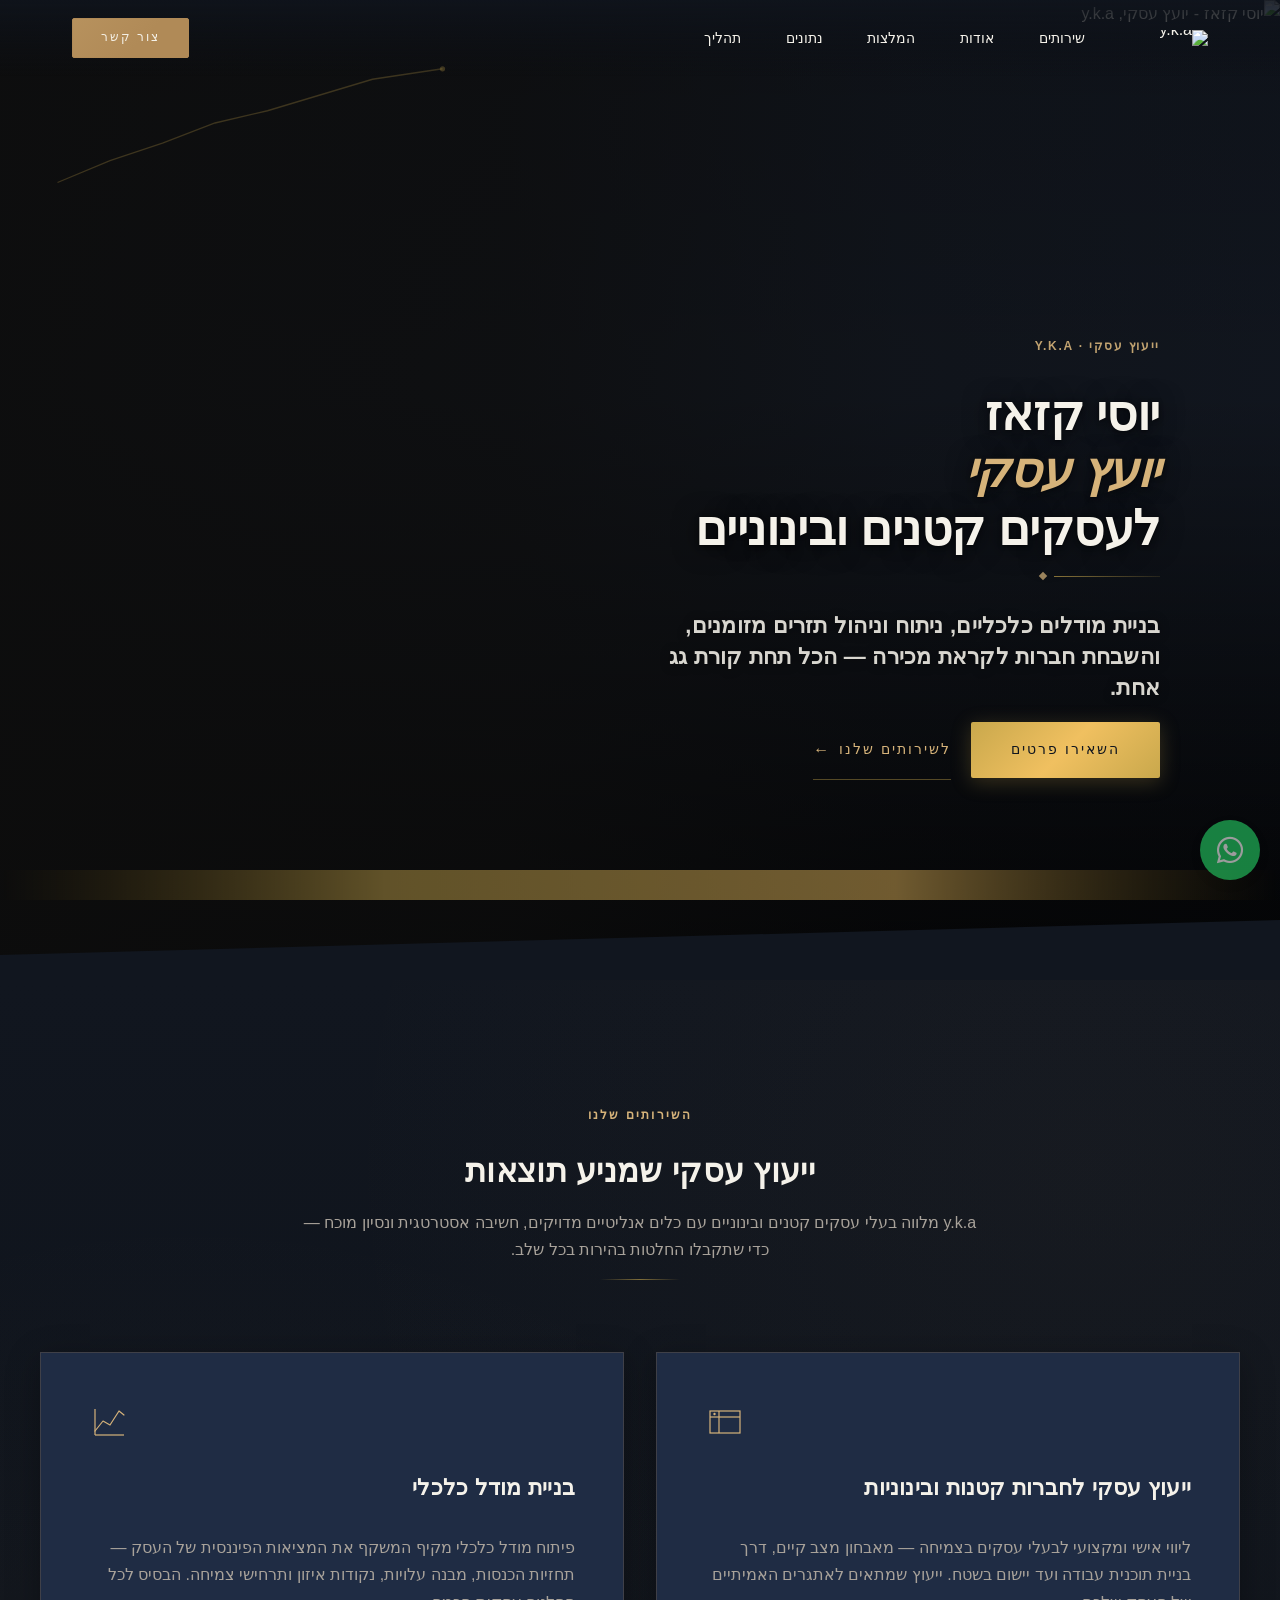
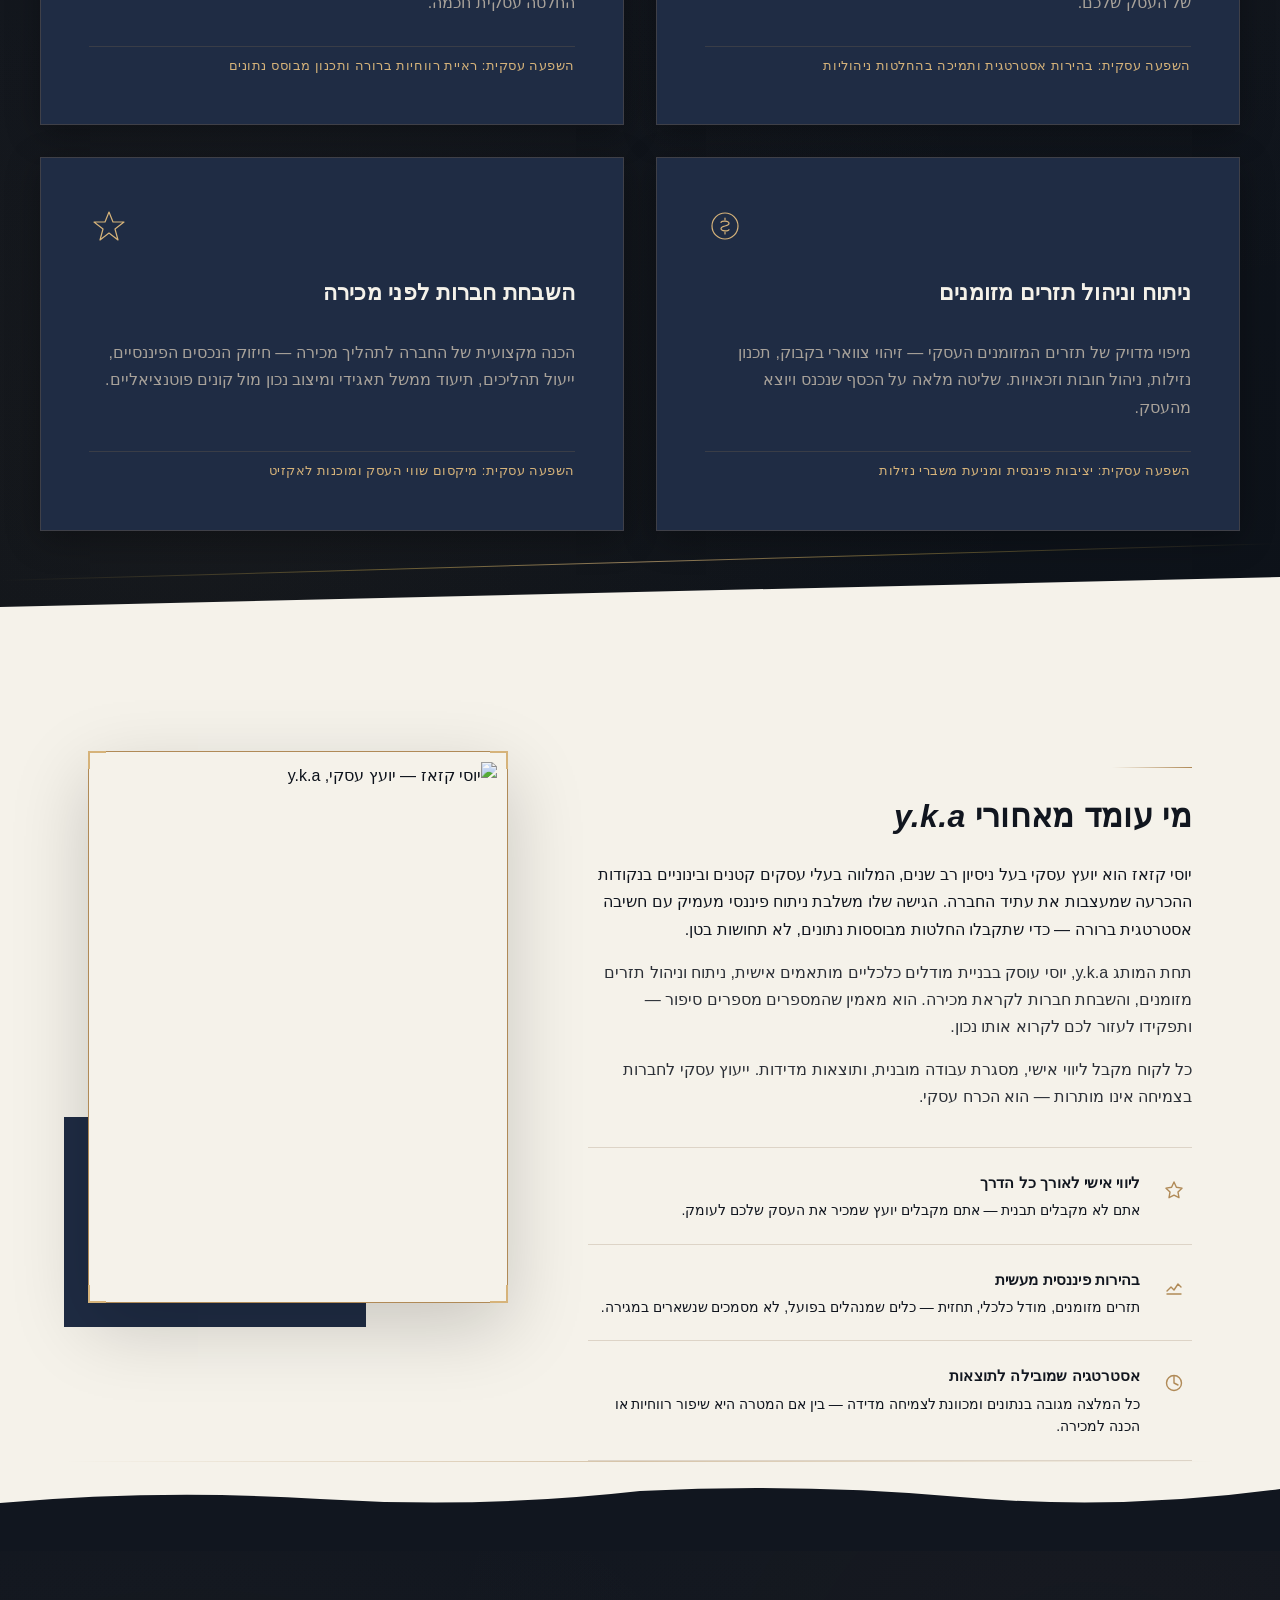
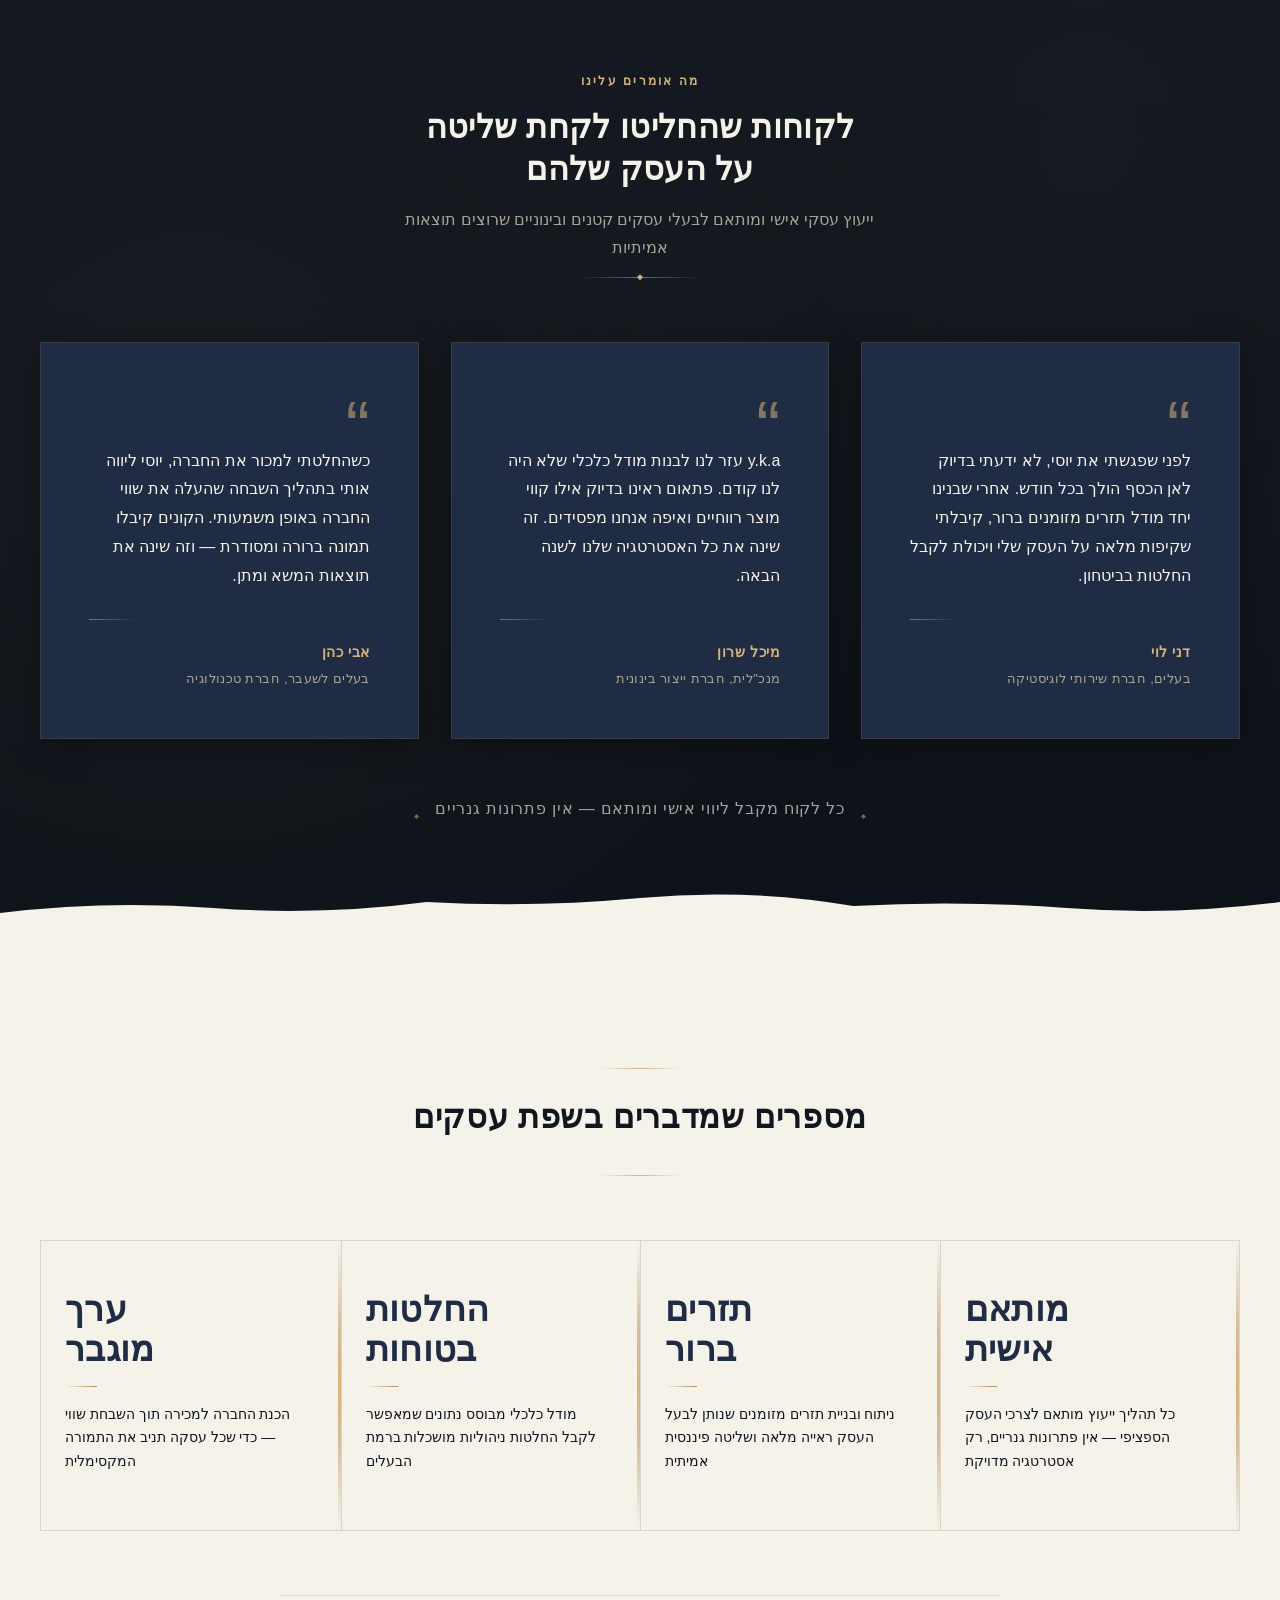
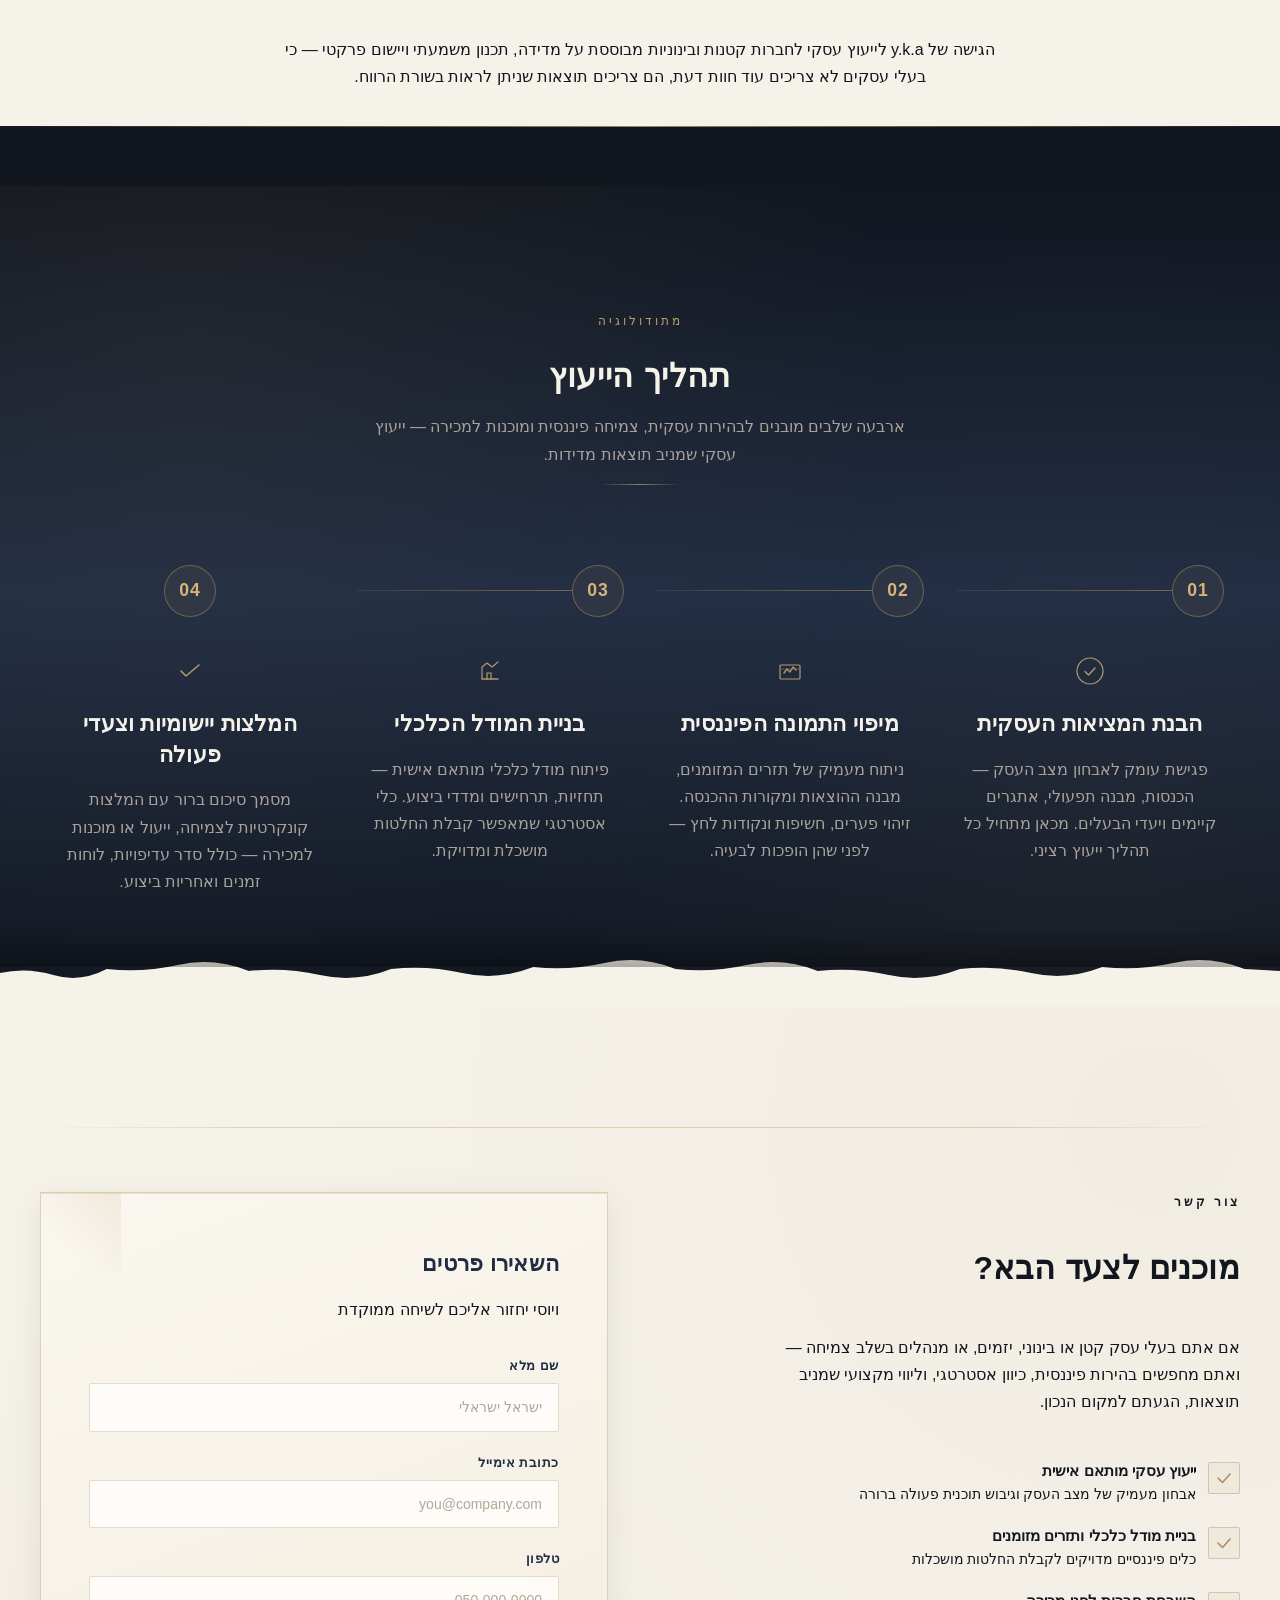
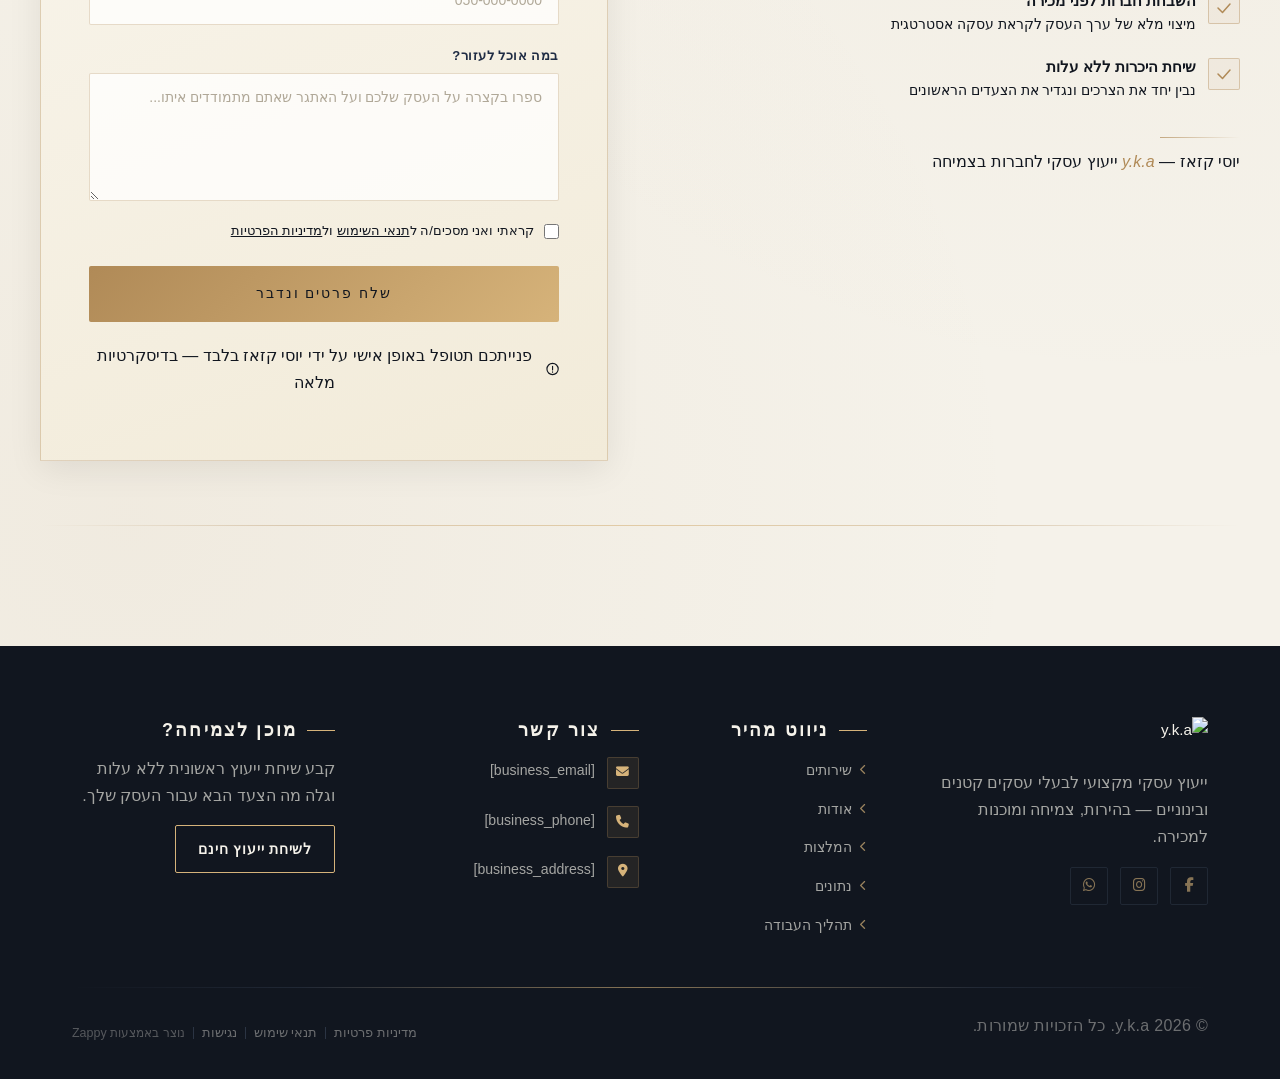
==== index.html @ fb137218 "Background sync: Progressive GitHub Sync" ====
<!DOCTYPE html>
<html lang="he" dir="rtl">
<head>
    <meta charset="UTF-8">
    <meta name="viewport" content="width=device-width, initial-scale=1.0">
    <meta name="robots" content="index, follow">
    <title>y.k.a — y.k.a</title>
    <meta name="description" content="Yossi Kazaz is an experienced business consultant operating under the brand y.k.a, specializing in serving small and medium-sized businesses. His core expertise">
    <meta name="keywords" content="y.k.a, ייעוץ עסקי, ייעוץ עסקי לעסקים קטנים ובינוניים, יועץ עסקי לחברות בצמיחה">
    
    <!-- Favicons -->
    <link rel="icon" type="image/x-icon" href="/assets/favicon.ico">
    <link rel="icon" type="image/png" sizes="16x16" href="/assets/favicon-16x16.png">
    <link rel="icon" type="image/png" sizes="32x32" href="/assets/favicon-32x32.png">
    <link rel="icon" type="image/png" sizes="48x48" href="/assets/favicon-48x48.png">
    <link rel="icon" type="image/png" sizes="192x192" href="/assets/favicon-192x192.png">
    <link rel="icon" type="image/png" sizes="512x512" href="/assets/favicon-512x512.png">
    <link rel="apple-touch-icon" href="/assets/apple-touch-icon.png">
    <!-- Zappy Analytics -->
<script>
(function() {
  'use strict';
  
  // Configuration
  var config = {
    websiteId: '34b3c376-20d6-4aac-999a-56f126b0f53a',
    apiUrl: 'https://api.zappy5.com/api/analytics/track',
    sessionDuration: 30 * 60 * 1000, // 30 minutes
    visitorDuration: 30 * 24 * 60 * 60 * 1000, // 30 days
    trackPageViews: true,
    trackClicks: true,
    trackFormSubmissions: true
  };
  
  // Generate or retrieve persistent visitor ID (30 days)
  function getVisitorId() {
    var visitorKey = 'zappy_visitor_' + config.websiteId;
    var visitor = null;
    
    try {
      visitor = localStorage.getItem(visitorKey);
      if (visitor) {
        var visitorData = JSON.parse(visitor);
        var now = Date.now();
        
        // Check if visitor ID is still valid (30 days)
        if (now - visitorData.created < config.visitorDuration) {
          // Update last seen timestamp
          visitorData.lastSeen = now;
          localStorage.setItem(visitorKey, JSON.stringify(visitorData));
          return visitorData.id;
        }
      }
    } catch (e) {
      console.warn('Zappy Analytics: LocalStorage not available');
    }
    
    // Generate new visitor ID
    var newVisitorId = 'zv_' + Date.now() + '_' + Math.random().toString(36).substr(2, 9);
    
    try {
      localStorage.setItem(visitorKey, JSON.stringify({
        id: newVisitorId,
        created: Date.now(),
        lastSeen: Date.now()
      }));
    } catch (e) {
      // Continue without local storage
    }
    
    return newVisitorId;
  }
  
  // Generate or retrieve session ID (30 minutes)
  function getSessionId() {
    var sessionKey = 'zappy_session_' + config.websiteId;
    var session = null;
    
    try {
      session = sessionStorage.getItem(sessionKey);
      if (session) {
        var sessionData = JSON.parse(session);
        var now = Date.now();
        
        // Check if session is still valid
        if (now - sessionData.timestamp < config.sessionDuration) {
          // Update timestamp
          sessionData.timestamp = now;
          sessionStorage.setItem(sessionKey, JSON.stringify(sessionData));
          return sessionData.id;
        }
      }
    } catch (e) {
      console.warn('Zappy Analytics: SessionStorage not available');
    }
    
    // Generate new session ID
    var newSessionId = 'zs_' + Date.now() + '_' + Math.random().toString(36).substr(2, 9);
    
    try {
      sessionStorage.setItem(sessionKey, JSON.stringify({
        id: newSessionId,
        timestamp: Date.now()
      }));
    } catch (e) {
      // Continue without session storage
    }
    
    return newSessionId;
  }
  
  var visitorId = getVisitorId();
  var sessionId = getSessionId();
  
  // Track an event
  function trackEvent(eventType, data) {
    data = data || {};
    
    var eventData = {
      website_id: config.websiteId,
      event_type: eventType,
      page_path: window.location.pathname,
      referrer: document.referrer || 'direct',
      visitor_id: visitorId,
      session_id: sessionId,
      metadata: data
    };
    
    // Use sendBeacon if available (better for page unload events)
    if (navigator.sendBeacon) {
      var blob = new Blob([JSON.stringify(eventData)], { type: 'application/json' });
      navigator.sendBeacon(config.apiUrl, blob);
    } else {
      // Fallback to fetch
      fetch(config.apiUrl, {
        method: 'POST',
        headers: {
          'Content-Type': 'application/json'
        },
        body: JSON.stringify(eventData),
        keepalive: true
      }).catch(function(error) {
        console.warn('Zappy Analytics: Failed to track event', error);
      });
    }
  }
  
  // Track page view
  if (config.trackPageViews) {
    trackEvent('pageview', {
      title: document.title,
      url: window.location.href
    });
  }
  
  // Track clicks on important elements
  if (config.trackClicks) {
    document.addEventListener('click', function(e) {
      var target = e.target;
      
      // Track button clicks (counted as actions)
      if (target.tagName === 'BUTTON' || target.closest('button')) {
        var button = target.tagName === 'BUTTON' ? target : target.closest('button');
        trackEvent('click', {
          element: 'button',
          text: button.textContent.trim().substring(0, 100),
          id: button.id || null,
          class: button.className || null
        });
      }
      
      // Track link clicks (navigation - not counted as actions)
      else if (target.tagName === 'A' || target.closest('a')) {
        var link = target.tagName === 'A' ? target : target.closest('a');
        trackEvent('navigation', {
          element: 'link',
          text: link.textContent.trim().substring(0, 100),
          href: link.href,
          external: link.hostname !== window.location.hostname
        });
      }
    }, true);
  }
  
  // Track form submissions
  if (config.trackFormSubmissions) {
    document.addEventListener('submit', function(e) {
      var form = e.target;
      
      trackEvent('form_submit', {
        form_id: form.id || null,
        form_name: form.name || null,
        form_action: form.action || null,
        form_method: form.method || 'GET'
      });
    }, true);
  }
  
  // Track time on page (send on page unload)
  var pageLoadTime = Date.now();
  
  window.addEventListener('beforeunload', function() {
    var timeOnPage = Math.floor((Date.now() - pageLoadTime) / 1000); // in seconds
    
    trackEvent('page_unload', {
      time_on_page: timeOnPage,
      page_path: window.location.pathname
    });
  });
  
  // Expose tracking function globally for custom events
  window.zappyAnalytics = {
    track: trackEvent,
    getVisitorId: function() { return visitorId; },
    getSessionId: function() { return sessionId; }
  };
  
})();
</script>
<!-- End Zappy Analytics -->
    <meta property="og:title" content="y.k.a — y.k.a">
    <meta property="og:description" content="Yossi Kazaz is an experienced business consultant operating under the brand y.k.a, specializing in serving small and medium-sized businesses. His core expertise">
    <meta name="twitter:card" content="summary_large_image">
    <meta name="twitter:title" content="y.k.a — y.k.a">
    <meta name="twitter:description" content="Yossi Kazaz is an experienced business consultant operating under the brand y.k.a, specializing in serving small and medium-sized businesses. His core expertise">
    <meta property="og:type" content="website">
  <meta property="og:locale" content="he_IL">
  
  
  
  
  
  <link rel="stylesheet" href="https://cdnjs.cloudflare.com/ajax/libs/font-awesome/6.4.0/css/all.min.css">

    <!-- Favicons -->
    <link rel="icon" type="image/x-icon" href="/assets/favicon.ico">
    <link rel="icon" type="image/png" sizes="16x16" href="/assets/favicon-16x16.png">
    <link rel="icon" type="image/png" sizes="32x32" href="/assets/favicon-32x32.png">
    <link rel="icon" type="image/png" sizes="48x48" href="/assets/favicon-48x48.png">
    <link rel="icon" type="image/png" sizes="192x192" href="/assets/favicon-192x192.png">
    <link rel="icon" type="image/png" sizes="512x512" href="/assets/favicon-512x512.png">
    <link rel="apple-touch-icon" href="/assets/apple-touch-icon.png">
    <!-- Cookie Consent -->
    <link rel="stylesheet" href="https://cdn.jsdelivr.net/npm/vanilla-cookieconsent@3/dist/cookieconsent.css">
    <script src="https://cdn.jsdelivr.net/npm/vanilla-cookieconsent@3/dist/cookieconsent.umd.js"></script>
    <!-- Mickidum Accessibility Toolbar -->
    <script src="https://cdn.jsdelivr.net/gh/mickidum/acc_toolbar/acctoolbar/acctoolbar.min.js"></script>
    <link rel="stylesheet" href="/styles.css">

    <style id="zappy-dropdown-submenu-styles">
      /* ========== DESKTOP DROPDOWN SUBMENU STYLES ========== */
      /* Base styles for dropdown submenus - parent must be positioned */
      .nav-menu li:has(.sub-menu), nav li:has(.sub-menu), .navbar li:has(.sub-menu), #navMenu li:has(.sub-menu) { position: relative; }
      /* Submenu base - hidden by default */
      .nav-menu .sub-menu, nav .sub-menu, .navbar .sub-menu, #navMenu .sub-menu { display: block !important; position: absolute !important; top: 100%; left: 0; min-width: 220px; background: white; border-radius: 8px; box-shadow: 0 8px 25px rgba(0,0,0,0.15); padding: 8px 0; opacity: 0; visibility: hidden; transform: translateY(10px); transition: all 0.3s ease; z-index: 1000; list-style: none; pointer-events: none; }
      /* CRITICAL: Desktop hover styles to show dropdown */
      .nav-menu li:hover > .sub-menu, nav li:hover > .sub-menu, .navbar li:hover > .sub-menu, #navMenu li:hover > .sub-menu { opacity: 1 !important; visibility: visible !important; transform: translateY(0) !important; pointer-events: auto !important; }
      /* Submenu item styling */
      .sub-menu li { list-style: none; margin: 0; padding: 0; }
      .sub-menu a { display: block !important; padding: 10px 16px !important; color: var(--text-dark, #333) !important; font-weight: 500; text-decoration: none; white-space: nowrap; transition: background-color 0.2s; }
      .sub-menu .zappy-nav-child > a { padding-left: 28px !important; font-size: 0.9em !important; opacity: 0.85 !important; }
      [dir="rtl"] .sub-menu .zappy-nav-child > a, html[lang="he"] .sub-menu .zappy-nav-child > a, html[lang="ar"] .sub-menu .zappy-nav-child > a { padding-left: 10px !important; padding-right: 28px !important; }
      .sub-menu .zappy-nav-parent > a { font-weight: 600 !important; }
      .sub-menu a:hover { background-color: #f5f5f5; }
      /* RTL (Hebrew/Arabic) dropdown positioning */
      [dir="rtl"] .nav-menu .sub-menu, [dir="rtl"] nav .sub-menu, [dir="rtl"] .navbar .sub-menu, html[lang="he"] .nav-menu .sub-menu, html[lang="he"] nav .sub-menu, html[lang="he"] .navbar .sub-menu, html[lang="ar"] .nav-menu .sub-menu, html[lang="ar"] nav .sub-menu, html[lang="ar"] .navbar .sub-menu { left: auto !important; right: 0 !important; }
      /* Hide empty dropdown menus (exclude catalog sub-menus that use <a> children instead of <li>) */
      .sub-menu:empty, .sub-menu:not(:has(li:not(.zappy-hidden-menu-item))):not(:has(> a)), .sub-menu:not(:has(li)):not(:has(> a)) { display: none !important; opacity: 0 !important; visibility: hidden !important; pointer-events: none !important; }
      /* Desktop: show submenu on Menu Group hover */
      li:has(.menu-group-title):hover > .sub-menu { opacity: 1 !important; visibility: visible !important; transform: translateY(0) !important; pointer-events: auto !important; }
      /* Menu Group title styling */
      .nav-menu > li > .menu-group-title, #navMenu > li > .menu-group-title { display: inline-block; padding: 0.5rem 1rem; cursor: default; user-select: none; }
      
      /* ========== MOBILE SUBMENU STYLES ========== */
      @media (max-width: 768px) {
        .nav-menu .sub-menu, nav .sub-menu, .navbar .sub-menu, #navMenu .sub-menu { position: static !important; transform: none !important; box-shadow: none !important; background: transparent !important; max-height: 0; overflow: hidden; opacity: 0; visibility: hidden; transition: max-height 0.3s ease, opacity 0.3s ease; padding: 0 !important; border-radius: 0 !important; }
        .navbar .sub-menu.mobile-expanded, .nav-menu .sub-menu.mobile-expanded, #navMenu .sub-menu.mobile-expanded { max-height: none !important; overflow-y: visible !important; opacity: 1 !important; visibility: visible !important; padding: 8px 0 8px 16px !important; }
        [dir="rtl"] .sub-menu.mobile-expanded, html[lang="he"] .sub-menu.mobile-expanded { padding: 8px 16px 8px 0 !important; }
        /* Disable hover behavior on mobile */
        .nav-menu li:hover > .sub-menu, nav li:hover > .sub-menu, .navbar li:hover > .sub-menu, #navMenu li:hover > .sub-menu { opacity: 0; visibility: hidden; pointer-events: none; }
        .nav-menu li > .sub-menu.mobile-expanded, nav li > .sub-menu.mobile-expanded, .navbar li > .sub-menu.mobile-expanded, #navMenu li > .sub-menu.mobile-expanded { opacity: 1 !important; visibility: visible !important; pointer-events: auto !important; }
        .nav-menu li:has(.sub-menu), nav li:has(.sub-menu), .navbar li:has(.sub-menu), #navMenu li:has(.sub-menu) { display: flex !important; flex-wrap: wrap !important; align-items: center !important; position: relative !important; min-height: 44px !important; }
        .nav-menu li:has(.sub-menu) > a, nav li:has(.sub-menu) > a, .navbar li:has(.sub-menu) > a, #navMenu li:has(.sub-menu) > a { flex: 1 !important; min-width: 0 !important; }
        .nav-menu li:has(.sub-menu) > .menu-group-title, nav li:has(.sub-menu) > .menu-group-title, .navbar li:has(.sub-menu) > .menu-group-title, #navMenu li:has(.sub-menu) > .menu-group-title { flex: 1 !important; min-width: 0 !important; padding: 0 !important; line-height: inherit !important; }
        .nav-menu li:has(.sub-menu) > .sub-menu, nav li:has(.sub-menu) > .sub-menu, .navbar li:has(.sub-menu) > .sub-menu, #navMenu li:has(.sub-menu) > .sub-menu { flex-basis: 100% !important; width: 100% !important; }
        .nav-menu li:has(.sub-menu) > a [class*="chevron"], .nav-menu li:has(.sub-menu) > a [class*="arrow"], .nav-menu li:has(.sub-menu) > a .fa-chevron-down, .nav-menu li:has(.sub-menu) > a .fa-angle-down, nav li:has(.sub-menu) > a [class*="chevron"], nav li:has(.sub-menu) > a [class*="arrow"], #navMenu li:has(.sub-menu) > a [class*="chevron"], #navMenu li:has(.sub-menu) > a [class*="arrow"] { display: none !important; visibility: hidden !important; }
        .mobile-submenu-toggle { display: flex !important; align-items: center !important; justify-content: center !important; width: 44px !important; height: auto !important; background: transparent !important; border: none !important; cursor: pointer !important; color: var(--text-dark) !important; position: static !important; flex-shrink: 0 !important; align-self: stretch !important; z-index: 2 !important; padding: 0 !important; margin: 0 !important; }
        .mobile-submenu-toggle::after { content: '' !important; width: 0 !important; height: 0 !important; border-left: 6px solid transparent !important; border-right: 6px solid transparent !important; border-top: 7px solid currentColor !important; transition: transform 0.3s ease !important; }
        .mobile-submenu-toggle.expanded::after { transform: rotate(180deg) !important; }
        .sub-menu a { padding: 10px 0 !important; display: block !important; color: var(--text-dark) !important; white-space: normal !important; }
        .sub-menu .zappy-nav-child > a { padding-left: 28px !important; font-size: 0.9em !important; opacity: 0.85 !important; }
        [dir="rtl"] .sub-menu .zappy-nav-child > a, html[lang="he"] .sub-menu .zappy-nav-child > a, html[lang="ar"] .sub-menu .zappy-nav-child > a { padding-left: 0 !important; padding-right: 28px !important; }
        .sub-menu .zappy-nav-parent > a { font-weight: 600 !important; }
        .nav-menu.active, #navMenu.active { max-width: 100vw !important; overflow-x: hidden !important; box-sizing: border-box !important; }
        .navbar .sub-menu li a, nav.navbar .sub-menu li a, .zappy-products-dropdown .sub-menu a { color: var(--text-dark) !important; }
      }
      @media (min-width: 769px) { .mobile-submenu-toggle { display: none !important; } }
    </style>

    <style id="zappy-widget-visibility">
      html[dir="rtl"] .whatsapp-float { right: 20px !important; left: auto !important; }
      html[dir="ltr"] .whatsapp-float, html:not([dir]) .whatsapp-float { left: 20px !important; right: auto !important; }
      html[dir="rtl"] #mic-access-tool-general-button, html[dir="rtl"] .mic-access-tool-general-button,
      html[dir="rtl"] #mic-init-access-tool .mic-access-tool-general-button,
      html[dir="rtl"] #mic-init-access-tool #mic-access-tool-general-button,
      html[dir="rtl"] ._access-icon { left: 20px !important; right: auto !important; }
      html[dir="ltr"] #mic-access-tool-general-button, html[dir="ltr"] .mic-access-tool-general-button,
      html[dir="ltr"] #mic-init-access-tool .mic-access-tool-general-button,
      html[dir="ltr"] #mic-init-access-tool #mic-access-tool-general-button,
      html[dir="ltr"] ._access-icon,
      html:not([dir]) #mic-access-tool-general-button, html:not([dir]) .mic-access-tool-general-button,
      html:not([dir]) #mic-init-access-tool .mic-access-tool-general-button,
      html:not([dir]) #mic-init-access-tool #mic-access-tool-general-button,
      html:not([dir]) ._access-icon { right: 20px !important; left: auto !important; }
      @media (max-width: 768px) { .whatsapp-float { display: flex !important; } }
      @media (min-width: 769px) { .whatsapp-float { display: flex !important; } }
      @media (max-width: 768px) {
        #mic-access-tool-general-button, .mic-access-tool-general-button,
        #mic-init-access-tool .mic-access-tool-general-button, #mic-init-access-tool #mic-access-tool-general-button,
        ._access-icon { display: flex !important; visibility: visible !important; opacity: 1 !important; pointer-events: auto !important; }
        #mic-access-tool-box, .mic-access-tool-box, #mic-init-access-tool #mic-access-tool-box,
        div[id*="mic-access-tool-box"], ._access-menu {
          visibility: hidden; opacity: 0; pointer-events: auto !important;
        }
      }
      @media (min-width: 769px) {
        #mic-access-tool-general-button, .mic-access-tool-general-button,
        #mic-init-access-tool .mic-access-tool-general-button, #mic-init-access-tool #mic-access-tool-general-button,
        ._access-icon { display: flex !important; visibility: visible !important; opacity: 1 !important; pointer-events: auto !important; }
        #mic-access-tool-box, .mic-access-tool-box, #mic-init-access-tool #mic-access-tool-box,
        div[id*="mic-access-tool-box"], ._access-menu {
          visibility: hidden; opacity: 0; pointer-events: auto !important;
        }
      }
    </style>
</head>
<body>

  <nav class="navbar" dir="rtl">
  <button class="mobile-toggle" id="mobileToggle" aria-label="Menu">
    <svg class="hamburger-icon" width="24" height="24" viewBox="0 0 24 24" fill="none">
      <path d="M3 12h18M3 6h18M3 18h18" stroke="currentColor" stroke-width="2" stroke-linecap="round"></path>
    </svg>
    <svg class="close-icon" width="24" height="24" viewBox="0 0 24 24" fill="none" style="display: none;">
      <path d="M18 6L6 18M6 6l12 12" stroke="currentColor" stroke-width="2" stroke-linecap="round"></path>
    </svg>
  </button>

  <button class="phone-header-btn" data-phone="" aria-label="Call">
    <svg width="20" height="20" viewBox="0 0 24 24" fill="currentColor">
      <path d="M22 16.92v3a2 2 0 0 1-2.18 2 19.79 19.79 0 0 1-8.63-3.07 19.5 19.5 0 0 1-6-6 19.79 19.79 0 0 1-3.07-8.67A2 2 0 0 1 4.11 2h3a2 2 0 0 1 2 1.72 12.84 12.84 0 0 0 .7 2.81 2 2 0 0 1-.45 2.11L8.09 9.91a16 16 0 0 0 6 6l1.27-1.27a2 2 0 0 1 2.11-.45 12.84 12.84 0 0 0 2.81.7A2 2 0 0 1 22 16.92z"></path>
    </svg>
  </button>

  <div class="nav-container">
    <div class="nav-right-group"><div class="nav-brand">
      <a href="/" class="logo-link">
        <img src="/assets/y-k-a-logo.webp" alt="y.k.a" class="logo">
      </a>
    </div><ul class="nav-menu" id="navMenu"><li><a href="#services">שירותים</a></li><li><a href="#about">אודות</a></li><li><a href="#testimonials">המלצות</a></li><li><a href="#stats">נתונים</a></li><li><a href="#process">תהליך</a></li></ul></div>

    

    <div class="nav-cta-container">
      <a href="#contact" class="nav-cta-btn">צור קשר</a>
    </div>
  </div>
</nav>
<script>

// Navbar Mobile Menu Toggle and Contrast Fix
(function() {
  // Use 'load' event instead of 'DOMContentLoaded' to ensure we run AFTER all other scripts
  window.addEventListener('load', function() {
    
    // FIX MOBILE BUTTON CONTRAST
    // Detect navbar background color and apply contrasting color to mobile buttons
    const navbar = document.querySelector('.navbar, nav, header');
    if (!navbar) {
      console.log('[Navbar] Navbar element not found');
      return;
    }
    
    // DECLARE VARIABLES EARLY to avoid Temporal Dead Zone errors
    // These are used in multiple places below
    let mobileToggle = document.getElementById('mobileToggle') ||
                       document.querySelector('.mobile-toggle') ||
                       document.querySelector('.hamburger') ||
                       document.querySelector('.hamburger-menu') ||
                       document.querySelector('.menu-toggle') ||
                       document.querySelector('.burger-menu') ||
                       document.querySelector('[aria-label="Menu"]') ||
                       document.querySelector('[aria-label="תפריט"]');
    
    const phoneBtn = document.querySelector('.phone-header-btn');
    
    const computedStyle = window.getComputedStyle(navbar);
    let bgColor = computedStyle.backgroundColor;
    
    console.log('[Navbar] Initial navbar background:', bgColor);
    
    // Check if background is transparent or rgba with 0 alpha
    const isTransparent = bgColor === 'transparent' || 
                         bgColor === 'rgba(0, 0, 0, 0)' ||
                         (bgColor.startsWith('rgba') && bgColor.includes(', 0)'));
    
    if (isTransparent) {
      // Check for background-image or gradient
      const bgImage = computedStyle.backgroundImage;
      if (bgImage && bgImage !== 'none') {
        console.log('[Navbar] Navbar has background image/gradient, using dark text');
        bgColor = 'rgb(240, 240, 240)'; // Assume light background
      } else {
        // Transparent navbar - check body background
        const bodyBg = window.getComputedStyle(document.body).backgroundColor;
        console.log('[Navbar] Navbar transparent, using body background:', bodyBg);
        bgColor = bodyBg;
      }
    }
    
    // Calculate luminance to determine if background is light or dark
    const rgb = bgColor.match(/\d+/g);
    if (rgb && rgb.length >= 3) {
      const r = parseInt(rgb[0]);
      const g = parseInt(rgb[1]);
      const b = parseInt(rgb[2]);
      const luminance = (0.299 * r + 0.587 * g + 0.114 * b) / 255;
      
      // Mobile button colors are set by Claude's AI-generated CSS (same as .nav-menu a)
      // No dynamic color overrides needed - colors come from the generated navbar CSS
      console.log('[Navbar] Mobile button colors preserved from Claude CSS (luminance:', luminance.toFixed(2) + ')');
      
      // FIX ICON SIZES - Ensure SVGs are properly sized and visible
      // INJECT CRITICAL CSS TO OVERRIDE ANY CONFLICTING RULES
      const criticalCSS = document.createElement('style');
      criticalCSS.id = 'zappy-mobile-nav-fix';
      const htmlLang = document.documentElement.lang || 'en';
      const htmlDir = document.documentElement.dir || 'ltr';
      // Check both dir attribute AND lang for RTL detection
      // dir="rtl" is the most reliable indicator
      const isRTL = htmlDir === 'rtl' || htmlLang === 'he' || htmlLang === 'ar';
      
      criticalCSS.textContent = `
        /* Hide mobile buttons on desktop, show only on mobile */
        @media (min-width: 769px) {
          .mobile-toggle,
          .phone-header-btn {
            display: none !important;
          }
        }
        
        /* Show and position mobile buttons correctly on mobile */
        @media (max-width: 768px) {
          .mobile-toggle,
          .phone-header-btn {
            position: absolute !important;
            top: 50% !important;
            transform: translateY(-50%) !important;
            z-index: 1001 !important;
            display: flex !important;
            align-items: center !important;
            justify-content: center !important;
            width: 36px !important;
            height: 36px !important;
            border-radius: 50% !important;
            border: none !important;
            cursor: pointer !important;
            padding: 6px !important;
            background: none !important;
            color: var(--nav-text, var(--text-dark)) !important;
          }
          
          /* LTR positioning (default): hamburger LEFT, phone RIGHT */
          html:not([dir="rtl"]):not([lang="he"]):not([lang="ar"]) .mobile-toggle,
          html[dir="ltr"] .mobile-toggle {
            left: 12px !important;
            right: auto !important;
          }
          html:not([dir="rtl"]):not([lang="he"]):not([lang="ar"]) .phone-header-btn,
          html[dir="ltr"] .phone-header-btn {
            right: 12px !important;
            left: auto !important;
          }
          
          /* RTL positioning: hamburger RIGHT, phone LEFT */
          html[dir="rtl"] .mobile-toggle,
          html[lang="he"] .mobile-toggle,
          html[lang="ar"] .mobile-toggle {
            right: 12px !important;
            left: auto !important;
          }
          html[dir="rtl"] .phone-header-btn,
          html[lang="he"] .phone-header-btn,
          html[lang="ar"] .phone-header-btn {
            left: 12px !important;
            right: auto !important;
          }
          
          /* CRITICAL: Ensure nav-container has min-height on mobile */
          /* All children are positioned absolutely/fixed on mobile, so height:auto collapses to 0 */
          .nav-container {
            min-height: 70px !important;
            position: relative !important;
          }
          
          /* Ensure SVG icons are properly sized and inherit color */
          .mobile-toggle svg,
          .phone-header-btn svg {
            width: 24px !important;
            height: 24px !important;
            /* Don't force display - let JavaScript control hamburger/close toggle */
          }
          
          /* Reset nav-cta-container on mobile - remove desktop box-shadow/padding */
          /* that creates a visible ghost box when CTA button is hidden */
          .nav-cta-container {
            box-shadow: none !important;
            padding: 0 !important;
          }
          
          /* Hide nav-cta-container entirely on mobile when there's no lang-switcher */
          /* (only the CTA button is inside, and it's hidden on mobile) */
          .nav-cta-container:not(:has(.lang-switcher)) {
            display: none !important;
          }
          
          /* CRITICAL: Prevent hero image fade gradient from bleeding over headline text */
          /* The .image-fade-gradient has bottom: -30px (extends below parent) */
          /* On mobile stacked layout, this overlaps the h1 text below the image */
          .hero-image-column {
            overflow: hidden !important;
          }
          .image-fade-gradient {
            bottom: 0 !important;
          }
          
          /* Hide desktop language switcher on mobile - hamburger menu handles it */
          /* High specificity to override stored CSS */
          .lang-switcher,
          .nav-cta-container .lang-switcher,
          .nav-container .lang-switcher,
          .navbar .lang-switcher,
          .navbar .nav-cta-container .lang-switcher {
            display: none !important;
          }
        }
      `;
      
      // Remove existing fix if present and inject new one
      const existing = document.getElementById('zappy-mobile-nav-fix');
      if (existing) existing.remove();
      document.head.appendChild(criticalCSS);
      
      console.log('[Navbar] Critical CSS injected for mobile nav positioning');
      
      // ONLY apply inline positioning styles on mobile viewport
      // On desktop, the CSS handles hiding these buttons with display: none
      // Inline styles were breaking desktop layout by overriding CSS
      const isMobileViewport = window.innerWidth <= 768;
      
      if (mobileToggle) {
        // Icon sizing applies to all viewports for consistency
        const hamburgerIcon = mobileToggle.querySelector('.hamburger-icon');
        const closeIcon = mobileToggle.querySelector('.close-icon');
        
        if (hamburgerIcon) {
          hamburgerIcon.style.setProperty('width', '24px', 'important');
          hamburgerIcon.style.setProperty('height', '24px', 'important');
          hamburgerIcon.style.setProperty('display', 'block', 'important'); // Show hamburger by default
        }
        if (closeIcon) {
          closeIcon.style.setProperty('width', '24px', 'important');
          closeIcon.style.setProperty('height', '24px', 'important');
          closeIcon.style.setProperty('display', 'none', 'important'); // Hide close icon by default
        }
        
        // ONLY set positioning inline styles on mobile
        if (isMobileViewport) {
          mobileToggle.style.setProperty('position', 'absolute', 'important');
          mobileToggle.style.setProperty('top', '50%', 'important');
          mobileToggle.style.setProperty('transform', 'translateY(-50%)', 'important');
          mobileToggle.style.setProperty('z-index', '1001', 'important');
          
          // Clear any inline left/right so CSS can take over based on html[dir]
          mobileToggle.style.removeProperty('left');
          mobileToggle.style.removeProperty('right');
          
          console.log('[Navbar] Mobile toggle positioning applied (mobile viewport)');
        } else {
          // On desktop, clear any positioning styles to let CSS handle it
          mobileToggle.style.removeProperty('position');
          mobileToggle.style.removeProperty('top');
          mobileToggle.style.removeProperty('transform');
          mobileToggle.style.removeProperty('z-index');
          mobileToggle.style.removeProperty('left');
          mobileToggle.style.removeProperty('right');
          console.log('[Navbar] Desktop viewport - cleared mobile toggle inline positioning');
        }
      }
      
      if (phoneBtn) {
        // Icon sizing applies to all viewports
        const phoneIcon = phoneBtn.querySelector('svg');
        if (phoneIcon) {
          phoneIcon.style.width = '24px';
          phoneIcon.style.height = '24px';
          phoneIcon.setAttribute('width', '24');
          phoneIcon.setAttribute('height', '24');
        }
        
        // ONLY set positioning inline styles on mobile
        if (isMobileViewport) {
          phoneBtn.style.setProperty('position', 'absolute', 'important');
          phoneBtn.style.setProperty('top', '50%', 'important');
          phoneBtn.style.setProperty('transform', 'translateY(-50%)', 'important');
          phoneBtn.style.setProperty('z-index', '1001', 'important');
          
          // Clear any inline left/right so CSS can take over based on html[dir]
          phoneBtn.style.removeProperty('left');
          phoneBtn.style.removeProperty('right');
          
          console.log('[Navbar] Phone button positioning applied (mobile viewport)');
        } else {
          // On desktop, clear any positioning styles to let CSS handle it
          phoneBtn.style.removeProperty('position');
          phoneBtn.style.removeProperty('top');
          phoneBtn.style.removeProperty('transform');
          phoneBtn.style.removeProperty('z-index');
          phoneBtn.style.removeProperty('left');
          phoneBtn.style.removeProperty('right');
          console.log('[Navbar] Desktop viewport - cleared phone button inline positioning');
        }
      }
    } else {
      console.log('[Navbar] Could not parse background color:', bgColor);
    }
    
    // MOBILE MENU TOGGLE
    // Re-query in case DOM changed (mobileToggle already declared at top of function)
    mobileToggle = document.getElementById('mobileToggle') ||
                   document.querySelector('.mobile-toggle') ||
                   document.querySelector('.hamburger') ||
                   document.querySelector('.hamburger-menu') ||
                   document.querySelector('.menu-toggle') ||
                   document.querySelector('.burger-menu') ||
                   document.querySelector('[aria-label="Menu"]') ||
                   document.querySelector('[aria-label="תפריט"]');
    
    // EXPANDED SEARCH: Find nav menu by ID or class
    const navMenu = document.getElementById('navMenu') ||
                  document.querySelector('.nav-menu') ||
                  document.querySelector('.nav-links') ||
                  document.querySelector('nav ul:not(.submenu)');
    
    if (!mobileToggle || !navMenu) {
      console.log('[Navbar] Mobile toggle or menu not found:', { toggle: !!mobileToggle, menu: !!navMenu });
      return;
    }
    
    // Ensure navMenu has ID for CSS targeting
    if (!navMenu.id) {
      navMenu.id = 'navMenu';
    }
    
    console.log('[Navbar] Initializing mobile menu...');
    
    // Remove any existing event listeners by cloning the button
    const newToggle = mobileToggle.cloneNode(true);
    mobileToggle.parentNode.replaceChild(newToggle, mobileToggle);
    
    // Toggle menu on button click - use newToggle now
    newToggle.addEventListener('click', function(e) {
      e.preventDefault();
      e.stopPropagation();
      
      const hamburgerIcon = this.querySelector('.hamburger-icon');
      const closeIcon = this.querySelector('.close-icon');
      const isActive = navMenu.classList.contains('active');
      
      if (isActive) {
        // Close menu
        navMenu.classList.remove('active');
        if (hamburgerIcon) hamburgerIcon.style.setProperty('display', 'block', 'important');
        if (closeIcon) closeIcon.style.setProperty('display', 'none', 'important');
        document.body.style.overflow = '';
        console.log('[Navbar] Menu closed');
      } else {
        // Open menu
        navMenu.classList.add('active');
        if (hamburgerIcon) hamburgerIcon.style.setProperty('display', 'none', 'important');
        if (closeIcon) closeIcon.style.setProperty('display', 'block', 'important');
        document.body.style.overflow = 'hidden';
        console.log('[Navbar] Menu opened');
      }
    });
    
    // Close menu when clicking nav links (but NOT dropdown toggles)
    const navLinks = navMenu.querySelectorAll('a');
    navLinks.forEach(function(link) {
      link.addEventListener('click', function() {
        // Don't close if it's a dropdown child (unless it's a real navigation link)
        if (this.getAttribute('href') === '#') return;
        
        const hamburgerIcon = newToggle.querySelector('.hamburger-icon');
        const closeIcon = newToggle.querySelector('.close-icon');
        
        navMenu.classList.remove('active');
        if (hamburgerIcon) hamburgerIcon.style.setProperty('display', 'block', 'important');
        if (closeIcon) closeIcon.style.setProperty('display', 'none', 'important');
        document.body.style.overflow = '';
        console.log('[Navbar] Menu closed (link clicked)');
      });
    });
    
    // DROPDOWN MENU TOGGLE (for mobile and touch devices)
    var dropdownToggles = navMenu.querySelectorAll('.dropdown-toggle');
    dropdownToggles.forEach(function(toggle) {
      toggle.addEventListener('click', function(e) {
        e.preventDefault();
        e.stopPropagation();
        var parent = this.closest('.nav-dropdown');
        if (!parent) return;
        
        // Close other open dropdowns at the same level
        var siblings = parent.parentNode.querySelectorAll('.nav-dropdown.open');
        siblings.forEach(function(sib) {
          if (sib !== parent) sib.classList.remove('open');
        });
        
        parent.classList.toggle('open');
        console.log('[Navbar] Dropdown toggled:', parent.classList.contains('open') ? 'open' : 'closed');
      });
    });
    
    // Close dropdowns when clicking outside
    document.addEventListener('click', function(e) {
      if (!e.target.closest('.nav-dropdown')) {
        var openDropdowns = document.querySelectorAll('.nav-dropdown.open');
        openDropdowns.forEach(function(dd) { dd.classList.remove('open'); });
      }
    });
    
    console.log('[Navbar] Dropdown handlers initialized for ' + dropdownToggles.length + ' dropdowns');
    
    // Phone button functionality (phoneBtn already declared at top of function)
    if (phoneBtn) {
      phoneBtn.addEventListener('click', function() {
        // Get phone number from placeholder in page or use default
        const phoneLinks = document.querySelectorAll('a[href^="tel:"]');
        const phoneNumber = phoneLinks.length > 0 
          ? phoneLinks[0].getAttribute('href').replace('tel:', '')
          : '[business_phone]';
        
        window.location.href = 'tel:' + phoneNumber;
        console.log('[Navbar] Phone button clicked');
      });
    }
    
    console.log('[Navbar] Mobile menu initialized successfully');
    
    // WhatsApp button visibility is now controlled via CSS (siteSettings).
    // No JS-based desktop hiding — the button is visible on both mobile and desktop by default.
  });
})();

</script>
  
  <main>
    <section class="index-hero-section" data-layout-spec="בית-hero" dir="rtl" data-hero-type="fullscreen-scrim">
  <!-- Background Image -->
  <div class="index-hero-bg">
    <img data-hero-bg="true" data-placeholder="index-hero-image-1" data-context="Professional studio portrait of Yossi Kazaz, an Israeli business consultant in his 40s-50s, wearing a dark navy or charcoal suit, confident and authoritative expression, low-key cinematic lighting against a near-black backdrop, positioned slightly toward the left side of frame leaving right side for text overlay, editorial financial advisory mood, sharp details, dramatic shadows, quiet luxury atmosphere" width="1200" height="800" src="/assets/site-index-hero-image-1.webp" alt="יוסי קזאז - יועץ עסקי, y.k.a">
  </div>

  <!-- Gradient Scrim Overlay -->
  <div class="index-hero-scrim" aria-hidden="true"></div>

  <!-- Decorative: Ascending gold chart line (top-left in RTL = top-end) -->
  <svg class="index-hero-deco-chart" data-no-icon-edit="true" aria-hidden="true" viewBox="0 0 480 160" fill="none" xmlns="http://www.w3.org/2000/svg" preserveAspectRatio="none">
    <polyline points="20,140 80,115 140,95 200,72 260,58 320,40 380,22 460,10" stroke="#C9A84C" stroke-width="1.5" fill="none" opacity="0.25"></polyline>
    <circle cx="460" cy="10" r="3" fill="#C9A84C" opacity="0.3"></circle>
  </svg>

  <!-- Content Overlay -->
  <div class="index-hero-container">
    <div class="index-hero-content">
      <!-- Gold eyebrow label -->
      <span class="index-hero-eyebrow">ייעוץ עסקי · y.k.a</span>

      <!-- Main Headline -->
      <h1 class="index-hero-h1">יוסי קזאז<br><span class="index-hero-h1-accent">יועץ עסקי</span><br>לעסקים קטנים ובינוניים</h1>

      <!-- Gold horizontal divider with diamond -->
      <div class="index-hero-rule" aria-hidden="true">
        <div class="index-hero-rule-line"></div>
        <div class="index-hero-rule-diamond"></div>
      </div>

      <!-- Supporting Subtitle -->
      <h3 class="index-hero-subtitle">בניית מודלים כלכליים, ניתוח וניהול תזרים מזומנים,<br class="index-hero-br"> והשבחת חברות לקראת מכירה — הכל תחת קורת גג אחת.</h3>

      <!-- CTA Group -->
      <div class="index-hero-ctas">
        <a href="#contact" class="index-hero-btn-primary">השאירו פרטים</a>
        <a href="#services" class="index-hero-btn-secondary">לשירותים שלנו <span class="index-hero-arrow">←</span></a>
      </div>
    </div>
  </div>

  <!-- Bottom Divider: diagonal fade to next dark section -->
  <div class="index-hero-divider-wrapper" aria-hidden="true">
    <svg data-no-icon-edit="true" aria-hidden="true" viewBox="0 0 1200 80" preserveAspectRatio="none" xmlns="http://www.w3.org/2000/svg">
      <path d="M0,80 L0,55 L1200,20 L1200,80 Z" fill="#11161F"></path>
    </svg>
    <!-- Brushed gold hairline edge -->
    <svg data-no-icon-edit="true" aria-hidden="true" class="index-hero-gold-edge" viewBox="0 0 1200 4" preserveAspectRatio="none" xmlns="http://www.w3.org/2000/svg">
      <line x1="0" y1="2" x2="1200" y2="2" stroke="url(#goldLine)" stroke-width="1.5" opacity="0.45"></line>
      <defs>
        <linearGradient id="goldLine" x1="0" y1="0" x2="1200" y2="0" gradientUnits="userSpaceOnUse">
          <stop offset="0%" stop-color="#8B6914" stop-opacity="0"></stop>
          <stop offset="30%" stop-color="#C9A84C" stop-opacity="1"></stop>
          <stop offset="70%" stop-color="#F0C060" stop-opacity="1"></stop>
          <stop offset="100%" stop-color="#8B6914" stop-opacity="0"></stop>
        </linearGradient>
      </defs>
    </svg>
  </div>
</section>

<section id="services" class="index-services-section" data-layout-spec="בית-services" dir="rtl">
  <div class="index-services-container">

    <!-- Intro Block -->
    <div class="index-services-intro">
      <span class="index-services-eyebrow">השירותים שלנו</span>
      <h2 class="index-services-heading">ייעוץ עסקי שמניע תוצאות</h2>
      <p class="index-services-subtext">y.k.a מלווה בעלי עסקים קטנים ובינוניים עם כלים אנליטיים מדויקים, חשיבה אסטרטגית ונסיון מוכח — כדי שתקבלו החלטות בהירות בכל שלב.</p>
      <div class="index-services-rule" aria-hidden="true"></div>
    </div>

    <!-- 2x2 Services Grid -->
    <div class="index-services-grid">

      <!-- Card 1: Business Consulting -->
      <article class="index-services-card">
        <div class="index-services-card-icon" aria-hidden="true">
          <svg data-element-type="icon" data-icon-type="svg" width="40" height="40" viewBox="0 0 40 40" fill="none" xmlns="http://www.w3.org/2000/svg">
            <rect x="5" y="10" width="30" height="22" rx="0" stroke="currentColor" stroke-width="1.2"></rect>
            <line x1="5" y1="16" x2="35" y2="16" stroke="currentColor" stroke-width="1.2"></line>
            <line x1="14" y1="10" x2="14" y2="32" stroke="currentColor" stroke-width="1.2"></line>
            <circle cx="9.5" cy="13" r="1.2" fill="currentColor"></circle>
          </svg>
        </div>
        <div class="index-services-card-content">
          <h3 class="index-services-card-title">ייעוץ עסקי לחברות קטנות ובינוניות</h3>
          <p class="index-services-card-desc">ליווי אישי ומקצועי לבעלי עסקים בצמיחה — מאבחון מצב קיים, דרך בניית תוכנית עבודה ועד יישום בשטח. ייעוץ שמתאים לאתגרים האמיתיים של העסק שלכם.</p>
          <span class="index-services-card-impact">השפעה עסקית: בהירות אסטרטגית ותמיכה בהחלטות ניהוליות</span>
        </div>
      </article>

      <!-- Card 2: Economic Model -->
      <article class="index-services-card">
        <div class="index-services-card-icon" aria-hidden="true">
          <svg data-element-type="icon" data-icon-type="svg" width="40" height="40" viewBox="0 0 40 40" fill="none" xmlns="http://www.w3.org/2000/svg">
            <polyline points="6,30 14,20 21,24 30,10 35,14" stroke="currentColor" stroke-width="1.2" stroke-linejoin="round" stroke-linecap="round"></polyline>
            <line x1="6" y1="34" x2="35" y2="34" stroke="currentColor" stroke-width="1.2"></line>
            <line x1="6" y1="34" x2="6" y2="8" stroke="currentColor" stroke-width="1.2"></line>
          </svg>
        </div>
        <div class="index-services-card-content">
          <h3 class="index-services-card-title">בניית מודל כלכלי</h3>
          <p class="index-services-card-desc">פיתוח מודל כלכלי מקיף המשקף את המציאות הפיננסית של העסק — תחזיות הכנסות, מבנה עלויות, נקודות איזון ותרחישי צמיחה. הבסיס לכל החלטה עסקית חכמה.</p>
          <span class="index-services-card-impact">השפעה עסקית: ראיית רווחיות ברורה ותכנון מבוסס נתונים</span>
        </div>
      </article>

      <!-- Card 3: Cash Flow -->
      <article class="index-services-card">
        <div class="index-services-card-icon" aria-hidden="true">
          <svg data-element-type="icon" data-icon-type="svg" width="40" height="40" viewBox="0 0 40 40" fill="none" xmlns="http://www.w3.org/2000/svg">
            <circle cx="20" cy="20" r="13" stroke="currentColor" stroke-width="1.2"></circle>
            <path d="M20 12 L20 14" stroke="currentColor" stroke-width="1.2" stroke-linecap="round"></path>
            <path d="M20 26 L20 28" stroke="currentColor" stroke-width="1.2" stroke-linecap="round"></path>
            <path d="M16 16.5 C16 14.5 24 14.5 24 17.5 C24 20.5 16 19.5 16 22.5 C16 25.5 24 25.5 24 23.5" stroke="currentColor" stroke-width="1.2" stroke-linecap="round"></path>
          </svg>
        </div>
        <div class="index-services-card-content">
          <h3 class="index-services-card-title">ניתוח וניהול תזרים מזומנים</h3>
          <p class="index-services-card-desc">מיפוי מדויק של תזרים המזומנים העסקי — זיהוי צווארי בקבוק, תכנון נזילות, ניהול חובות וזכאויות. שליטה מלאה על הכסף שנכנס ויוצא מהעסק.</p>
          <span class="index-services-card-impact">השפעה עסקית: יציבות פיננסית ומניעת משברי נזילות</span>
        </div>
      </article>

      <!-- Card 4: Company Value Enhancement -->
      <article class="index-services-card">
        <div class="index-services-card-icon" aria-hidden="true">
          <svg data-element-type="icon" data-icon-type="svg" width="40" height="40" viewBox="0 0 40 40" fill="none" xmlns="http://www.w3.org/2000/svg">
            <polygon points="20,6 24,16 35,16 26,23 29,34 20,27 11,34 14,23 5,16 16,16" stroke="currentColor" stroke-width="1.2" stroke-linejoin="round" fill="none"></polygon>
          </svg>
        </div>
        <div class="index-services-card-content">
          <h3 class="index-services-card-title">השבחת חברות לפני מכירה</h3>
          <p class="index-services-card-desc">הכנה מקצועית של החברה לתהליך מכירה — חיזוק הנכסים הפיננסיים, ייעול תהליכים, תיעוד ממשל תאגידי ומיצוב נכון מול קונים פוטנציאליים.</p>
          <span class="index-services-card-impact">השפעה עסקית: מיקסום שווי העסק ומוכנות לאקזיט</span>
        </div>
      </article>

    </div>
    <!-- End Grid -->

  </div>

  <!-- Bottom Divider: angled clip with champagne-gold glow line -->
  <div class="index-services-divider-wrapper" aria-hidden="true">
    <div class="index-services-gold-line" aria-hidden="true"></div>
    <svg data-no-icon-edit="true" aria-hidden="true" viewBox="0 0 1440 72" preserveAspectRatio="none" xmlns="http://www.w3.org/2000/svg">
      <path d="M0,72 L0,48 L1440,18 L1440,72 Z" fill="var(--bg-light)"></path>
    </svg>
  </div>

</section>

<section id="about" class="index-about-section" data-layout-spec="בית-about" dir="rtl">
  <div class="index-about-container">

    <!-- Content Column (START = RIGHT in RTL) -->
    <div class="index-about-content">

      <!-- Gold rule above heading -->
      <div class="index-about-gold-rule"></div>

      <h2 class="index-about-heading">מי עומד מאחורי <span class="index-about-name-accent">y.k.a</span></h2>

      <p class="index-about-lead">יוסי קזאז הוא יועץ עסקי בעל ניסיון רב שנים, המלווה בעלי עסקים קטנים ובינוניים בנקודות ההכרעה שמעצבות את עתיד החברה. הגישה שלו משלבת ניתוח פיננסי מעמיק עם חשיבה אסטרטגית ברורה — כדי שתקבלו החלטות מבוססות נתונים, לא תחושות בטן.</p>

      <p class="index-about-body">תחת המותג y.k.a, יוסי עוסק בבניית מודלים כלכליים מותאמים אישית, ניתוח וניהול תזרים מזומנים, והשבחת חברות לקראת מכירה. הוא מאמין שהמספרים מספרים סיפור — ותפקידו לעזור לכם לקרוא אותו נכון.</p>

      <p class="index-about-body">כל לקוח מקבל ליווי אישי, מסגרת עבודה מובנית, ותוצאות מדידות. ייעוץ עסקי לחברות בצמיחה אינו מותרות — הוא הכרח עסקי.</p>

      <!-- Principle Statements -->
      <ul class="index-about-principles" aria-label="עקרונות מנחים">
        <li class="index-about-principle">
          <div class="index-about-principle-icon" aria-hidden="true">
            <svg data-element-type="icon" data-icon-type="svg" width="20" height="20" viewBox="0 0 20 20" fill="none" xmlns="http://www.w3.org/2000/svg">
              <path d="M10 2L12.39 7.26L18 8.18L14 12.08L14.96 17.66L10 15.13L5.04 17.66L6 12.08L2 8.18L7.61 7.26L10 2Z" stroke="currentColor" stroke-width="1.4" stroke-linejoin="round"></path>
            </svg>
          </div>
          <div class="index-about-principle-content">
            <strong class="index-about-principle-title">ליווי אישי לאורך כל הדרך</strong>
            <span class="index-about-principle-desc">אתם לא מקבלים תבנית — אתם מקבלים יועץ שמכיר את העסק שלכם לעומק.</span>
          </div>
        </li>
        <li class="index-about-principle">
          <div class="index-about-principle-icon" aria-hidden="true">
            <svg data-element-type="icon" data-icon-type="svg" width="20" height="20" viewBox="0 0 20 20" fill="none" xmlns="http://www.w3.org/2000/svg">
              <path d="M3 14L7 10L10 13L14 7L17 10" stroke="currentColor" stroke-width="1.4" stroke-linecap="round" stroke-linejoin="round"></path>
              <path d="M3 17H17" stroke="currentColor" stroke-width="1.4" stroke-linecap="round"></path>
            </svg>
          </div>
          <div class="index-about-principle-content">
            <strong class="index-about-principle-title">בהירות פיננסית מעשית</strong>
            <span class="index-about-principle-desc">תזרים מזומנים, מודל כלכלי, תחזית — כלים שמנהלים בפועל, לא מסמכים שנשארים במגירה.</span>
          </div>
        </li>
        <li class="index-about-principle">
          <div class="index-about-principle-icon" aria-hidden="true">
            <svg data-element-type="icon" data-icon-type="svg" width="20" height="20" viewBox="0 0 20 20" fill="none" xmlns="http://www.w3.org/2000/svg">
              <path d="M10 3V10L14 12" stroke="currentColor" stroke-width="1.4" stroke-linecap="round" stroke-linejoin="round"></path>
              <circle cx="10" cy="10" r="7.5" stroke="currentColor" stroke-width="1.4"></circle>
            </svg>
          </div>
          <div class="index-about-principle-content">
            <strong class="index-about-principle-title">אסטרטגיה שמובילה לתוצאות</strong>
            <span class="index-about-principle-desc">כל המלצה מגובה בנתונים ומכוונת לצמיחה מדידה — בין אם המטרה היא שיפור רווחיות או הכנה למכירה.</span>
          </div>
        </li>
      </ul>
    </div>

    <!-- Image Column (END = LEFT in RTL) -->
    <div class="index-about-image-col">
      <!-- Deep navy backplate -->
      <div class="index-about-backplate" aria-hidden="true"></div>

      <!-- Gold border frame -->
      <div class="index-about-image-frame">
        <img data-placeholder="index-about-image-1" data-context="Professional portrait of Yossi Kazaz, an experienced Israeli business consultant in his 40s-50s, wearing a dark navy or charcoal suit, photographed in a refined office or studio environment. Warm editorial lighting, confident but approachable expression, bookshelves or a clean desk with financial documents subtly visible in the background. High-end photography style, vertical 3:4 aspect ratio, muted luxury tones." width="480" height="640" src="/assets/site-index-about-image-1.webp" alt="יוסי קזאז — יועץ עסקי, y.k.a" class="index-about-portrait">
        <!-- Gold corner accents -->
        <span class="index-about-corner index-about-corner--tl" aria-hidden="true"></span>
        <span class="index-about-corner index-about-corner--tr" aria-hidden="true"></span>
        <span class="index-about-corner index-about-corner--bl" aria-hidden="true"></span>
        <span class="index-about-corner index-about-corner--br" aria-hidden="true"></span>
      </div>
    </div>

  </div>

  <!-- Bottom Divider: ivory → deep navy -->
  <div class="index-about-divider-wrapper">
    <div class="index-about-divider-metallic-line" aria-hidden="true"></div>
    <svg data-no-icon-edit="true" aria-hidden="true" viewBox="0 0 1200 90" preserveAspectRatio="none" xmlns="http://www.w3.org/2000/svg">
      <path d="M0,90 L0,42 Q150,28 300,38 T600,30 Q750,22 900,36 T1200,28 L1200,90 Z" fill="#11161F"></path>
    </svg>
  </div>

</section>

<section id="testimonials" class="index-testimonials-section" dir="rtl" data-layout-spec="בית-testimonials">
  <div class="index-testimonials-container">

    <!-- Section Header -->
    <div class="index-testimonials-header">
      <div class="index-testimonials-eyebrow">מה אומרים עלינו</div>
      <h2 class="index-testimonials-title">לקוחות שהחליטו לקחת שליטה<br>על העסק שלהם</h2>
      <p class="index-testimonials-trust">ייעוץ עסקי אישי ומותאם לבעלי עסקים קטנים ובינוניים שרוצים תוצאות אמיתיות</p>
      <div class="index-testimonials-rule" aria-hidden="true"></div>
    </div>

    <!-- Testimonial Cards -->
    <div class="index-testimonials-grid">

      <!-- Card 1 -->
      <article class="index-testimonials-card">
        <div class="index-testimonials-quote-mark" aria-hidden="true">“</div>
        <blockquote class="index-testimonials-quote">
          לפני שפגשתי את יוסי, לא ידעתי בדיוק לאן הכסף הולך בכל חודש. אחרי שבנינו יחד מודל תזרים מזומנים ברור, קיבלתי שקיפות מלאה על העסק שלי ויכולת לקבל החלטות בביטחון.
        </blockquote>
        <div class="index-testimonials-divider" aria-hidden="true"></div>
        <footer class="index-testimonials-client">
          <div class="index-testimonials-client-name">דני לוי</div>
          <div class="index-testimonials-client-role">בעלים, חברת שירותי לוגיסטיקה</div>
        </footer>
      </article>

      <!-- Card 2 -->
      <article class="index-testimonials-card">
        <div class="index-testimonials-quote-mark" aria-hidden="true">“</div>
        <blockquote class="index-testimonials-quote">
          y.k.a עזר לנו לבנות מודל כלכלי שלא היה לנו קודם. פתאום ראינו בדיוק אילו קווי מוצר רווחיים ואיפה אנחנו מפסידים. זה שינה את כל האסטרטגיה שלנו לשנה הבאה.
        </blockquote>
        <div class="index-testimonials-divider" aria-hidden="true"></div>
        <footer class="index-testimonials-client">
          <div class="index-testimonials-client-name">מיכל שרון</div>
          <div class="index-testimonials-client-role">מנכ"לית, חברת ייצור בינונית</div>
        </footer>
      </article>

      <!-- Card 3 -->
      <article class="index-testimonials-card">
        <div class="index-testimonials-quote-mark" aria-hidden="true">“</div>
        <blockquote class="index-testimonials-quote">
          כשהחלטתי למכור את החברה, יוסי ליווה אותי בתהליך השבחה שהעלה את שווי החברה באופן משמעותי. הקונים קיבלו תמונה ברורה ומסודרת — וזה שינה את תוצאות המשא ומתן.
        </blockquote>
        <div class="index-testimonials-divider" aria-hidden="true"></div>
        <footer class="index-testimonials-client">
          <div class="index-testimonials-client-name">אבי כהן</div>
          <div class="index-testimonials-client-role">בעלים לשעבר, חברת טכנולוגיה</div>
        </footer>
      </article>

    </div>

    <!-- Bottom Trust Line -->
    <div class="index-testimonials-bottom-trust">
      <span class="index-testimonials-trust-dot" aria-hidden="true"></span>
      <p class="index-testimonials-trust-text">כל לקוח מקבל ליווי אישי ומותאם — אין פתרונות גנריים</p>
      <span class="index-testimonials-trust-dot" aria-hidden="true"></span>
    </div>

  </div>

  <!-- Bottom Divider -->
  <div class="index-testimonials-divider-wrapper">
    <svg data-no-icon-edit="true" aria-hidden="true" viewBox="0 0 1200 90" preserveAspectRatio="none" xmlns="http://www.w3.org/2000/svg">
      <path d="M0,90 L0,55 Q100,42 200,50 T400,44 Q500,50 600,40 T800,48 Q900,42 1000,50 T1200,44 L1200,90 Z" fill="var(--bg-light)"></path>
      <path d="M0,90 L0,68 Q150,58 300,64 T600,56 Q750,62 900,56 T1200,62 L1200,90 Z" fill="var(--bg-light)"></path>
    </svg>
  </div>

</section>

<section id="stats" class="index-stats-section" data-layout-spec="בית-stats" dir="rtl">
  <div class="index-stats-container">

    <div class="index-stats-header">
      <div class="index-stats-gold-rule-top"></div>
      <h2 class="index-stats-title">מספרים שמדברים בשפת עסקים</h2>
      <div class="index-stats-gold-rule-bottom"></div>
    </div>

    <div class="index-stats-grid">

      <article class="index-stat-block">
        <div class="index-stat-separator-right"></div>
        <div class="index-stat-inner">
          <span class="index-stat-numeral">מותאם<br>אישית</span>
          <div class="index-stat-rule"></div>
          <p class="index-stat-label">כל תהליך ייעוץ מותאם לצרכי העסק הספציפי — אין פתרונות גנריים, רק אסטרטגיה מדויקת</p>
        </div>
      </article>

      <article class="index-stat-block">
        <div class="index-stat-separator-right"></div>
        <div class="index-stat-inner">
          <span class="index-stat-numeral">תזרים<br>ברור</span>
          <div class="index-stat-rule"></div>
          <p class="index-stat-label">ניתוח ובניית תזרים מזומנים שנותן לבעל העסק ראייה מלאה ושליטה פיננסית אמיתית</p>
        </div>
      </article>

      <article class="index-stat-block">
        <div class="index-stat-separator-right"></div>
        <div class="index-stat-inner">
          <span class="index-stat-numeral">החלטות<br>בטוחות</span>
          <div class="index-stat-rule"></div>
          <p class="index-stat-label">מודל כלכלי מבוסס נתונים שמאפשר לקבל החלטות ניהוליות מושכלות ברמת הבעלים</p>
        </div>
      </article>

      <article class="index-stat-block index-stat-block--last">
        <div class="index-stat-separator-right"></div>
        <div class="index-stat-inner">
          <span class="index-stat-numeral">ערך<br>מוגבר</span>
          <div class="index-stat-rule"></div>
          <p class="index-stat-label">הכנת החברה למכירה תוך השבחת שווי — כדי שכל עסקה תניב את התמורה המקסימלית</p>
        </div>
      </article>

    </div>

    <div class="index-stats-footer-text">
      <p>הגישה של y.k.a לייעוץ עסקי לחברות קטנות ובינוניות מבוססת על מדידה, תכנון משמעתי ויישום פרקטי — כי בעלי עסקים לא צריכים עוד חוות דעת, הם צריכים תוצאות שניתן לראות בשורת הרווח.</p>
    </div>

  </div>

  <div class="index-stats-divider-wrapper">
    <svg data-no-icon-edit="true" aria-hidden="true" viewBox="0 0 1200 60" preserveAspectRatio="none" xmlns="http://www.w3.org/2000/svg">
      <defs>
        <linearGradient id="goldFadeGrad" x1="0%" y1="0%" x2="100%" y2="0%">
          <stop offset="0%" stop-color="rgba(176,138,87,0)"></stop>
          <stop offset="20%" stop-color="rgba(176,138,87,0.45)"></stop>
          <stop offset="50%" stop-color="rgba(214,179,122,0.7)"></stop>
          <stop offset="80%" stop-color="rgba(176,138,87,0.45)"></stop>
          <stop offset="100%" stop-color="rgba(176,138,87,0)"></stop>
        </linearGradient>
        <radialGradient id="darkRadialGrad" cx="50%" cy="100%" r="70%">
          <stop offset="0%" stop-color="#11161F" stop-opacity="1"></stop>
          <stop offset="100%" stop-color="#11161F" stop-opacity="1"></stop>
        </radialGradient>
      </defs>
      <rect x="0" y="0" width="1200" height="60" fill="url(#darkRadialGrad)"></rect>
      <rect x="0" y="0" width="1200" height="1" fill="url(#goldFadeGrad)"></rect>
    </svg>
  </div>

</section>

<section id="process" class="index-process-section" data-layout-spec="בית-process" dir="rtl">
  <div class="index-process-container">

    <!-- Intro Block -->
    <div class="index-process-intro">
      <span class="index-process-eyebrow">מתודולוגיה</span>
      <h2 class="index-process-title">תהליך הייעוץ</h2>
      <p class="index-process-subtitle">ארבעה שלבים מובנים לבהירות עסקית, צמיחה פיננסית ומוכנות למכירה — ייעוץ עסקי שמניב תוצאות מדידות.</p>
      <div class="index-process-title-rule" aria-hidden="true"></div>
    </div>

    <!-- Steps Timeline -->
    <div class="index-process-timeline">

      <!-- Step 1 -->
      <div class="index-process-step">
        <div class="index-process-step-marker">
          <div class="index-process-step-number">01</div>
          <div class="index-process-connector" aria-hidden="true"></div>
        </div>
        <div class="index-process-step-content">
          <div class="index-process-step-icon" aria-hidden="true">
            <svg data-element-type="icon" data-icon-type="svg" width="28" height="28" viewBox="0 0 28 28" fill="none" xmlns="http://www.w3.org/2000/svg">
              <circle cx="14" cy="14" r="13" stroke="currentColor" stroke-width="1.2"></circle>
              <path d="M9 14.5l3.5 3.5 6.5-7" stroke="currentColor" stroke-width="1.4" stroke-linecap="round" stroke-linejoin="round"></path>
            </svg>
          </div>
          <h3 class="index-process-step-title">הבנת המציאות העסקית</h3>
          <p class="index-process-step-desc">פגישת עומק לאבחון מצב העסק — הכנסות, מבנה תפעולי, אתגרים קיימים ויעדי הבעלים. מכאן מתחיל כל תהליך ייעוץ רציני.</p>
        </div>
      </div>

      <!-- Step 2 -->
      <div class="index-process-step">
        <div class="index-process-step-marker">
          <div class="index-process-step-number">02</div>
          <div class="index-process-connector" aria-hidden="true"></div>
        </div>
        <div class="index-process-step-content">
          <div class="index-process-step-icon" aria-hidden="true">
            <svg data-element-type="icon" data-icon-type="svg" width="28" height="28" viewBox="0 0 28 28" fill="none" xmlns="http://www.w3.org/2000/svg">
              <rect x="4" y="8" width="20" height="14" rx="1" stroke="currentColor" stroke-width="1.2"></rect>
              <path d="M8 16l3-4 3 3 3-5 3 3" stroke="currentColor" stroke-width="1.4" stroke-linecap="round" stroke-linejoin="round"></path>
              <path d="M4 12h20" stroke="currentColor" stroke-width="1" opacity="0.4"></path>
            </svg>
          </div>
          <h3 class="index-process-step-title">מיפוי התמונה הפיננסית</h3>
          <p class="index-process-step-desc">ניתוח מעמיק של תזרים המזומנים, מבנה ההוצאות ומקורות ההכנסה. זיהוי פערים, חשיפות ונקודות לחץ — לפני שהן הופכות לבעיה.</p>
        </div>
      </div>

      <!-- Step 3 -->
      <div class="index-process-step">
        <div class="index-process-step-marker">
          <div class="index-process-step-number">03</div>
          <div class="index-process-connector" aria-hidden="true"></div>
        </div>
        <div class="index-process-step-content">
          <div class="index-process-step-icon" aria-hidden="true">
            <svg data-element-type="icon" data-icon-type="svg" width="28" height="28" viewBox="0 0 28 28" fill="none" xmlns="http://www.w3.org/2000/svg">
              <path d="M6 22V10l5-4 5 4 6-5" stroke="currentColor" stroke-width="1.2" stroke-linecap="round" stroke-linejoin="round"></path>
              <path d="M11 22v-6h4v6" stroke="currentColor" stroke-width="1.2" stroke-linecap="round"></path>
              <path d="M6 22h16" stroke="currentColor" stroke-width="1.4" stroke-linecap="round"></path>
            </svg>
          </div>
          <h3 class="index-process-step-title">בניית המודל הכלכלי</h3>
          <p class="index-process-step-desc">פיתוח מודל כלכלי מותאם אישית — תחזיות, תרחישים ומדדי ביצוע. כלי אסטרטגי שמאפשר קבלת החלטות מושכלת ומדויקת.</p>
        </div>
      </div>

      <!-- Step 4 -->
      <div class="index-process-step index-process-step--last">
        <div class="index-process-step-marker">
          <div class="index-process-step-number">04</div>
        </div>
        <div class="index-process-step-content">
          <div class="index-process-step-icon" aria-hidden="true">
            <svg data-element-type="icon" data-icon-type="svg" width="28" height="28" viewBox="0 0 28 28" fill="none" xmlns="http://www.w3.org/2000/svg">
              <path d="M5 14l5 5L23 8" stroke="currentColor" stroke-width="1.6" stroke-linecap="round" stroke-linejoin="round"></path>
            </svg>
          </div>
          <h3 class="index-process-step-title">המלצות יישומיות וצעדי פעולה</h3>
          <p class="index-process-step-desc">מסמך סיכום ברור עם המלצות קונקרטיות לצמיחה, ייעול או מוכנות למכירה — כולל סדר עדיפויות, לוחות זמנים ואחריות ביצוע.</p>
        </div>
      </div>

    </div>
    <!-- End Timeline -->

  </div>

  <!-- Bottom Divider: torn-metal SVG -->
  <div class="index-process-divider-wrapper">
    <div class="index-process-divider-shadow" aria-hidden="true"></div>
    <svg data-no-icon-edit="true" aria-hidden="true" viewBox="0 0 1440 72" preserveAspectRatio="none" xmlns="http://www.w3.org/2000/svg">
      <path d="M0,72 L0,38 Q30,32 60,40 T120,34 Q160,38 200,30 T280,36 Q320,32 360,40 T440,34 Q480,30 520,38 T600,32 Q640,36 680,28 T760,34 Q800,38 840,30 T920,36 Q960,32 1000,40 T1080,34 Q1120,30 1160,38 T1240,32 Q1280,36 1320,28 T1400,34 L1440,36 L1440,72 Z" fill="var(--bg-light)"></path>
    </svg>
  </div>

</section>

<section id="contact" class="index-contact-section" data-layout-spec="בית-contact" dir="rtl">
  <div class="index-contact-container">

    <!-- Gold rule top -->
    <div class="index-contact-gold-rule" aria-hidden="true"></div>

    <div class="index-contact-grid">

      <!-- START column: persuasive closing content -->
      <div class="index-contact-content">
        <span class="index-contact-eyebrow">צור קשר</span>
        <h2 class="index-contact-heading">מוכנים לצעד הבא?</h2>
        <p class="index-contact-subtext">אם אתם בעלי עסק קטן או בינוני, יזמים, או מנהלים בשלב צמיחה — ואתם מחפשים בהירות פיננסית, כיוון אסטרטגי, וליווי מקצועי שמניב תוצאות, הגעתם למקום הנכון.</p>

        <ul class="index-contact-reasons">
          <li class="index-contact-reason-item">
            <span class="index-contact-reason-icon" aria-hidden="true">
              <svg width="18" height="18" viewBox="0 0 18 18" fill="none" xmlns="http://www.w3.org/2000/svg" data-element-type="icon" data-icon-type="svg">
                <path d="M3 9L7.5 13.5L15 5" stroke="currentColor" stroke-width="1.5" stroke-linecap="round" stroke-linejoin="round"></path>
              </svg>
            </span>
            <div class="index-contact-reason-text">
              <strong>ייעוץ עסקי מותאם אישית</strong>
              <span>אבחון מעמיק של מצב העסק וגיבוש תוכנית פעולה ברורה</span>
            </div>
          </li>
          <li class="index-contact-reason-item">
            <span class="index-contact-reason-icon" aria-hidden="true">
              <svg width="18" height="18" viewBox="0 0 18 18" fill="none" xmlns="http://www.w3.org/2000/svg" data-element-type="icon" data-icon-type="svg">
                <path d="M3 9L7.5 13.5L15 5" stroke="currentColor" stroke-width="1.5" stroke-linecap="round" stroke-linejoin="round"></path>
              </svg>
            </span>
            <div class="index-contact-reason-text">
              <strong>בניית מודל כלכלי ותזרים מזומנים</strong>
              <span>כלים פיננסיים מדויקים לקבלת החלטות מושכלות</span>
            </div>
          </li>
          <li class="index-contact-reason-item">
            <span class="index-contact-reason-icon" aria-hidden="true">
              <svg width="18" height="18" viewBox="0 0 18 18" fill="none" xmlns="http://www.w3.org/2000/svg" data-element-type="icon" data-icon-type="svg">
                <path d="M3 9L7.5 13.5L15 5" stroke="currentColor" stroke-width="1.5" stroke-linecap="round" stroke-linejoin="round"></path>
              </svg>
            </span>
            <div class="index-contact-reason-text">
              <strong>השבחת חברות לפני מכירה</strong>
              <span>מיצוי מלא של ערך העסק לקראת עסקה אסטרטגית</span>
            </div>
          </li>
          <li class="index-contact-reason-item">
            <span class="index-contact-reason-icon" aria-hidden="true">
              <svg width="18" height="18" viewBox="0 0 18 18" fill="none" xmlns="http://www.w3.org/2000/svg" data-element-type="icon" data-icon-type="svg">
                <path d="M3 9L7.5 13.5L15 5" stroke="currentColor" stroke-width="1.5" stroke-linecap="round" stroke-linejoin="round"></path>
              </svg>
            </span>
            <div class="index-contact-reason-text">
              <strong>שיחת היכרות ללא עלות</strong>
              <span>נבין יחד את הצרכים ונגדיר את הצעדים הראשונים</span>
            </div>
          </li>
        </ul>

        <div class="index-contact-signature">
          <div class="index-contact-signature-line" aria-hidden="true"></div>
          <p class="index-contact-signature-text">יוסי קזאז — <em>y.k.a</em> ייעוץ עסקי לחברות בצמיחה</p>
        </div>
      </div>

      <!-- END column: contact form -->
      <div class="index-contact-form-wrapper">
        <div class="index-contact-form-panel">
          <div class="index-contact-form-header">
            <h3 class="index-contact-form-title">השאירו פרטים</h3>
            <p class="index-contact-form-subtitle">ויוסי יחזור אליכם לשיחה ממוקדת</p>
          </div>

          <form class="contact-form index-contact-form" novalidate="">
            <div class="index-contact-field">
              <label class="index-contact-label" for="contact-name">שם מלא</label>
              <input class="index-contact-input" type="text" id="contact-name" name="name" placeholder="ישראל ישראלי" required="">
            </div>
            <div class="index-contact-field">
              <label class="index-contact-label" for="contact-email">כתובת אימייל</label>
              <input class="index-contact-input" type="email" id="contact-email" name="email" placeholder="you@company.com" required="">
            </div>
            <div class="index-contact-field">
              <label class="index-contact-label" for="contact-phone">טלפון</label>
              <input class="index-contact-input" type="tel" id="contact-phone" name="phone" placeholder="050-000-0000" required="">
            </div>
            <div class="index-contact-field">
              <label class="index-contact-label" for="contact-message">במה אוכל לעזור?</label>
              <textarea class="index-contact-input index-contact-textarea" id="contact-message" name="message" rows="4" placeholder="ספרו בקצרה על העסק שלכם ועל האתגר שאתם מתמודדים איתו..."></textarea>
            </div>

            <div class="privacy-consent">
              <label class="privacy-consent-label">
                <input type="checkbox" name="privacy_consent" class="privacy-consent-checkbox" required="">
                <span>קראתי ואני מסכים/ה ל<a href="/terms" target="_blank">תנאי השימוש</a> ול<a href="/privacy" target="_blank">מדיניות הפרטיות</a></span>
              </label>
            </div>

            <button type="submit" class="index-contact-submit">שלח פרטים ונדבר</button>
          </form>

          <p class="index-contact-reassurance">
            <svg width="14" height="14" viewBox="0 0 14 14" fill="none" xmlns="http://www.w3.org/2000/svg" aria-hidden="true" data-no-icon-edit="true" style="display:inline-block; vertical-align:middle; margin-inline-end:6px;">
              <circle cx="7" cy="7" r="6" stroke="currentColor" stroke-width="1.2"></circle>
              <path d="M7 4v4M7 10v.5" stroke="currentColor" stroke-width="1.2" stroke-linecap="round"></path>
            </svg>
            פנייתכם תטופל באופן אישי על ידי יוסי קזאז בלבד — בדיסקרטיות מלאה
          </p>
        </div>
      </div>

    </div>

    <!-- Gold rule bottom -->
    <div class="index-contact-gold-rule index-contact-gold-rule--bottom" aria-hidden="true"></div>

  </div>
</section>
  </main>
  
  <footer class="site-footer" dir="rtl">
  <div class="footer-main">
    <div class="footer-container">
      <div class="footer-grid">

        <!-- Column 1: Company Info -->
        <div class="footer-col footer-col--brand">
          <div class="footer-logo-wrap">
            <img src="/assets/y-k-a-logo.webp" alt="y.k.a" class="logo">
          </div>
          <p class="footer-tagline">ייעוץ עסקי מקצועי לבעלי עסקים קטנים ובינוניים — בהירות, צמיחה ומוכנות למכירה.</p>
          <div class="footer-social">
            <a href="[facebook_handle]" aria-label="Facebook"><i class="fab fa-facebook-f"></i></a>
            <a href="[instagram_handle]" aria-label="Instagram"><i class="fab fa-instagram"></i></a>
            <a href="[whatsapp_handle]" aria-label="WhatsApp"><i class="fab fa-whatsapp"></i></a>
          </div>
        </div>

        <!-- Column 2: Quick Links -->
        <div class="footer-col footer-col--links">
          <h4 class="footer-heading"><span class="footer-heading-line"></span>ניווט מהיר</h4>
          <ul class="footer-nav">
            <li><a href="#services"><i class="fas fa-chevron-left footer-nav-icon"></i>שירותים</a></li>
            <li><a href="#about"><i class="fas fa-chevron-left footer-nav-icon"></i>אודות</a></li>
            <li><a href="#testimonials"><i class="fas fa-chevron-left footer-nav-icon"></i>המלצות</a></li>
            <li><a href="#stats"><i class="fas fa-chevron-left footer-nav-icon"></i>נתונים</a></li>
            <li><a href="#process"><i class="fas fa-chevron-left footer-nav-icon"></i>תהליך העבודה</a></li>
          </ul>
        </div>

        <!-- Column 3: Contact -->
        <div class="footer-col footer-col--contact">
          <h4 class="footer-heading"><span class="footer-heading-line"></span>צור קשר</h4>
          <ul class="footer-contact">
            <li>
              <span class="contact-icon"><i class="fas fa-envelope"></i></span>
              <span class="contact-text"><a href="mailto:[business_email]">[business_email]</a></span>
            </li>
            <li>
              <span class="contact-icon"><i class="fas fa-phone"></i></span>
              <span class="contact-text"><a href="tel:[business_phone]">[business_phone]</a></span>
            </li>
            <li><a href="/"><span class="contact-icon"><i class="fas fa-map-marker-alt"></i></span>
              <span class="contact-text">[business_address]</span></a></li>
          </ul>
        </div>

        <!-- Column 4: CTA / Accent -->
        <div class="footer-col footer-col--cta">
          <h4 class="footer-heading"><span class="footer-heading-line"></span>מוכן לצמיחה?</h4>
          <p class="footer-cta-text">קבע שיחת ייעוץ ראשונית ללא עלות וגלה מה הצעד הבא עבור העסק שלך.</p>
          <a href="#contact" class="footer-cta-btn">לשיחת ייעוץ חינם</a>
        </div>

      </div>
    </div>
  </div>

  <!-- Divider -->
  <div class="footer-divider-wrap">
    <div class="footer-container">
      <div class="footer-divider"></div>
    </div>
  </div>

  <!-- Bottom Bar -->
  <div class="footer-bottom">
    <div class="footer-container">
      <div class="footer-bottom-inner">
        <p class="footer-copyright">© 2026 y.k.a. כל הזכויות שמורות.</p>
        <div class="footer-legal">
          <a href="/privacy">מדיניות פרטיות</a>
          <span class="footer-legal-sep"></span>
          <a href="/terms">תנאי שימוש</a>
          <span class="footer-legal-sep"></span>
          <a href="/accessibility">נגישות</a>
          <span class="footer-legal-sep"></span>
          <a href="https://zappy5.com" target="_blank" class="zappy-attribution">נוצר באמצעות Zappy</a>
        </div>
      </div>
    </div>
  </div>
</footer>
  
  <a href="https://wa.me/[whatsapp_handle]" class="whatsapp-float" aria-label="WhatsApp">
    <i class="fab fa-whatsapp"></i>
  </a>
  
  <div data-integration="accessibility:toolbar"></div>

    <script src="/script.js"></script>

    <script id="zappy-mobile-submenu-script">
    (function() {
      function initMobileSubmenuToggles() {
        if (window.innerWidth > 768) {
          document.querySelectorAll('.mobile-submenu-toggle').forEach(function(btn) { btn.remove(); });
          document.querySelectorAll('.sub-menu.mobile-expanded').forEach(function(menu) { menu.classList.remove('mobile-expanded'); });
          return;
        }
        var items = document.querySelectorAll('.nav-menu li:has(.sub-menu), nav li:has(.sub-menu), .navbar li:has(.sub-menu), #navMenu li:has(.sub-menu)');
        items.forEach(function(li) {
          if (li.querySelector('.mobile-submenu-toggle')) return;
          var submenu = li.querySelector('.sub-menu');
          var parentLink = li.querySelector(':scope > a');
          if (!submenu || !parentLink) return;
          var toggleBtn = document.createElement('button');
          toggleBtn.className = 'mobile-submenu-toggle';
          toggleBtn.setAttribute('aria-label', 'Toggle submenu');
          toggleBtn.setAttribute('type', 'button');
          parentLink.insertAdjacentElement('afterend', toggleBtn);
          toggleBtn.addEventListener('click', function(e) {
            e.preventDefault(); e.stopPropagation();
            document.querySelectorAll('.sub-menu.mobile-expanded').forEach(function(menu) {
              if (menu !== submenu) { menu.classList.remove('mobile-expanded'); var t = menu.parentElement.querySelector('.mobile-submenu-toggle'); if(t) t.classList.remove('expanded'); }
            });
            submenu.classList.toggle('mobile-expanded');
            toggleBtn.classList.toggle('expanded');
          });
        });
      }
      if (document.readyState === 'loading') { document.addEventListener('DOMContentLoaded', initMobileSubmenuToggles); }
      else { initMobileSubmenuToggles(); }
      var resizeTimer; window.addEventListener('resize', function() { clearTimeout(resizeTimer); resizeTimer = setTimeout(initMobileSubmenuToggles, 250); });
      // Re-initialize when mobile menu becomes visible (MutationObserver)
      var observer = new MutationObserver(function(mutations) {
        mutations.forEach(function(mutation) {
          if (mutation.type === 'attributes') {
            var target = mutation.target;
            if (target.classList && (target.classList.contains('active') || target.classList.contains('open'))) {
              setTimeout(initMobileSubmenuToggles, 100);
            }
          }
        });
      });
      setTimeout(function() {
        document.querySelectorAll('.mobile-menu, .nav-menu, #navMenu, nav').forEach(function(menu) {
          observer.observe(menu, { attributes: true, attributeFilter: ['class', 'style'] });
        });
      }, 500);
    })();
    </script>

    <script id="zappy-navbar-scroll-effect">
    (function(){
      var nb=document.querySelector('nav.navbar,.navbar:not(.zappy-catalog-menu)');
      var cm=document.querySelector('.zappy-catalog-menu,#zappy-catalog-menu');
      if(!nb)return;
      var fb='rgba(245,242,234,0.85)';
      var th=60;
      var rs=getComputedStyle(document.documentElement);
      var td=rs.getPropertyValue('--text-dark').trim()||'#1a1a1a';
      var tl=rs.getPropertyValue('--text-light').trim()||'#ffffff';
      var st=true?td:tl;
      nb.style.transition='background 0.3s ease,backdrop-filter 0.3s ease,-webkit-backdrop-filter 0.3s ease,box-shadow 0.3s ease';
      if(cm)cm.style.transition='background 0.3s ease,backdrop-filter 0.3s ease,-webkit-backdrop-filter 0.3s ease';
      var neSel='a,.navbar-brand,.navbar-brand a,.dropdown-toggle,.mobile-toggle,.phone-header-btn,.mobile-hamburger-btn,.mobile-close-btn,.mobile-submenu-toggle,.nav-link';
      var skipCls=['cart-link','login-link','nav-search-toggle','search-toggle'];
      function sTC(c,clr){var els=c.querySelectorAll(neSel);for(var i=0;i<els.length;i++){var sk=false;if(els[i].closest('.sub-menu')||els[i].closest('.dropdown-menu')){sk=true;}for(var j=0;j<skipCls.length;j++){if(els[i].classList.contains(skipCls[j])){sk=true;break;}}if(!sk)els[i].style.setProperty('color',clr,'important');}}
      function cTC(c){var els=c.querySelectorAll(neSel);for(var i=0;i<els.length;i++){if(els[i].closest('.sub-menu')||els[i].closest('.dropdown-menu'))continue;els[i].style.removeProperty('color');}}
      function applyScrolled(){
        nb.classList.add('scrolled');
        if(window.innerWidth>768){
          nb.style.setProperty('--frosted-text',st);
          nb.style.setProperty('background-image','none','important');
          nb.style.setProperty('background-color',fb,'important');
          nb.style.backdropFilter='blur(12px)';nb.style.webkitBackdropFilter='blur(12px)';nb.style.boxShadow='0 2px 16px rgba(0,0,0,0.12)';
          sTC(nb,st);
        }
        if(cm){cm.classList.add('scrolled');if(window.innerWidth>768){cm.style.setProperty('background',fb,'important');cm.style.setProperty('backdrop-filter','blur(12px)','important');cm.style.setProperty('-webkit-backdrop-filter','blur(12px)','important');sTC(cm,st);}}
      }
      function onS(){
        if(window._zappyNavNoDarkHero) return;
        if(window.innerWidth<=768){nb.classList.remove('scrolled');cTC(nb);if(cm){cm.classList.remove('scrolled');cTC(cm);}return;}
        var y=window.scrollY||window.pageYOffset;
        if(y>th){
          nb.classList.add('scrolled');nb.style.setProperty('background-color',fb,'important');nb.style.setProperty('background-image','none','important');
          nb.style.setProperty('--frosted-text',st);nb.style.backdropFilter='blur(12px)';nb.style.webkitBackdropFilter='blur(12px)';nb.style.boxShadow='0 2px 16px rgba(0,0,0,0.12)';
          sTC(nb,st);
          if(cm){cm.classList.add('scrolled');cm.style.setProperty('background',fb,'important');cm.style.setProperty('backdrop-filter','blur(12px)','important');cm.style.setProperty('-webkit-backdrop-filter','blur(12px)','important');sTC(cm,st);}
        }else{
          nb.classList.remove('scrolled');nb.style.setProperty('background-color','transparent','important');nb.style.removeProperty('background-image');
          nb.style.removeProperty('--frosted-text');nb.style.backdropFilter='none';nb.style.webkitBackdropFilter='none';nb.style.boxShadow='none';
          cTC(nb);
          if(cm){cm.classList.remove('scrolled');cm.style.setProperty('background','transparent','important');cm.style.setProperty('backdrop-filter','none','important');cm.style.setProperty('-webkit-backdrop-filter','none','important');cTC(cm);}
        }
      }
      function sLum(rv,gv,bv){rv/=255;gv/=255;bv/=255;rv=rv<=0.03928?rv/12.92:Math.pow((rv+0.055)/1.055,2.4);gv=gv<=0.03928?gv/12.92:Math.pow((gv+0.055)/1.055,2.4);bv=bv<=0.03928?bv/12.92:Math.pow((bv+0.055)/1.055,2.4);return 0.2126*rv+0.7152*gv+0.0722*bv;}
      window.addEventListener('scroll',onS,{passive:true});
      window.addEventListener('resize',onS,{passive:true});
      onS();
      var heroEl=document.querySelector('section[class*="hero"],[data-hero-type],main>section:first-child');
      var hasDH=false;
      if(heroEl){var hCs=getComputedStyle(heroEl);var hBI=hCs.backgroundImage;if(hBI&&hBI!=='none'){if(hBI.indexOf('url(')!==-1){var hM2=hCs.backgroundColor.match(/\d+/g);if(hM2&&hM2.length>=3){hasDH=sLum(parseInt(hM2[0]),parseInt(hM2[1]),parseInt(hM2[2]))<0.4;}else{hasDH=true;}}else if(hBI.indexOf('gradient')!==-1){var cM=hBI.match(/rgba?\(\s*(\d+)\s*,\s*(\d+)\s*,\s*(\d+)/g);if(cM&&cM.length>0){var tLm=0;for(var ci=0;ci<cM.length;ci++){var pts=cM[ci].match(/\d+/g);tLm+=sLum(parseInt(pts[0]),parseInt(pts[1]),parseInt(pts[2]));}hasDH=(tLm/cM.length)<0.4;}else{hasDH=true;}}else{hasDH=true;}}else{var hM=hCs.backgroundColor.match(/\d+/g);if(hM&&hM.length>=3){hasDH=sLum(parseInt(hM[0]),parseInt(hM[1]),parseInt(hM[2]))<0.4;}}}
      if(!hasDH){window.removeEventListener('scroll',onS);window.removeEventListener('resize',onS);applyScrolled();window._zappyNavNoDarkHero=true;}
    })();
    </script>
</body>
</html>
---- styles.css ----
/* Self-hosted fonts (Inter + Rubik for multi-language support) */

/* Inter font (English / LTR languages) */
@font-face {
  font-family: 'Inter';
  font-style: normal;
  font-weight: 400;
  font-display: swap;
  src: url('assets/fonts/Inter-Regular.woff2') format('woff2');
}

@font-face {
  font-family: 'Inter';
  font-style: normal;
  font-weight: 500;
  font-display: swap;
  src: url('assets/fonts/Inter-Medium.woff2') format('woff2');
}

@font-face {
  font-family: 'Inter';
  font-style: normal;
  font-weight: 600;
  font-display: swap;
  src: url('assets/fonts/Inter-SemiBold.woff2') format('woff2');
}

@font-face {
  font-family: 'Inter';
  font-style: normal;
  font-weight: 700;
  font-display: swap;
  src: url('assets/fonts/Inter-Bold.woff2') format('woff2');
}

/* Rubik font (Hebrew / RTL languages) */
@font-face {
  font-family: 'Rubik';
  font-style: normal;
  font-weight: 400;
  font-display: swap;
  src: url('assets/fonts/Rubik-Regular.woff2') format('woff2');
}

@font-face {
  font-family: 'Rubik';
  font-style: normal;
  font-weight: 500;
  font-display: swap;
  src: url('assets/fonts/Rubik-Medium.woff2') format('woff2');
}

@font-face {
  font-family: 'Rubik';
  font-style: normal;
  font-weight: 600;
  font-display: swap;
  src: url('assets/fonts/Rubik-SemiBold.woff2') format('woff2');
}

@font-face {
  font-family: 'Rubik';
  font-style: normal;
  font-weight: 700;
  font-display: swap;
  src: url('assets/fonts/Rubik-Bold.woff2') format('woff2');
}


/* Self-hosted fonts (Inter + Rubik for multi-language support) */

/* Inter font (English / LTR languages) */
@font-face {
  font-family: 'Inter';
  font-style: normal;
  font-weight: 400;
  font-display: swap;
  src: url('assets/fonts/Inter-Regular.woff2') format('woff2');
}

@font-face {
  font-family: 'Inter';
  font-style: normal;
  font-weight: 500;
  font-display: swap;
  src: url('assets/fonts/Inter-Medium.woff2') format('woff2');
}

@font-face {
  font-family: 'Inter';
  font-style: normal;
  font-weight: 600;
  font-display: swap;
  src: url('assets/fonts/Inter-SemiBold.woff2') format('woff2');
}

@font-face {
  font-family: 'Inter';
  font-style: normal;
  font-weight: 700;
  font-display: swap;
  src: url('assets/fonts/Inter-Bold.woff2') format('woff2');
}

/* Rubik font (Hebrew / RTL languages) */
@font-face {
  font-family: 'Rubik';
  font-style: normal;
  font-weight: 400;
  font-display: swap;
  src: url('assets/fonts/Rubik-Regular.woff2') format('woff2');
}

@font-face {
  font-family: 'Rubik';
  font-style: normal;
  font-weight: 500;
  font-display: swap;
  src: url('assets/fonts/Rubik-Medium.woff2') format('woff2');
}

@font-face {
  font-family: 'Rubik';
  font-style: normal;
  font-weight: 600;
  font-display: swap;
  src: url('assets/fonts/Rubik-SemiBold.woff2') format('woff2');
}

@font-face {
  font-family: 'Rubik';
  font-style: normal;
  font-weight: 700;
  font-display: swap;
  src: url('assets/fonts/Rubik-Bold.woff2') format('woff2');
}
:root {
  --primary: #B08A57;
  --secondary: #1F2C44;
  --accent: #D6B37A;
  --bg-light: #F5F2EA;
  --bg-dark: #11161F;
  --text-dark: #11161F;
  --text-light: #F5F2EA;
  --text-muted: #A8A29A;
  --border-light: #DDD4C7;
  --border-dark: #2B3443;
  --nav-bg: transparent;
  --nav-text: #F5F2EA;
  --nav-text-hover: #D6B37A;

  --radius-sm: 2px;
  --radius-card: 0px;
  --radius-btn: 2px;
  --radius-img: 0px;
  --radius-badge: 2px;
  --radius-input: 2px;
  --shadow-subtle: 0 4px 16px rgba(0,0,0,0.18);
  --shadow-card: 0 8px 32px rgba(0,0,0,0.3);
  --shadow-elevated: 0 16px 48px rgba(0,0,0,0.4);
  --shadow-btn-hover: 0 0 32px rgba(201,168,76,0.35);
  --spacing-section: 120px;
  --spacing-section-mobile: 64px;
  --spacing-card-padding: 48px;
  --spacing-card-gap: 32px;
  --spacing-element-gap: 24px;
  --transition-default: all 0.3s ease;
  --transition-hover: all 0.35s ease;

  --gradient-primary: linear-gradient(135deg, #C9A84C 0%, #F0C060 50%, #C9A84C 100%);
  --gradient-gold-shine: linear-gradient(90deg, #8B6914 0%, #C9A84C 30%, #F0C060 50%, #C9A84C 70%, #8B6914 100%);
  --gradient-secondary: linear-gradient(180deg, #1A1A1A 0%, #0D0D0D 100%);
  --gradient-gold-accent: linear-gradient(135deg, #D4AF37 0%, #C9A84C 100%);
  --gradient-dark-section: linear-gradient(180deg, #151515 0%, #0D0D0D 100%);
  --gradient-overlay-dark: linear-gradient(180deg, rgba(0,0,0,0) 0%, rgba(0,0,0,0.85) 100%);
  --gradient-light-section: linear-gradient(180deg, #1E1E1E 0%, #151515 100%);
  --gradient-overlay-light: linear-gradient(90deg, rgba(13,13,13,0.95) 0%, rgba(13,13,13,0.4) 100%);
}

*,
*::before,
*::after {
  box-sizing: border-box;
  margin: 0;
  padding: 0;
}

html {
  font-size: 16px !important;
  scroll-behavior: smooth;
  -webkit-text-size-adjust: 100%;
  direction: rtl;
}

body {
  font-size: 16px !important;
  line-height: 1.7 !important;
  font-family: 'Rubik', sans-serif;
  background-color: var(--bg-dark);
  color: var(--text-light);
  -webkit-font-smoothing: antialiased;
  -moz-osx-font-smoothing: grayscale;
  text-rendering: optimizeLegibility;
  min-height: 100vh;
}

img,
picture,
video,
canvas,
svg {
  display: block;
  max-width: 100%;
  border-radius: var(--radius-img);
}

input,
button,
textarea,
select {
  font: inherit;
}

ul,
ol {
  list-style: none;
}

table {
  border-collapse: collapse;
  border-spacing: 0;
}

h1,
h2,
h3,
h4,
h5,
h6 {
  font-family: 'Rubik', sans-serif;
  color: var(--text-light);
  letter-spacing: 0.01em;
}

h1 {
  font-size: 48px !important;
  font-weight: 700 !important;
  line-height: 1.2 !important;
  margin-bottom: 1rem !important;
  margin-top: 0.5rem !important;
}

h2 {
  font-size: 32px !important;
  font-weight: 600 !important;
  line-height: 1.3 !important;
  margin-bottom: 1rem !important;
  margin-top: 0.5rem !important;
}

h3 {
  font-size: 22px !important;
  font-weight: 600 !important;
  line-height: 1.4 !important;
  margin-bottom: 1rem !important;
  margin-top: 0.5rem !important;
}

h4 {
  font-size: 18px !important;
  font-weight: 600 !important;
  line-height: 1.4 !important;
  margin-bottom: 0.75rem !important;
  margin-top: 0.5rem !important;
}

h5 {
  font-size: 16px !important;
  font-weight: 600 !important;
  line-height: 1.5 !important;
  margin-bottom: 0.75rem !important;
  margin-top: 0.5rem !important;
}

h6 {
  font-size: 14px !important;
  font-weight: 600 !important;
  line-height: 1.5 !important;
  margin-bottom: 0.75rem !important;
  margin-top: 0.5rem !important;
}

p {
  font-size: 16px !important;
  font-weight: 400 !important;
  line-height: 1.7 !important;
  margin-bottom: 1rem !important;
  font-family: 'Rubik', sans-serif;
  color: var(--text-light);
}

small,
.small-text {
  font-size: 14px !important;
  font-weight: 400 !important;
  line-height: 1.6 !important;
  font-family: 'Rubik', sans-serif;
}

span,
div,
li,
td,
th,
label,
figcaption,
blockquote,
cite,
address {
  font-family: 'Rubik', sans-serif;
}

a {
  color: var(--accent, var(--primary));
  text-decoration: none;
  transition: var(--transition-default);
}

a:hover {
  color: var(--primary);
  text-decoration: none;
}

.site-footer a {
  color: inherit;
}

.site-footer a:hover {
  color: var(--accent);
}

@media (max-width: 1024px) {
  h1 {
    font-size: 36px !important;
  }

  h2 {
    font-size: 28px !important;
  }

  h3 {
    font-size: 20px !important;
  }

  p {
    font-size: 15px !important;
  }
}

@media (max-width: 768px) {
  h1 {
    font-size: 28px !important;
    margin-bottom: 1rem !important;
    margin-top: 0.5rem !important;
  }

  h2 {
    font-size: 22px !important;
    margin-bottom: 1rem !important;
    margin-top: 0.5rem !important;
  }

  h3 {
    font-size: 18px !important;
    margin-bottom: 1rem !important;
    margin-top: 0.5rem !important;
  }

  p {
    font-size: 14px !important;
  }
}

.container {
  max-width: 1200px;
  margin: 0 auto;
  padding: 0 20px;
  width: 100%;
}

.section-padding {
  padding-top: var(--spacing-section);
  padding-bottom: var(--spacing-section);
}

@media (max-width: 768px) {
  .section-padding {
    padding-top: var(--spacing-section-mobile);
    padding-bottom: var(--spacing-section-mobile);
  }
}

.btn {
  display: inline-flex;
  align-items: center;
  justify-content: center;
  gap: 8px;
  border-radius: var(--radius-btn);
  padding: 16px 40px;
  font-weight: 500;
  text-transform: uppercase;
  transition: var(--transition-hover);
  font-family: 'Rubik', sans-serif;
  font-size: 14px;
  letter-spacing: 0.08em;
  cursor: pointer;
  border: none;
  text-decoration: none;
  line-height: 1;
  white-space: nowrap;
}

.btn:hover {
  box-shadow: var(--shadow-btn-hover);
  text-decoration: none;
}

.btn:focus {
  outline: 2px solid var(--accent);
  outline-offset: 2px;
}

.btn-primary {
  background: var(--gradient-primary);
  color: var(--text-dark);
  border: none;
}

.btn-primary:hover {
  background: var(--gradient-gold-accent);
  color: var(--text-dark);
  transform: translateY(-2px);
  box-shadow: var(--shadow-btn-hover);
}

.btn-secondary {
  background: transparent;
  color: var(--text-light);
  border: 1px solid var(--border-light);
}

.btn-secondary:hover {
  background: var(--secondary);
  color: var(--accent);
  border-color: var(--accent);
  transform: translateY(-2px);
  box-shadow: var(--shadow-btn-hover);
}

.btn-outline {
  background: transparent;
  color: var(--accent);
  border: 1px solid var(--accent);
}

.btn-outline:hover {
  background: var(--accent);
  color: var(--text-dark);
  transform: translateY(-2px);
}

.btn-sm {
  padding: 10px 24px;
  font-size: 12px;
}

.btn-lg {
  padding: 20px 56px;
  font-size: 15px;
}

.text-primary { color: var(--primary) !important; }
.text-secondary { color: var(--secondary) !important; }
.text-accent { color: var(--accent) !important; }
.text-light { color: var(--text-light) !important; }
.text-dark { color: var(--text-dark) !important; }
.text-muted { color: var(--text-muted) !important; }

.bg-primary { background-color: var(--primary) !important; }
.bg-secondary { background-color: var(--secondary) !important; }
.bg-accent { background-color: var(--accent) !important; }
.bg-light { background-color: var(--bg-light) !important; }
.bg-dark { background-color: var(--bg-dark) !important; }

.text-center { text-align: center !important; }
.text-start { text-align: start !important; }
.text-end { text-align: end !important; }

.d-flex { display: flex !important; }
.d-block { display: block !important; }
.d-none { display: none !important; }
.d-grid { display: grid !important; }

.align-center { align-items: center !important; }
.justify-center { justify-content: center !important; }
.justify-between { justify-content: space-between !important; }
.flex-column { flex-direction: column !important; }
.flex-wrap { flex-wrap: wrap !important; }

.w-100 { width: 100% !important; }
.h-100 { height: 100% !important; }

.mt-0 { margin-top: 0 !important; }
.mb-0 { margin-bottom: 0 !important; }
.mt-1 { margin-top: 0.5rem !important; }
.mb-1 { margin-bottom: 0.5rem !important; }
.mt-2 { margin-top: 1rem !important; }
.mb-2 { margin-bottom: 1rem !important; }
.mt-3 { margin-top: 1.5rem !important; }
.mb-3 { margin-bottom: 1.5rem !important; }
.mt-4 { margin-top: 2rem !important; }
.mb-4 { margin-bottom: 2rem !important; }

.pt-0 { padding-top: 0 !important; }
.pb-0 { padding-bottom: 0 !important; }
.pt-2 { padding-top: 1rem !important; }
.pb-2 { padding-bottom: 1rem !important; }
.pt-4 { padding-top: 2rem !important; }
.pb-4 { padding-bottom: 2rem !important; }

.gap-1 { gap: 0.5rem !important; }
.gap-2 { gap: 1rem !important; }
.gap-3 { gap: 1.5rem !important; }
.gap-4 { gap: 2rem !important; }

.rounded { border-radius: var(--radius-sm) !important; }
.shadow-subtle { box-shadow: var(--shadow-subtle) !important; }
.shadow-card { box-shadow: var(--shadow-card) !important; }
.shadow-elevated { box-shadow: var(--shadow-elevated) !important; }

.overflow-hidden { overflow: hidden !important; }
.position-relative { position: relative !important; }
.position-absolute { position: absolute !important; }

.visually-hidden {
  position: absolute !important;
  width: 1px !important;
  height: 1px !important;
  padding: 0 !important;
  margin: -1px !important;
  overflow: hidden !important;
  clip: rect(0, 0, 0, 0) !important;
  white-space: nowrap !important;
  border: 0 !important;
}

.badge {
  display: inline-flex;
  align-items: center;
  padding: 4px 12px;
  border-radius: var(--radius-badge);
  font-size: 12px;
  font-weight: 500;
  letter-spacing: 0.06em;
  text-transform: uppercase;
  line-height: 1;
}

.badge-primary {
  background: var(--primary);
  color: var(--text-dark);
}

.badge-accent {
  background: var(--accent);
  color: var(--text-dark);
}

.badge-secondary {
  background: var(--secondary);
  color: var(--text-light);
  border: 1px solid var(--border-dark);
}

.card {
  border-radius: var(--radius-card);
  background: var(--secondary);
  box-shadow: var(--shadow-card);
  padding: var(--spacing-card-padding);
  transition: var(--transition-hover);
  border: 1px solid var(--border-dark);
}

.card:hover {
  box-shadow: var(--shadow-elevated);
  transform: translateY(-4px);
}

.divider {
  width: 60px;
  height: 2px;
  background: var(--gradient-primary);
  margin: 1.5rem auto;
  border: none;
}

.divider-start {
  margin-inline-start: 0;
  margin-inline-end: auto;
}

.section-label {
  font-size: 12px !important;
  font-weight: 600 !important;
  letter-spacing: 0.15em;
  text-transform: uppercase;
  color: var(--accent);
  font-family: 'Rubik', sans-serif;
  display: block;
  margin-bottom: 0.75rem;
}

.grid-2 {
  display: grid;
  grid-template-columns: repeat(2, 1fr);
  gap: var(--spacing-card-gap);
}

.grid-3 {
  display: grid;
  grid-template-columns: repeat(3, 1fr);
  gap: var(--spacing-card-gap);
}

.grid-4 {
  display: grid;
  grid-template-columns: repeat(4, 1fr);
  gap: var(--spacing-card-gap);
}

@media (max-width: 1024px) {
  .grid-4 {
    grid-template-columns: repeat(2, 1fr);
  }

  .grid-3 {
    grid-template-columns: repeat(2, 1fr);
  }
}

@media (max-width: 768px) {
  .grid-2,
  .grid-3,
  .grid-4 {
    grid-template-columns: 1fr;
  }

  .container {
    padding: 0 16px;
  }

  .btn {
    padding: 14px 28px;
    font-size: 13px;
  }

  .btn-lg {
    padding: 16px 36px;
    font-size: 14px;
  }

  .card {
    padding: 24px;
  }

  .d-none-mobile {
    display: none !important;
  }
}

@media (max-width: 480px) {
  .container {
    padding: 0 12px;
  }

  .btn {
    padding: 12px 24px;
    font-size: 12px;
    width: 100%;
    justify-content: center;
  }

  .btn + .btn {
    margin-top: 0.75rem;
  }
}

@media (min-width: 769px) {
  .d-none-desktop {
    display: none !important;
  }
}

.whatsapp-float {
  position: fixed;
  bottom: 20px;
  width: 60px;
  height: 60px;
  background: #25D366;
  color: white;
  border-radius: 50%;
  display: flex;
  align-items: center;
  justify-content: center;
  font-size: 30px;
  z-index: 999;
  box-shadow: 0 4px 12px rgba(0,0,0,0.15);
  text-decoration: none;
  transition: transform 0.3s, box-shadow 0.3s;
}

html[dir="rtl"] .whatsapp-float {
  right: 20px;
  left: auto;
}

html[dir="ltr"] .whatsapp-float,
html:not([dir]) .whatsapp-float {
  left: 20px;
  right: auto;
}

.whatsapp-float:hover {
  transform: scale(1.1);
  box-shadow: 0 6px 20px rgba(0,0,0,0.2);
  color: white;
}

.whatsapp-float:focus {
  outline: 3px solid #25D366;
  outline-offset: 3px;
}

/* Navbar Styles */
:root {
  --nav-bg: transparent;
  --nav-text: #F5F2EA;
  --nav-text-hover: #D6B37A;
  --primary: #B08A57;
  --secondary: #1F2C44;
  --accent: #D6B37A;
  --bg-light: #F5F2EA;
  --bg-dark: #11161F;
  --text-dark: #11161F;
  --text-light: #F5F2EA;
  --text-muted: #A8A29A;
  --border-light: #DDD4C7;
  --border-dark: #2B3443;
}

.navbar {
  position: fixed;
  top: 0;
  left: 0;
  right: 0;
  width: 100%;
  z-index: 1000;
  background: var(--nav-bg);
  direction: rtl;
  padding: 0;
  transition: background 0.35s ease, box-shadow 0.35s ease;
}

.navbar::before {
  content: '';
  position: absolute;
  inset: 0;
  background: linear-gradient(to bottom, rgba(17, 22, 31, 0.82) 0%, rgba(17, 22, 31, 0) 100%);
  pointer-events: none;
  z-index: 0;
}

.navbar.scrolled {
  background: rgba(17, 22, 31, 0.97);
  box-shadow: 0 2px 24px rgba(0, 0, 0, 0.45);
}

.nav-container {
  position: relative;
  z-index: 1;
  display: flex;
  align-items: center;
  justify-content: space-between;
  max-width: 1200px;
  margin: 0 auto;
  padding: 0 32px;
  height: 76px;
  gap: 32px;
}

.nav-brand {
  flex-shrink: 0;
  display: flex;
  align-items: center;
}

.logo-link {
  display: flex;
  align-items: center;
  text-decoration: none;
  outline: none;
}

.logo {
  max-height: 40px;
  height: auto;
  width: auto;
  display: block;
}

.nav-menu {
  display: flex;
  align-items: center;
  list-style: none;
  margin: 0;
  padding: 0;
  gap: 4px;
  flex: 1;
  justify-content: center;
}

.nav-item {
  position: relative;
}

.nav-link {
  display: inline-block;
  color: var(--nav-text);
  text-decoration: none;
  font-family: 'Rubik', sans-serif;
  font-size: 0.875rem;
  font-weight: 400;
  letter-spacing: 0.06em;
  padding: 8px 14px;
  border-radius: 2px;
  transition: all 0.35s ease;
  position: relative;
  white-space: nowrap;
}

.nav-link::after {
  content: '';
  position: absolute;
  bottom: 4px;
  right: 14px;
  left: 14px;
  height: 1px;
  background: var(--accent);
  transform: scaleX(0);
  transform-origin: right center;
  transition: transform 0.35s ease;
}

.nav-link:hover {
  color: var(--nav-text-hover);
}

.nav-link:hover::after {
  transform: scaleX(1);
}

.nav-cta-container {
  flex-shrink: 0;
  display: flex;
  align-items: center;
  margin-left: auto;
}

.nav-cta-btn {
  display: inline-flex;
  align-items: center;
  justify-content: center;
  background: var(--primary);
  color: var(--text-light);
  text-decoration: none;
  font-family: 'Rubik', sans-serif;
  font-size: 0.78rem;
  font-weight: 500;
  letter-spacing: 2px;
  text-transform: uppercase;
  padding: 12px 28px;
  border-radius: 2px;
  border: 1px solid var(--primary);
  transition: all 0.35s ease;
  white-space: nowrap;
  position: relative;
  overflow: hidden;
}

.nav-cta-btn::before {
  content: '';
  position: absolute;
  inset: 0;
  background: linear-gradient(135deg, rgba(214, 179, 122, 0.18) 0%, transparent 60%);
  
  transition: opacity 0.35s ease;
}

.nav-cta-btn:hover {
  background: var(--accent);
  border-color: var(--accent);
  color: var(--text-dark);
  box-shadow: 0 0 32px rgba(201, 168, 76, 0.35);
}

.nav-cta-btn:hover::before {
  opacity: 1;
}

.mobile-toggle {
  display: none;
  position: relative;
  z-index: 2;
  background: none;
  border: none;
  cursor: pointer;
  color: var(--nav-text);
  padding: 8px;
  border-radius: 2px;
  transition: color 0.35s ease;
  align-items: center;
  justify-content: center;
}

.mobile-toggle:hover {
  color: var(--nav-text-hover);
}

.phone-header-btn {
  display: none;
  position: relative;
  z-index: 2;
  background: none;
  border: 1px solid rgba(176, 138, 87, 0.45);
  cursor: pointer;
  color: var(--nav-text);
  padding: 8px;
  border-radius: 2px;
  transition: all 0.35s ease;
  align-items: center;
  justify-content: center;
  line-height: 1;
}

.phone-header-btn:hover {
  color: var(--nav-text-hover);
  border-color: var(--accent);
  box-shadow: 0 0 16px rgba(201, 168, 76, 0.2);
}

@media (max-width: 768px) {
  .mobile-toggle {
    display: flex;
  }

  .phone-header-btn {
    display: flex;
  }

  .nav-container {
    padding: 0 20px;
    height: 64px;
  }

  .nav-menu {
    display: none;
    position: absolute;
    top: 64px;
    right: 0;
    left: 0;
    flex-direction: column;
    align-items: stretch;
    background: rgba(17, 22, 31, 0.98);
    border-top: 1px solid var(--border-dark);
    border-bottom: 1px solid var(--border-dark);
    padding: 16px 0;
    gap: 0;
    z-index: 999;
    backdrop-filter: blur(12px);
  }

  .nav-menu.open {
    display: flex;
  }

  .nav-link {
    padding: 14px 28px;
    font-size: 1rem;
    border-radius: 0;
    border-bottom: 1px solid rgba(43, 52, 67, 0.5);
  }

  .nav-link::after {
    display: none;
  }

  .nav-cta-container {
    display: none;
  }
}
:root {
  --nav-bg: transparent;
  --nav-text: #F5F2EA;
  --nav-text-hover: #D6B37A;
  --primary: #B08A57;
  --secondary: #1F2C44;
  --accent: #D6B37A;
  --bg-light: #F5F2EA;
  --bg-dark: #11161F;
  --text-dark: #11161F;
  --text-light: #F5F2EA;
  --text-muted: #A8A29A;
  --border-light: #DDD4C7;
  --border-dark: #2B3443;
}

.navbar {
  position: fixed;
  top: 0;
  left: 0;
  right: 0;
  width: 100%;
  z-index: 1000;
  background: var(--nav-bg);
  direction: rtl;
  padding: 0;
  transition: background 0.35s ease, box-shadow 0.35s ease;
}

.navbar::before {
  content: '';
  position: absolute;
  inset: 0;
  background: linear-gradient(to bottom, rgba(17, 22, 31, 0.82) 0%, rgba(17, 22, 31, 0) 100%);
  pointer-events: none;
  z-index: 0;
}

.navbar.scrolled {
  background: rgba(17, 22, 31, 0.97);
  box-shadow: 0 2px 24px rgba(0, 0, 0, 0.45);
}

.nav-container {
  position: relative;
  z-index: 1;
  display: flex;
  align-items: center;
  justify-content: space-between;
  max-width: 1200px;
  margin: 0 auto;
  padding: 0 32px;
  height: 76px;
  gap: 32px;
}

.nav-brand {
  flex-shrink: 0;
  display: flex;
  align-items: center;
}

.logo-link {
  display: flex;
  align-items: center;
  text-decoration: none;
  outline: none;
}

.logo {
  max-height: 40px;
  height: auto;
  width: auto;
  display: block;
}

.nav-menu {
  display: flex;
  align-items: center;
  list-style: none;
  margin: 0;
  padding: 0;
  gap: 4px;
  flex: 1;
  justify-content: center;
}

.nav-item {
  position: relative;
}

.nav-link {
  display: inline-block;
  color: var(--nav-text);
  text-decoration: none;
  font-family: 'Rubik', sans-serif;
  font-size: 0.875rem;
  font-weight: 400;
  letter-spacing: 0.06em;
  padding: 8px 14px;
  border-radius: 2px;
  transition: all 0.35s ease;
  position: relative;
  white-space: nowrap;
}

.nav-link::after {
  content: '';
  position: absolute;
  bottom: 4px;
  right: 14px;
  left: 14px;
  height: 1px;
  background: var(--accent);
  transform: scaleX(0);
  transform-origin: right center;
  transition: transform 0.35s ease;
}

.nav-link:hover {
  color: var(--nav-text-hover);
}

.nav-link:hover::after {
  transform: scaleX(1);
}

.nav-cta-container {
  flex-shrink: 0;
  display: flex;
  align-items: center;
  margin-left: auto;
}

.nav-cta-btn {
  display: inline-flex;
  align-items: center;
  justify-content: center;
  background: var(--primary);
  color: var(--text-light);
  text-decoration: none;
  font-family: 'Rubik', sans-serif;
  font-size: 0.78rem;
  font-weight: 500;
  letter-spacing: 2px;
  text-transform: uppercase;
  padding: 12px 28px;
  border-radius: 2px;
  border: 1px solid var(--primary);
  transition: all 0.35s ease;
  white-space: nowrap;
  position: relative;
  overflow: hidden;
}

.nav-cta-btn::before {
  content: '';
  position: absolute;
  inset: 0;
  background: linear-gradient(135deg, rgba(214, 179, 122, 0.18) 0%, transparent 60%);
  
  transition: opacity 0.35s ease;
}

.nav-cta-btn:hover {
  background: var(--accent);
  border-color: var(--accent);
  color: var(--text-dark);
  box-shadow: 0 0 32px rgba(201, 168, 76, 0.35);
}

.nav-cta-btn:hover::before {
  opacity: 1;
}

.mobile-toggle {
  display: none;
  position: relative;
  z-index: 2;
  background: none;
  border: none;
  cursor: pointer;
  color: var(--nav-text);
  padding: 8px;
  border-radius: 2px;
  transition: color 0.35s ease;
  align-items: center;
  justify-content: center;
}

.mobile-toggle:hover {
  color: var(--nav-text-hover);
}

.phone-header-btn {
  display: none;
  position: relative;
  z-index: 2;
  background: none;
  border: 1px solid rgba(176, 138, 87, 0.45);
  cursor: pointer;
  color: var(--nav-text);
  padding: 8px;
  border-radius: 2px;
  transition: all 0.35s ease;
  align-items: center;
  justify-content: center;
  line-height: 1;
}

.phone-header-btn:hover {
  color: var(--nav-text-hover);
  border-color: var(--accent);
  box-shadow: 0 0 16px rgba(201, 168, 76, 0.2);
}

@media (max-width: 768px) {
  .mobile-toggle {
    display: flex;
  }

  .phone-header-btn {
    display: flex;
  }

  .nav-container {
    padding: 0 20px;
    height: 64px;
  }

  .nav-menu {
    display: none;
    position: absolute;
    top: 64px;
    right: 0;
    left: 0;
    flex-direction: column;
    align-items: stretch;
    background: rgba(17, 22, 31, 0.98);
    border-top: 1px solid var(--border-dark);
    border-bottom: 1px solid var(--border-dark);
    padding: 16px 0;
    gap: 0;
    z-index: 999;
    backdrop-filter: blur(12px);
  }

  .nav-menu.open {
    display: flex;
  }

  .nav-link {
    padding: 14px 28px;
    font-size: 1rem;
    border-radius: 0;
    border-bottom: 1px solid rgba(43, 52, 67, 0.5);
  }

  .nav-link::after {
    display: none;
  }

  .nav-cta-container {
    display: none;
  }
}


/* ============================================
   NAVBAR LAYOUT - POST-GENERATION FIXES
   Structural layout only - colors from Claude
   ============================================ */

/* Base navbar styles - structural only, colors from AI */
.navbar {
  position: sticky;
  top: 0;
  width: 100%;
  z-index: 1000;
  /* Background color is set by Claude's CSS - don't override */
  box-shadow: 0 2px 4px rgba(0,0,0,0.1);
}

/* ============================================
   DESKTOP LAYOUT (>768px)
   ============================================ */

/* Nav container - constrains max width and provides padding */
.nav-container {
  display: flex;
  align-items: center;
  gap: 1rem;
  position: relative;
  max-width: 1400px;
  margin: 0 auto;
  padding: 1rem 2rem;
  width: 100%;
  box-sizing: border-box;
  min-height: 70px;
}

/* Logo styling (desktop) — mobile logo stays at 110px/35px, do not adjust */
.logo {
  max-height: 40px;
  max-width: 160px !important;
  height: auto;
  width: auto;
  display: block;
  object-fit: contain;
  transition: opacity 0.3s ease;
}

.logo:hover {
  opacity: 0.8;
}

.logo-link {
  display: inline-flex;
  align-items: center;
  text-decoration: none;
  line-height: 0;
}

.logo-link:focus {
  outline: none;
}

/* Remove browser default dark focus box on mouse-click; preserve for keyboard (:focus-visible). */
.navbar a:focus:not(:focus-visible),
.navbar button:focus:not(:focus-visible),
.nav-menu a:focus:not(:focus-visible) {
  outline: none;
}
.navbar a:focus-visible,
.navbar button:focus-visible,
.nav-menu a:focus-visible {
  outline: 2px solid var(--primary-color, var(--primary, #B08A57));
  outline-offset: 2px;
}

/* Nav brand container */
.nav-brand {
  display: flex;
  align-items: center;
  flex-shrink: 0;
  margin: 0;
}

/* Navigation menu - positioned adjacent to logo */
.nav-menu {
  display: flex;
  list-style: none;
  gap: 0.2rem;
  margin: 0;
  padding: 0;
  align-items: center;
  flex-wrap: nowrap;
  flex: 1;
  min-width: 0;
}

.nav-menu li {
  margin: 0;
  padding: 0;
}

.nav-menu > li > a,
.nav-menu > .nav-item > a {
  text-decoration: none;
  transition: color 0.3s ease;
  font-weight: 500;
  font-size: 0.9rem;
  padding: 0.5rem 0.65rem;
  white-space: nowrap;
  color: var(--nav-text, var(--text-dark)) !important;
}

.nav-menu > li > a:hover,
.nav-menu > .nav-item > a:hover {
  color: var(--nav-text-hover, var(--secondary)) !important;
}

/* CTA Container - pushed to end of navbar */
.nav-cta-container {
  margin-left: auto;
  display: flex;
  align-items: center;
  align-self: center;
  height: auto;
  max-height: none;
  padding-top: 0;
  padding-bottom: 0;
}

.nav-cta-item {
  list-style: none;
  margin: 0;
  padding: 0;
}

/* Search container inside CTA area — vertically center to match CTA button */
.nav-cta-container .zappy-search-container {
  align-self: center;
}
.nav-cta-container p {
  margin: 0 !important;
}

/* CTA button - prevent stretching to fill navbar height.
   AI CSS provides colors/gradients/etc - we only constrain sizing.
   display: inline-flex + max-height: 44px keeps it as a compact pill. */
.nav-cta-btn {
  display: inline-flex;
  align-items: center;
  align-self: center;
  height: auto;
  max-height: 44px;
  padding-top: 0.5rem;
  padding-bottom: 0.5rem;
  white-space: nowrap;
  box-sizing: border-box;
  overflow: hidden;
}

/* ============================================
   LTR DESKTOP LAYOUT (English, Spanish, French)
   ============================================ */
html[dir="ltr"] .nav-container,
html[lang="en"] .nav-container,
html[lang="es"] .nav-container,
html[lang="fr"] .nav-container {
  justify-content: flex-start;
}

html[dir="ltr"] .nav-menu,
html[lang="en"] .nav-menu,
html[lang="es"] .nav-menu,
html[lang="fr"] .nav-menu {
  margin-left: 0;
  margin-right: 0;
}

html[dir="ltr"] .nav-cta-container,
html[lang="en"] .nav-cta-container,
html[lang="es"] .nav-cta-container,
html[lang="fr"] .nav-cta-container {
  margin-left: auto;
  margin-right: 0;
}

/* ============================================
   RTL DESKTOP LAYOUT (Hebrew, Arabic)
   ============================================ */
html[dir="rtl"] .nav-container,
html[lang="he"] .nav-container,
html[lang="ar"] .nav-container {
  flex-direction: row-reverse;
  justify-content: space-between;
}

/* CTA on the left in RTL */
html[dir="rtl"] .nav-cta-container,
html[lang="he"] .nav-cta-container,
html[lang="ar"] .nav-cta-container {
  order: -1;
  margin: 0;
}

/* Wrapper groups menu and logo together on the right */
html[dir="rtl"] .nav-right-group,
html[lang="he"] .nav-right-group,
html[lang="ar"] .nav-right-group {
  display: flex;
  align-items: center;
  gap: 1rem;
  order: 1;
  flex: 1;
  min-width: 0;
  flex-direction: row-reverse;
}

/* Within wrapper: Logo on far right, menu to its left */
html[dir="rtl"] .nav-right-group .nav-brand,
html[lang="he"] .nav-right-group .nav-brand,
html[lang="ar"] .nav-right-group .nav-brand {
  order: 2;
}

html[dir="rtl"] .nav-right-group .nav-menu,
html[lang="he"] .nav-right-group .nav-menu,
html[lang="ar"] .nav-right-group .nav-menu {
  order: 1;
}

/* ============================================
   DROPDOWN MENUS (Desktop)
   ============================================ */
.nav-dropdown {
  position: relative;
}

.dropdown-toggle {
  background: none;
  border: none;
  cursor: pointer;
  font-family: 'Rubik', sans-serif;
  font-size: 0.9rem;
  font-weight: 500;
  display: inline-flex;
  align-items: center;
  gap: 4px;
  padding: 0.5rem 0.65rem;
  color: var(--nav-text, var(--text-dark)) !important;
  transition: color 0.3s ease;
  white-space: nowrap;
}

.dropdown-toggle:hover {
  color: var(--nav-text-hover, var(--secondary)) !important;
}

.dropdown-arrow {
  width: 10px;
  height: 10px;
  flex-shrink: 0;
  transition: transform 0.2s ease;
}

.nav-dropdown:hover .dropdown-arrow,
.nav-dropdown.open .dropdown-arrow {
  transform: rotate(180deg);
}

.nav-dropdown {
  overflow: visible !important;
}

.dropdown-menu {
  display: none;
  position: absolute;
  top: calc(100% + 8px);
  min-width: 220px;
  background: var(--bg-light, #ffffff);
  box-shadow: 0 8px 24px rgba(0,0,0,0.15);
  border-radius: 8px;
  padding: 8px 0;
  z-index: 100001;
  list-style: none;
  margin: 0;
}

html[dir="rtl"] .dropdown-menu,
html[lang="he"] .dropdown-menu,
html[lang="ar"] .dropdown-menu {
  right: 0;
  left: auto;
}

html[dir="ltr"] .dropdown-menu,
html:not([dir="rtl"]):not([lang="he"]):not([lang="ar"]) .dropdown-menu {
  left: 0;
  right: auto;
}

@media (min-width: 769px) {
  .nav-dropdown:hover > .dropdown-menu {
    display: block;
  }
}

.dropdown-menu li {
  margin: 0;
  padding: 0;
}

.dropdown-menu li a {
  display: block;
  padding: 10px 20px;
  text-decoration: none;
  white-space: nowrap;
  font-weight: 400;
  font-size: 0.9em;
  color: var(--text-dark, #1a1a1a) !important;
  transition: background 0.2s ease, color 0.2s ease;
}

.dropdown-menu li a:hover {
  background: rgba(128,128,128,0.1);
  color: var(--nav-text-hover, var(--accent, var(--primary))) !important;
}

/* Desktop: Hide mobile-only elements */
@media (min-width: 769px) {
  .mobile-toggle,
  .phone-header-btn {
    display: none !important;
  }
  
  /* Hide Contact in nav-menu on desktop (it shows in CTA container instead) */
  .nav-menu .mobile-contact-link {
    display: none !important;
  }
  
  /* When .nav-right-group wrapper is absent, the nav-container has 3 direct
     children (brand, menu, CTA) with space-between. flex:1 makes the menu
     fill the gap, and justify-content:flex-start pushes items toward the
     logo side instead of centering them in the available space. */
  .nav-menu {
    flex: 1 !important;
    justify-content: flex-start !important;
  }
}

/* ============================================
   MOBILE RESPONSIVE (≤768px)
   ============================================ */
@media (max-width: 768px) {
  /* Reset nav-container for mobile */
  /* CRITICAL: Reset position properties to prevent conflict with AI-generated mobile CSS */
  /* Some AI generations set .nav-container to position:fixed for slide-out menus, */
  /* position:relative is needed so .nav-brand (position:absolute) centers within it */
  .nav-container {
    padding: 0.75rem 1rem;
    gap: 0;
    justify-content: center !important;
    position: relative !important;
    top: auto !important;
    right: auto !important;
    left: auto !important;
    height: auto !important;
    min-height: 70px !important; /* Ensure height for absolutely positioned mobile buttons */
    width: 100% !important;
  }
  
  /* Show mobile elements - positioned as direct children of navbar */
  .mobile-toggle {
    position: absolute;
    top: 50%;
    transform: translateY(-50%);
    left: 12px; /* LTR default - hamburger on left */
    right: auto;
    display: flex !important;
    align-items: center;
    justify-content: center;
    background: none;
    border: none;
    cursor: pointer;
    padding: 6px;
    z-index: 1001;
    width: 36px !important;
    height: 36px !important;
    color: var(--nav-text, var(--text-dark)) !important;
  }
  
  .phone-header-btn {
    position: absolute;
    top: 50%;
    transform: translateY(-50%);
    right: 12px; /* LTR default - phone on right */
    left: auto;
    display: flex !important;
    align-items: center;
    justify-content: center;
    background: none;
    border: none;
    cursor: pointer;
    padding: 6px;
    z-index: 1001;
    width: 36px !important;
    height: 36px !important;
    color: var(--nav-text, var(--text-dark)) !important;
  }
  
  /* Ensure logo-link is centered */
  .logo-link, .nav-brand a {
    display: flex !important;
    justify-content: center !important;
    margin: 0 auto !important;
  }
  
  .mobile-toggle svg,
  .phone-header-btn svg {
    width: 24px !important;
    height: 24px !important;
    color: inherit !important;
    fill: none !important;
    stroke: currentColor !important;
    stroke-width: 2 !important;
    transition: opacity 0.3s ease;
  }
  
  .mobile-toggle svg path,
  .phone-header-btn svg path {
    stroke: currentColor !important;
  }
  
  .mobile-toggle img,
  .phone-header-btn img {
    width: 24px !important;
    height: 24px !important;
    /* Filter removed - preserve original image colors */
    /* ColorContrastService will handle contrast adjustments */
  }
  
  .mobile-toggle:hover svg,
  .phone-header-btn:hover svg {
    opacity: 0.8;
  }
  
  /* Remove default button styles */
  .mobile-toggle:focus,
  .mobile-toggle:active,
  .phone-header-btn:focus,
  .phone-header-btn:active {
    outline: none;
    border: none;
    box-shadow: none;
  }
  
  /* Center logo on mobile - applies to both LTR and RTL */
  /* RTL selectors added for higher specificity to override desktop RTL rules */
  /* IMPORTANT: Do NOT use margin shorthand (margin: 0 auto) — it resets margin-top
     which breaks AI centering hacks (top:50% + margin-top:-Npx).
     Use explicit left/right + transform for robust vertical centering. */
  .nav-brand,
  html[dir="rtl"] .nav-brand,
  html[lang="he"] .nav-brand,
  html[lang="ar"] .nav-brand,
  html[dir="rtl"] .nav-right-group .nav-brand,
  html[lang="he"] .nav-right-group .nav-brand,
  html[lang="ar"] .nav-right-group .nav-brand {
    position: absolute !important;
    left: 50% !important;
    top: 50% !important;
    transform: translate(-50%, -50%) !important;
    margin: 0 !important;
    text-align: center;
    order: 0 !important;
  }
  
  /* Mobile logo size: fixed at 35px/110px — do not adjust, especially for e-commerce/catalog sites */
  .logo {
    max-height: 35px !important;
    max-width: 110px !important;
  }
  
  /* Hide RTL wrapper on mobile */
  .nav-right-group {
    display: contents !important;
  }
  
  /* Hide CTA container on mobile - Contact will be in hamburger menu */
  .nav-cta-container {
    display: none !important;
  }
  
  /* Mobile menu - hidden by default */
  /* CRITICAL: flex-direction: column must have !important to override any desktop rules */
  .nav-menu {
    position: fixed;
    top: 70px;
    width: 50%;
    max-width: 300px;
    /* Mobile menu is position:fixed so it CANNOT inherit background from navbar.
       When --nav-bg is transparent (hero-overlay navbars), the menu would be invisible.
       Always use a solid background derived from the palette. */
    background-color: var(--bg-light, #ffffff) !important;
    flex-direction: column !important;
    gap: 0;
    padding: 20px 0;
    box-shadow: 0 4px 12px rgba(0,0,0,0.15);
    display: none;
    z-index: 999;
    margin: 0 !important;
    /* Align menu items to top, not center */
    align-items: stretch !important;
    justify-content: flex-start !important;
  }
  
  .nav-menu.active {
    display: flex !important;
    flex-direction: column !important;
  }
  
  .nav-menu li {
    width: 100%;
  }
  
  /* Show mobile-contact-link in hamburger menu */
  .nav-menu .mobile-contact-link {
    display: block !important;
  }
  
  /* LTR mobile menu text alignment - left aligned */
  html[dir="ltr"] .nav-menu a,
  html:not([dir="rtl"]):not([lang="he"]):not([lang="ar"]) .nav-menu a {
    text-align: left !important;
  }
  
  .nav-menu a {
    display: block;
    padding: 15px 30px;
    width: 100%;
    font-weight: 500;
  }
  
  /* Mobile dropdown menus */
  .nav-dropdown {
    position: static;
  }
  
  .dropdown-toggle {
    display: flex;
    width: 100%;
    padding: 15px 30px;
    font-weight: 500;
    justify-content: space-between;
  }
  
  .dropdown-menu {
    position: static !important;
    box-shadow: none !important;
    border-radius: 0 !important;
    padding: 0 !important;
    background: rgba(128,128,128,0.06) !important;
    min-width: auto !important;
    max-height: 0 !important;
    overflow: hidden !important;
    opacity: 1 !important;
    visibility: visible !important;
    transform: none !important;
    transition: max-height 0.3s ease !important;
  }
  
  .nav-dropdown .dropdown-menu {
    display: block;
    max-height: 0 !important;
    overflow: hidden !important;
  }
  
  .nav-dropdown.open > .dropdown-menu {
    display: block !important;
    max-height: none !important;
    overflow-y: visible !important;
    padding: 0.5rem 0 !important;
  }
  
  .dropdown-menu li a {
    padding: 12px 30px 12px 50px !important;
    font-size: 0.9em;
  }
  
  html[dir="rtl"] .dropdown-menu li a,
  html[lang="he"] .dropdown-menu li a,
  html[lang="ar"] .dropdown-menu li a {
    padding: 12px 50px 12px 30px !important;
  }

  /* Mobile submenu links: use nav panel text color instead of desktop submenu color.
     Desktop submenu uses light bg + dark text, but mobile submenu is inline (transparent)
     within the nav panel which may be dark. Cannot use 'inherit' because the container
     chain (.sub-menu, li) has dark color — only nav <a> tags get light color explicitly. */
  .navbar .sub-menu li a,
  nav.navbar .sub-menu li a,
  .nav-menu .sub-menu a,
  .zappy-products-dropdown .sub-menu a,
  .sub-menu a {
    color: var(--nav-text, var(--text-dark)) !important;
    white-space: normal !important;
  }
  .mobile-submenu-toggle {
    color: var(--nav-text, var(--text-dark)) !important;
  }

  /* Force sub-menu hidden by default on mobile */
  .navbar .zappy-products-dropdown .sub-menu,
  .navbar .zappy-products-dropdown > .sub-menu {
    display: none !important;
    position: static !important;
    max-height: 0 !important;
    overflow: hidden !important;
     !important;
    visibility: hidden !important;
    pointer-events: none !important;
    box-shadow: none !important;
    border: none !important;
    padding: 0 !important;
    transform: none !important;
  }
  /* Disable hover-triggered dropdowns on mobile — only open via click (.open class) */
  .navbar .zappy-products-dropdown:hover .sub-menu,
  .navbar .zappy-products-dropdown:hover > .sub-menu,
  .navbar .zappy-products-dropdown:focus-within .sub-menu,
  .navbar .zappy-products-dropdown:focus-within > .sub-menu,
  .navbar .menu-item-has-children:hover > .sub-menu,
  .navbar .nav-dropdown:hover > .dropdown-menu {
    display: none !important;
     !important;
    visibility: hidden !important;
    max-height: 0 !important;
    pointer-events: none !important;
  }
  .navbar .zappy-products-dropdown.open .sub-menu,
  .navbar .zappy-products-dropdown.open > .sub-menu,
  .navbar .zappy-products-dropdown .sub-menu.mobile-expanded,
  .navbar .zappy-products-dropdown > .sub-menu.mobile-expanded,
  .navbar .menu-item-has-children.open > .sub-menu,
  .navbar .menu-item-has-children > .sub-menu.mobile-expanded,
  .navbar .nav-dropdown.open > .dropdown-menu {
    display: block !important;
    opacity: 1 !important;
    visibility: visible !important;
    max-height: none !important;
    pointer-events: auto !important;
    position: static !important;
    overflow-y: visible !important;
    padding: 0.5rem 0 !important;
  }

  /* Prevent hero image fade gradient from bleeding over headline text below */
  /* The .image-fade-gradient has bottom: -30px which extends below parent; */
  /* on mobile stacked layout this overlaps the h1 text */
  .hero-image-column {
    overflow: hidden !important;
  }
  .image-fade-gradient {
    bottom: 0 !important;
  }
}

/* ============================================
   LTR POSITIONING (English, Spanish, French, etc.)
   For LTR mobile: hamburger on LEFT, phone on RIGHT
   Uses !important to override any inline styles
   ============================================ */
@media (max-width: 768px) {
  html[dir="ltr"] .mobile-toggle,
  html:not([dir="rtl"]):not([lang="he"]):not([lang="ar"]) .mobile-toggle {
    left: 12px !important;
    right: auto !important;
  }
  
  html[dir="ltr"] .phone-header-btn,
  html:not([dir="rtl"]):not([lang="he"]):not([lang="ar"]) .phone-header-btn {
    right: 12px !important;
    left: auto !important;
  }
  
  html[dir="ltr"] .nav-menu,
  html:not([dir="rtl"]):not([lang="he"]):not([lang="ar"]) .nav-menu {
    left: 0 !important;
    right: auto !important;
  }
}

/* ============================================
   RTL POSITIONING (Hebrew, Arabic)
   For RTL mobile: hamburger on RIGHT, phone on LEFT
   (natural mirror of LTR layout)
   Uses !important to override any inline styles
   ============================================ */
@media (max-width: 768px) {
  html[dir="rtl"] .mobile-toggle,
  html[lang="he"] .mobile-toggle,
  html[lang="ar"] .mobile-toggle {
    left: auto !important;
    right: 12px !important;
  }
  
  html[dir="rtl"] .phone-header-btn,
  html[lang="he"] .phone-header-btn,
  html[lang="ar"] .phone-header-btn {
    left: 12px !important;
    right: auto !important;
  }
  
  html[dir="rtl"] .nav-menu,
  html[lang="he"] .nav-menu,
  html[lang="ar"] .nav-menu {
    right: 0 !important;
    left: auto !important;
  }
  
  html[dir="rtl"] .nav-menu a,
  html[lang="he"] .nav-menu a,
  html[lang="ar"] .nav-menu a {
    text-align: right !important;
  }
  
  /* Hide desktop language switcher on mobile - hamburger menu handles it */
  /* High specificity to override stored CSS */
  .lang-switcher,
  .nav-cta-container .lang-switcher,
  .nav-container .lang-switcher,
  .navbar .lang-switcher,
  .navbar .nav-cta-container .lang-switcher {
    display: none !important;
  }
}

/* ============================================
   CLONED SITE NAVBAR FIXES
   For sites without nav-right-group wrapper
   ============================================ */

/* Force navbar to be truly full width */
header {
  width: 100% !important;
  max-width: 100% !important;
  margin: 0 !important;
  padding: 0 !important;
  box-sizing: border-box !important;
}

.navbar {
  width: 100% !important;
  max-width: 100% !important;
  margin: 0 !important;
  left: 0 !important;
  right: 0 !important;
}

nav.navbar {
  position: fixed;
  top: 0;
  left: 0;
  right: 0;
  width: 100% !important;
  max-width: none !important;
  overflow-x: hidden !important;
}

/* iOS Safari fix: When the page has hidden horizontal overflow (which iOS
   does not clip on the <html> element), width: 100% / 100vw on a fixed
   element resolves to the visual viewport width, which can exceed the
   actual layout viewport. This pushes children positioned with right:0
   off-screen to the right.

   Two-part fix:
   1. Navbar — left:0 + right:0 + width:auto + overflow-x:hidden anchors
      the navbar to the real layout viewport on all mobile browsers.
   2. Mobile dropdown menu — position:fixed + right:0 on the menu still
      anchors to the iOS visual viewport (regardless of its navbar parent).
      We use a CSS variable --ios-viewport-gap, set by a runtime JS snippet
      (see ensureIOSNavbarGapFix in githubService) to
      (window.innerWidth - document.documentElement.clientWidth). Shifting
      the menu's 'right' by that gap lands it on the real layout-viewport
      right edge on iOS, and is a no-op on every other browser (gap=0).  */
@media (max-width: 768px) {
  .navbar,
  nav.navbar {
    width: auto !important;
    max-width: none !important;
    left: 0 !important;
    right: 0 !important;
    overflow-x: hidden !important;
    box-sizing: border-box !important;
  }
  /* Selector list mirrors the RTL selectors used elsewhere in Zappy CSS so
     this rule wins the cascade via equal-or-higher specificity. */
  #navMenu,
  .nav-menu,
  html[dir="rtl"] .nav-menu,
  html[dir="rtl"] .navbar .nav-menu,
  html[dir="rtl"] nav .nav-menu,
  html[dir="rtl"] header .nav-menu,
  html[dir="rtl"] .nav-container .nav-menu,
  [dir="rtl"] .navbar .nav-menu,
  [dir="rtl"] nav .nav-menu,
  [dir="rtl"] header .nav-menu,
  [dir="rtl"] .nav-container .nav-menu,
  [dir="rtl"] .nav-menu,
  html[lang="he"] .nav-menu,
  html[lang="ar"] .nav-menu {
    position: fixed !important;
    top: var(--total-header-height, var(--zappy-navbar-bottom, 70px)) !important;
    right: var(--ios-viewport-gap, 0px) !important;
  }
}

/* Constrained nav-container - content limited to 1200px and centered */
.nav-container {
  width: 100% !important;
  max-width: 1200px !important;
  margin: 0 auto !important;
  padding: 0 2rem !important;
  box-sizing: border-box !important;
  display: flex !important;
  align-items: center !important;
  justify-content: space-between !important;
}

/* RTL layout for cloned sites (without nav-right-group) */
/* Base RTL styles - apply to all screens */
html[dir="rtl"] .nav-container,
html[lang="he"] .nav-container,
html[lang="ar"] .nav-container {
  justify-content: space-between !important;
}

/* Logo stays on right in RTL - DESKTOP ONLY */
/* On mobile, logo should be centered (handled by mobile media query) */
@media (min-width: 769px) {
  html[dir="rtl"] .nav-brand,
  html[dir="rtl"] .logo-link,
  html[lang="he"] .nav-brand,
  html[lang="he"] .logo-link,
  html[lang="ar"] .nav-brand,
  html[lang="ar"] .logo-link {
    order: 2 !important;
    margin-left: 1.5rem !important;
  }
}

/* Base RTL nav-menu styles - display:flex but NOT flex-direction (that's desktop-only) */
html[dir="rtl"] .nav-menu,
html[lang="he"] .nav-menu,
html[lang="ar"] .nav-menu {
  order: 1 !important;
  margin-right: 0 !important;
  margin-left: 0 !important;
}

/* CTA button pushed to far left in RTL */
html[dir="rtl"] .cta-button,
html[dir="rtl"] a.cta-button,
html[dir="rtl"] .nav-cta-btn,
html[lang="he"] .cta-button,
html[lang="he"] a.cta-button,
html[lang="he"] .nav-cta-btn,
html[lang="ar"] .cta-button,
html[lang="ar"] a.cta-button,
html[lang="ar"] .nav-cta-btn {
  order: 0 !important;
  margin-right: auto !important;
  margin-left: 0 !important;
}

/* DESKTOP ONLY: Horizontal flex layout for RTL navbar - prevents breaking mobile vertical menu */
@media (min-width: 769px) {
  html[dir="rtl"] .nav-container,
  html[lang="he"] .nav-container,
  html[lang="ar"] .nav-container {
    flex-direction: row-reverse !important;
  }
  
  html[dir="rtl"] .nav-menu,
  html[lang="he"] .nav-menu,
  html[lang="ar"] .nav-menu {
    display: flex !important;
    flex-direction: row !important;
    align-items: center !important;
    gap: 1.5rem !important;
    /* flex:1 ensures menu fills space between brand and CTA so items
       stay adjacent to the logo instead of centering when the
       .nav-right-group wrapper is absent (cloned sites, etc.).
       justify-content: flex-start pushes items toward the logo
       (in RTL, flex-start = right side, adjacent to the brand). */
    flex: 1 !important;
    justify-content: flex-start !important;
  }
}

/* ============================================
   END NAVBAR FIXES
   ============================================ */

/* Post-generation fix: Remove main element margin-top and padding-top */
main { margin-top: 0 !important; padding-top: 0 !important; }


/* Footer Styles */
.site-footer {
  --primary: #B08A57;
  --secondary: #1F2C44;
  --accent: #D6B37A;
  --bg-light: #F5F2EA;
  --bg-dark: #11161F;
  --text-dark: #11161F;
  --text-light: #F5F2EA;
  --text-muted: #A8A29A;
  --border-light: #DDD4C7;
  --border-dark: #2B3443;

  background-color: var(--bg-dark);
  color: var(--text-light);
  font-family: 'Rubik', sans-serif;
  direction: rtl;
  font-size: 0.95rem;
  line-height: 1.7;
}

.footer-container {
  max-width: 1200px;
  margin: 0 auto;
  padding: 0 2rem;
}

/* ── MAIN GRID ── */
.footer-main {
  padding: 4rem 0 3rem;
}

.footer-grid {
  display: grid;
  grid-template-columns: 1.6fr 1fr 1.4fr 1.4fr;
  gap: 3rem 2.5rem;
  align-items: start;
}

/* ── BRAND COLUMN ── */
.footer-logo-wrap {
  margin-bottom: 1.2rem;
  min-height: 40px;
  display: flex;
  align-items: center;
}

.footer-logo-wrap .logo {
  display: block;
  max-width: 150px;
  height: auto;
  object-fit: contain;
}

.footer-tagline {
  color: rgba(245, 242, 234, 0.65);
  font-size: 0.88rem;
  line-height: 1.75;
  margin: 0 0 1.6rem;
  max-width: 280px;
}

/* ── SOCIAL ── */
.footer-social {
  display: flex;
  gap: 0.75rem;
  flex-direction: row;
}

.footer-social a {
  display: inline-flex;
  align-items: center;
  justify-content: center;
  width: 38px;
  height: 38px;
  border: 1px solid var(--border-dark);
  border-radius: 2px;
  color: var(--accent);
  background: transparent;
  font-size: 0.9rem;
  text-decoration: none;
  transition: all 0.35s ease;
}

.footer-social a:hover {
  background: var(--accent);
  border-color: var(--accent);
  color: var(--bg-dark);
  box-shadow: 0 4px 16px rgba(0,0,0,0.18);
  transform: translateY(-2px);
}

/* ── HEADINGS ── */
.footer-heading {
  color: var(--text-light);
  font-size: 0.78rem;
  font-weight: 700;
  letter-spacing: 0.12em;
  text-transform: uppercase;
  margin: 0 0 1.5rem;
  display: flex;
  align-items: center;
  gap: 0.65rem;
}

.footer-heading-line {
  display: inline-block;
  width: 28px;
  height: 1px;
  background: var(--accent);
  flex-shrink: 0;
}

/* ── NAV LINKS ── */
.footer-nav {
  list-style: none;
  margin: 0;
  padding: 0;
  display: flex;
  flex-direction: column;
  gap: 0.6rem;
}

.footer-nav li a {
  color: rgba(245, 242, 234, 0.65);
  text-decoration: none;
  font-size: 0.9rem;
  display: inline-flex;
  align-items: center;
  gap: 0.5rem;
  transition: all 0.35s ease;
  border-radius: 2px;
  padding: 0.1rem 0;
}

.footer-nav li a:hover {
  color: var(--accent);
  gap: 0.75rem;
}

.footer-nav-icon {
  font-size: 0.65rem;
  color: var(--accent);
  opacity: 0.7;
  transition: all 0.35s ease;
  flex-shrink: 0;
}

.footer-nav li a:hover .footer-nav-icon {
  opacity: 1;
}

/* ── CONTACT ── */
.footer-contact {
  list-style: none;
  margin: 0;
  padding: 0;
  display: flex;
  flex-direction: column;
  gap: 1rem;
}

.footer-contact li {
  display: flex;
  align-items: flex-start;
  gap: 0.75rem;
}

.contact-icon {
  display: inline-flex;
  align-items: center;
  justify-content: center;
  width: 32px;
  height: 32px;
  background: rgba(176, 138, 87, 0.12);
  border: 1px solid rgba(176, 138, 87, 0.25);
  border-radius: 2px;
  color: var(--accent);
  font-size: 0.8rem;
  flex-shrink: 0;
  margin-top: 0.1rem;
  transition: all 0.35s ease;
}

.footer-contact li:hover .contact-icon {
  background: rgba(176, 138, 87, 0.22);
  border-color: var(--accent);
}

.contact-text {
  color: rgba(245, 242, 234, 0.65);
  font-size: 0.88rem;
  line-height: 1.6;
  padding-top: 0.25rem;
}

.contact-text a {
  color: rgba(245, 242, 234, 0.65);
  text-decoration: none;
  transition: all 0.35s ease;
  border-radius: 2px;
}

.contact-text a:hover {
  color: var(--accent);
}

/* ── CTA COLUMN ── */
.footer-cta-text {
  color: rgba(245, 242, 234, 0.65);
  font-size: 0.88rem;
  line-height: 1.75;
  margin: 0 0 1.5rem;
}

.footer-cta-btn {
  display: inline-block;
  background: transparent;
  border: 1px solid var(--accent);
  color: var(--accent);
  text-decoration: none;
  font-size: 0.85rem;
  font-weight: 600;
  letter-spacing: 0.06em;
  padding: 0.7rem 1.4rem;
  border-radius: 2px;
  transition: all 0.35s ease;
  white-space: nowrap;
}

.footer-cta-btn:hover {
  background: var(--accent);
  color: var(--bg-dark);
  box-shadow: 0 4px 16px rgba(0,0,0,0.18);
  transform: translateY(-2px);
}

/* ── DIVIDER ── */
.footer-divider-wrap {
  padding: 0;
}

.footer-divider {
  height: 1px;
  background: linear-gradient(to left, transparent, var(--border-dark) 20%, var(--accent) 50%, var(--border-dark) 80%, transparent);
  opacity: 0.6;
}

/* ── BOTTOM BAR ── */
.footer-bottom {
  padding: 1.5rem 0;
}

.footer-bottom-inner {
  display: flex;
  align-items: center;
  justify-content: space-between;
  flex-wrap: wrap;
  gap: 1rem;
}

.footer-copyright {
  color: rgba(245, 242, 234, 0.4);
  font-size: 0.82rem;
  margin: 0;
  letter-spacing: 0.02em;
}

.footer-legal {
  display: flex;
  align-items: center;
  flex-wrap: wrap;
  gap: 0.5rem;
}

.footer-legal a {
  color: rgba(245, 242, 234, 0.4);
  text-decoration: none;
  font-size: 0.82rem;
  border-radius: 2px;
  transition: all 0.35s ease;
  white-space: nowrap;
}

.footer-legal a:hover {
  color: var(--accent);
}

.footer-legal-sep {
  display: inline-block;
  width: 1px;
  height: 12px;
  background: var(--border-dark);
  flex-shrink: 0;
}

.zappy-attribution {
  color: rgba(245, 242, 234, 0.3) !important;
  font-size: 0.78rem !important;
  transition: all 0.35s ease !important;
}

.zappy-attribution:hover {
  color: var(--accent) !important;
}

/* ── RESPONSIVE ── */
@media (max-width: 1024px) {
  .footer-grid {
    grid-template-columns: 1fr 1fr;
    gap: 2.5rem 2rem;
  }
}

@media (max-width: 767px) {
  .footer-main {
    padding: 3rem 0 2rem;
  }

  .footer-grid {
    grid-template-columns: 1fr;
    gap: 2.25rem;
  }

  .footer-tagline {
    max-width: 100%;
  }

  .footer-social {
    flex-direction: row;
  }

  .footer-bottom-inner {
    flex-direction: column;
    align-items: flex-start;
    gap: 0.75rem;
  }

  .footer-legal {
    gap: 0.4rem;
  }

  .footer-cta-btn {
    width: 100%;
    text-align: center;
  }
}

/* Footer contact alignment fix */
.footer-contact li > a { display: flex; align-items: flex-start; gap: inherit; }
/* RTL footer contact: icon on the right (start) side, text on the left */
html[dir="rtl"] .footer-contact li,
html[dir="rtl"] .site-footer .footer-contact li,
html[dir="rtl"] .site-footer .footer-col:nth-child(3) .footer-contact li {
  flex-direction: row !important;
  justify-content: flex-start !important;
}
html[dir="rtl"] .footer-contact .contact-icon { order: 0 !important; }
html[dir="rtl"] .footer-contact .contact-text { order: 1 !important; }
html[dir="rtl"] .footer-contact li > a { flex-direction: row !important; }
/* index-hero */
.index-hero-section {
  position: relative;
  width: 100%;
  min-height: 100vh;
  overflow: visible;
  background-color: #11161F;
  color: var(--text-light);
  direction: rtl;
  padding-bottom: 80px;
}

/* ── Background Image ── */
.index-hero-section .index-hero-bg {
  position: absolute;
  inset: 0;
  z-index: 0;
  overflow: hidden;
}

.index-hero-section .index-hero-bg img {
  width: 100%;
  height: 100%;
  object-fit: cover;
  object-position: 30% center;
  display: block;
  filter: contrast(1.05) brightness(0.9);
}

/* ── Scrim Overlay ── */
.index-hero-section .index-hero-scrim {
  position: absolute;
  inset: 0;
  z-index: 1;
  pointer-events: none;
  background-image:
    linear-gradient(90deg,
      rgba(13, 13, 13, 0.92) 0%,
      rgba(13, 13, 13, 0.75) 40%,
      rgba(13, 13, 13, 0.25) 70%,
      rgba(13, 13, 13, 0.05) 100%),
    linear-gradient(180deg,
      rgba(0, 0, 0, 0.15) 0%,
      rgba(0, 0, 0, 0.0) 40%,
      rgba(0, 0, 0, 0.6) 80%,
      rgba(0, 0, 0, 0.88) 100%);
}

/* ── Decorative Chart SVG ── */
.index-hero-section .index-hero-deco-chart {
  position: absolute;
  top: 60px;
  inset-inline-end: 40px;
  width: 420px;
  max-width: 38%;
  height: auto;
  z-index: 2;
  pointer-events: none;
}

/* ── Container ── */
.index-hero-section .index-hero-container {
  position: relative;
  z-index: 10;
  max-width: 1200px;
  margin: 0 auto;
  padding: 0 48px;
  min-height: 100vh;
  display: flex;
  align-items: flex-end;
  padding-bottom: 120px;
}

/* ── Content Block ── */
.index-hero-section .index-hero-content {
  max-width: 580px;
  display: flex;
  flex-direction: column;
  align-items: flex-start;
  gap: 0;
  text-align: start;
}

/* ── Eyebrow Label ── */
.index-hero-section .index-hero-eyebrow {
  display: inline-block;
  font-family: 'Rubik', sans-serif;
  font-size: 0.75rem;
  font-weight: 700;
  letter-spacing: 0.14em;
  text-transform: uppercase;
  color: var(--accent);
  margin-bottom: 20px;
  opacity: 0.9;
}

/* ── H1 ── */
.index-hero-section .index-hero-h1 {
  font-family: 'Rubik', sans-serif;
  font-size: 3rem;
  font-weight: 700;
  line-height: 1.18;
  letter-spacing: -0.01em;
  color: var(--text-light);
  margin: 0 0 24px 0;
  text-shadow: 0 2px 24px rgba(0,0,0,0.7), 0 1px 4px rgba(0,0,0,0.5);
}

.index-hero-section .index-hero-h1-accent {
  color: var(--accent);
  font-style: italic;
}

/* ── Gold Rule with Diamond ── */
.index-hero-section .index-hero-rule {
  display: flex;
  align-items: center;
  gap: 8px;
  margin-bottom: 24px;
  width: 120px;
}

.index-hero-section .index-hero-rule-line {
  flex: 1;
  height: 1px;
  background: linear-gradient(90deg, #C9A84C 0%, rgba(201,168,76,0.2) 100%);
  opacity: 0.65;
}

.index-hero-section .index-hero-rule-diamond {
  width: 6px;
  height: 6px;
  background: var(--accent);
  transform: rotate(45deg);
  opacity: 0.7;
  flex-shrink: 0;
}

/* ── Subtitle (H3) ── */
.index-hero-section .index-hero-subtitle {
  font-family: 'Rubik', sans-serif;
  font-size: 1.05rem;
  font-weight: 400;
  line-height: 1.75;
  color: var(--text-light);
  margin: 0 0 36px 0;
  opacity: 0.88;
  text-shadow: 0 1px 12px rgba(0,0,0,0.65);
  max-width: 520px;
}

.index-hero-section .index-hero-br {
  display: none;
}

/* ── CTAs ── */
.index-hero-section .index-hero-ctas {
  display: flex;
  flex-direction: row;
  align-items: center;
  gap: 20px;
  flex-wrap: wrap;
}

.index-hero-section .index-hero-btn-primary {
  display: inline-block;
  font-family: 'Rubik', sans-serif;
  font-size: 0.875rem;
  font-weight: 500;
  letter-spacing: 2px;
  text-transform: uppercase;
  text-decoration: none;
  color: #11161F;
  background: linear-gradient(135deg, #C9A84C 0%, #F0C060 50%, #C9A84C 100%);
  padding: 16px 40px;
  border-radius: 2px;
  border: none;
  cursor: pointer;
  transition: all 0.3s ease;
  box-shadow: 0 4px 20px rgba(201,168,76,0.25);
  white-space: nowrap;
}

.index-hero-section .index-hero-btn-primary:hover {
  box-shadow: 0 0 32px rgba(201,168,76,0.45);
  transform: translateY(-2px);
  color: #11161F;
}

.index-hero-section .index-hero-btn-secondary {
  display: inline-flex;
  align-items: center;
  gap: 8px;
  font-family: 'Rubik', sans-serif;
  font-size: 0.875rem;
  font-weight: 500;
  letter-spacing: 2px;
  text-transform: uppercase;
  text-decoration: none;
  color: var(--accent);
  background: transparent;
  padding: 16px 0;
  border: none;
  border-bottom: 1px solid rgba(201,168,76,0.4);
  cursor: pointer;
  transition: all 0.3s ease;
  white-space: nowrap;
}

.index-hero-section .index-hero-btn-secondary:hover {
  color: #F0C060;
  border-bottom-color: rgba(201,168,76,0.9);
  gap: 12px;
}

.index-hero-section .index-hero-arrow {
  font-size: 1rem;
  transition: transform 0.3s ease;
}

.index-hero-section .index-hero-btn-secondary:hover .index-hero-arrow {
  transform: translateX(-4px);
}

/* ── Bottom Divider ── */
.index-hero-section .index-hero-divider-wrapper {
  position: absolute;
  bottom: 0;
  left: 0;
  width: 100%;
  height: 80px;
  pointer-events: none;
  z-index: 5;
}

.index-hero-section .index-hero-divider-wrapper svg {
  display: block;
  width: 100%;
  height: 100%;
}

.index-hero-section .index-hero-gold-edge {
  position: absolute;
  bottom: 55px;
  left: 0;
  width: 100%;
  height: 4px;
  display: block;
}

/* ── RESPONSIVE: Mobile ── */
@media (max-width: 768px) {
  .index-hero-section {
    padding-bottom: 80px;
  }

  .index-hero-section .index-hero-bg img {
    object-position: 65% center;
  }

  .index-hero-section .index-hero-scrim {
    background-image:
      linear-gradient(180deg,
        rgba(13, 13, 13, 0.55) 0%,
        rgba(13, 13, 13, 0.6) 30%,
        rgba(13, 13, 13, 0.85) 65%,
        rgba(13, 13, 13, 0.97) 100%),
      linear-gradient(90deg,
        rgba(13, 13, 13, 0.7) 0%,
        rgba(13, 13, 13, 0.1) 100%);
  }

  .index-hero-section .index-hero-deco-chart {
    width: 200px;
    max-width: 55%;
    top: 40px;
    inset-inline-end: 12px;
    opacity: 0.6;
  }

  .index-hero-section .index-hero-container {
    padding: 100px 20px 0 20px;
    min-height: 100vh;
    align-items: flex-end;
    padding-bottom: 100px;
  }

  .index-hero-section .index-hero-content {
    max-width: 100%;
  }

  .index-hero-section .index-hero-h1 {
    font-size: 2.1rem;
    margin-bottom: 18px;
  }

  .index-hero-section .index-hero-subtitle {
    font-size: 0.95rem;
    margin-bottom: 28px;
  }

  .index-hero-section .index-hero-ctas {
    flex-direction: column;
    align-items: flex-start;
    gap: 14px;
    width: 100%;
  }

  .index-hero-section .index-hero-btn-primary {
    width: 100%;
    text-align: center;
    padding: 16px 24px;
  }

  .index-hero-section .index-hero-gold-edge {
    bottom: 52px;
  }
}

/* ── RESPONSIVE: Desktop ── */
@media (min-width: 769px) {
  .index-hero-section .index-hero-bg img {
    object-position: 35% center;
  }

  .index-hero-section .index-hero-br {
    display: block;
  }

  .index-hero-section .index-hero-h1 {
    font-size: 3.2rem;
  }
}

@media (min-width: 1100px) {
  .index-hero-section .index-hero-h1 {
    font-size: 3.6rem;
  }

  .index-hero-section .index-hero-container {
    padding-inline-start: 80px;
    padding-inline-end: 80px;
  }
}

/* index-services */
.index-services-section {
  position: relative;
  overflow: visible;
  background-color: #11161F;
  background-image:
    radial-gradient(circle at 15% 85%, rgba(176,138,87,0.06) 0%, transparent 55%),
    radial-gradient(circle at 85% 15%, rgba(176,138,87,0.04) 0%, transparent 50%),
    linear-gradient(180deg, #11161F 0%, #0D1219 100%);
  color: var(--text-light);
  padding: 120px 24px 100px;
  direction: rtl;
}

.index-services-section .index-services-container {
  max-width: 1200px;
  margin: 0 auto;
  position: relative;
  z-index: 1;
}

/* ── Intro Block ── */
.index-services-section .index-services-intro {
  text-align: center;
  max-width: 680px;
  margin: 0 auto 72px;
}

.index-services-section .index-services-eyebrow {
  display: inline-block;
  font-family: 'Rubik', sans-serif;
  font-size: 0.75rem;
  font-weight: 600;
  letter-spacing: 0.18em;
  text-transform: uppercase;
  color: var(--accent);
  margin-bottom: 18px;
}

.index-services-section .index-services-heading {
  font-family: 'Rubik', sans-serif;
  font-size: 2rem;
  font-weight: 600;
  line-height: 1.3;
  color: var(--text-light);
  margin: 0 0 20px;
  letter-spacing: 0.01em;
}

.index-services-section .index-services-subtext {
  font-family: 'Rubik', sans-serif;
  font-size: 1rem;
  line-height: 1.7;
  color: var(--text-muted);
  margin: 0 0 32px;
  text-align: center;
}

.index-services-section .index-services-rule {
  width: 80px;
  height: 1px;
  background: linear-gradient(90deg, transparent, rgba(201,168,76,0.6), transparent);
  margin: 0 auto;
}

/* ── Grid ── */
.index-services-section .index-services-grid {
  display: grid;
  grid-template-columns: 1fr 1fr;
  gap: 32px;
  direction: rtl;
}

/* ── Cards ── */
.index-services-section .index-services-card {
  background: #1F2C44;
  border: 1px solid rgba(176,138,87,0.22);
  border-radius: 0;
  padding: 48px;
  box-shadow: 0 8px 32px rgba(0,0,0,0.3);
  transition: all 0.35s ease;
  position: relative;
  overflow: hidden;
  display: flex;
  flex-direction: column;
  gap: 0;
}

.index-services-section .index-services-card::before {
  content: '';
  position: absolute;
  inset-inline-start: 0;
  top: 0;
  width: 2px;
  height: 0;
  background: linear-gradient(180deg, var(--accent), var(--primary));
  transition: height 0.4s ease;
}

.index-services-section .index-services-card:hover {
  transform: translateY(-4px);
  box-shadow: 0 16px 48px rgba(201,168,76,0.25);
  border-color: rgba(176,138,87,0.5);
}

.index-services-section .index-services-card:hover::before {
  height: 100%;
}

/* ── Card Icon ── */
.index-services-section .index-services-card-icon {
  color: var(--accent);
  margin-bottom: 24px;
  display: flex;
  align-items: center;
  justify-content: flex-end;
}

.index-services-section .index-services-card-icon svg {
  width: 40px;
  height: 40px;
  flex-shrink: 0;
}

/* ── Card Content ── */
.index-services-section .index-services-card-content {
  display: flex;
  flex-direction: column;
  gap: 14px;
  flex: 1;
}

.index-services-section .index-services-card-title {
  font-family: 'Rubik', sans-serif;
  font-size: 1.375rem;
  font-weight: 600;
  line-height: 1.4;
  color: var(--text-light);
  margin: 0;
  text-align: right;
}

.index-services-section .index-services-card-desc {
  font-family: 'Rubik', sans-serif;
  font-size: 1rem;
  line-height: 1.7;
  color: var(--text-muted);
  margin: 0;
  text-align: right;
}

.index-services-section .index-services-card-impact {
  display: block;
  font-family: 'Rubik', sans-serif;
  font-size: 0.8rem;
  font-weight: 500;
  letter-spacing: 0.04em;
  color: var(--accent);
  text-align: right;
  padding-top: 8px;
  border-top: 1px solid rgba(176,138,87,0.18);
  margin-top: auto;
}

/* ── Bottom Divider ── */
.index-services-section .index-services-divider-wrapper {
  position: absolute;
  bottom: 0;
  left: 0;
  width: 100%;
  height: 72px;
  pointer-events: none;
  z-index: 5;
}

.index-services-section .index-services-gold-line {
  position: absolute;
  bottom: 50px;
  left: 0;
  width: 100%;
  height: 1px;
  background: linear-gradient(90deg, transparent 0%, rgba(201,168,76,0.45) 30%, rgba(214,179,122,0.65) 50%, rgba(201,168,76,0.45) 70%, transparent 100%);
  z-index: 6;
  pointer-events: none;
  transform: rotate(-1.65deg);
  transform-origin: left center;
}

.index-services-section .index-services-divider-wrapper svg {
  display: block;
  width: 100%;
  height: 100%;
}

/* ── Responsive ── */
@media (max-width: 900px) {
  .index-services-section .index-services-card {
    padding: 32px;
  }
}

@media (max-width: 768px) {
  .index-services-section {
    padding: 64px 16px 80px;
  }

  .index-services-section .index-services-intro {
    margin-bottom: 48px;
  }

  .index-services-section .index-services-heading {
    font-size: 1.6rem;
  }

  .index-services-section .index-services-grid {
    grid-template-columns: 1fr !important;
    gap: 20px;
  }

  .index-services-section .index-services-card {
    padding: 28px 24px;
  }

  .index-services-section .index-services-card-icon {
    margin-bottom: 16px;
  }

  .index-services-section .index-services-gold-line {
    display: none;
  }
}

/* index-about */
.index-about-section {
  position: relative;
  overflow: visible;
  background: var(--bg-light);
  color: var(--text-dark);
  padding: 120px 0 90px;
  direction: rtl;
}

/* ── Container ── */
.index-about-section .index-about-container {
  max-width: 1200px;
  margin: 0 auto;
  padding: 0 48px;
  display: grid;
  grid-template-columns: 1fr 420px;
  gap: 80px;
  align-items: start;
  direction: rtl;
}

/* ══════════════════════════════
   CONTENT COLUMN
══════════════════════════════ */
.index-about-section .index-about-content {
  padding-top: 16px;
}

/* Gold rule above heading */
.index-about-section .index-about-gold-rule {
  width: 80px;
  height: 1px;
  background: linear-gradient(to left, var(--primary), transparent);
  margin-bottom: 28px;
  margin-inline-start: 0;
}

/* Heading */
.index-about-section .index-about-heading {
  font-family: 'Rubik', sans-serif;
  font-size: 2rem;
  font-weight: 600;
  line-height: 1.3;
  color: var(--text-dark);
  margin: 0 0 8px 0;
  text-align: right;
  letter-spacing: 0.01em;
}

.index-about-section .index-about-name-accent {
  color: var(--primary);
  font-style: italic;
}

/* Lead paragraph */
.index-about-section .index-about-lead {
  font-family: 'Rubik', sans-serif;
  font-size: 1rem;
  line-height: 1.8;
  color: var(--text-dark);
  margin: 24px 0 16px;
  text-align: right;
  font-weight: 500;
}

/* Body paragraphs */
.index-about-section .index-about-body {
  font-family: 'Rubik', sans-serif;
  font-size: 1rem;
  line-height: 1.7;
  color: var(--text-dark);
  margin: 0 0 16px;
  text-align: right;
  opacity: 0.88;
}

/* ── Principles List ── */
.index-about-section .index-about-principles {
  list-style: none;
  margin: 36px 0 0;
  padding: 0;
  display: flex;
  flex-direction: column;
  gap: 0;
  border-top: 1px solid var(--border-light);
}

.index-about-section .index-about-principle {
  display: grid;
  grid-template-columns: 36px 1fr;
  gap: 16px;
  align-items: start;
  padding: 22px 0;
  border-bottom: 1px solid var(--border-light);
  direction: rtl;
  transition: var(--transition-default, all 0.3s ease);
}

.index-about-section .index-about-principle:hover {
  background: rgba(176, 138, 87, 0.04);
}

.index-about-section .index-about-principle-icon {
  width: 36px;
  height: 36px;
  display: flex;
  align-items: center;
  justify-content: center;
  color: var(--primary);
  flex-shrink: 0;
  margin-top: 2px;
}

.index-about-section .index-about-principle-content {
  display: flex;
  flex-direction: column;
  gap: 4px;
  text-align: right;
}

.index-about-section .index-about-principle-title {
  font-family: 'Rubik', sans-serif;
  font-size: 0.9375rem;
  font-weight: 700;
  color: var(--text-dark);
  letter-spacing: 0.01em;
}

.index-about-section .index-about-principle-desc {
  font-family: 'Rubik', sans-serif;
  font-size: 0.875rem;
  line-height: 1.6;
  color: var(--text-muted);
}

/* ══════════════════════════════
   IMAGE COLUMN
══════════════════════════════ */
.index-about-section .index-about-image-col {
  position: relative;
  display: flex;
  align-items: flex-start;
  justify-content: flex-end;
}

/* Deep navy backplate peeking from bottom-end corner */
.index-about-section .index-about-backplate {
  position: absolute;
  bottom: -24px;
  inset-inline-end: -24px;
  width: 72%;
  height: 38%;
  background: var(--secondary);
  z-index: 0;
  pointer-events: none;
}

/* Gold border frame */
.index-about-section .index-about-image-frame {
  position: relative;
  z-index: 2;
  width: 100%;
  max-width: 420px;
  border: 1px solid var(--primary);
  padding: 10px;
  background: var(--bg-light);
  box-shadow: 0 24px 72px rgba(0,0,0,0.18);
}

.index-about-section .index-about-portrait {
  display: block;
  width: 100%;
  height: auto;
  aspect-ratio: 3 / 4;
  object-fit: cover;
  object-position: center top;
  border-radius: 0;
  filter: contrast(1.04) brightness(0.97);
}

/* Gold corner accents */
.index-about-section .index-about-corner {
  position: absolute;
  width: 18px;
  height: 18px;
  pointer-events: none;
  z-index: 5;
}

.index-about-section .index-about-corner--tl {
  top: -1px;
  inset-inline-start: -1px;
  border-top: 2px solid var(--accent);
  border-inline-start: 2px solid var(--accent);
}

.index-about-section .index-about-corner--tr {
  top: -1px;
  inset-inline-end: -1px;
  border-top: 2px solid var(--accent);
  border-inline-end: 2px solid var(--accent);
}

.index-about-section .index-about-corner--bl {
  bottom: -1px;
  inset-inline-start: -1px;
  border-bottom: 2px solid var(--accent);
  border-inline-start: 2px solid var(--accent);
}

.index-about-section .index-about-corner--br {
  bottom: -1px;
  inset-inline-end: -1px;
  border-bottom: 2px solid var(--accent);
  border-inline-end: 2px solid var(--accent);
}

/* ══════════════════════════════
   BOTTOM DIVIDER
══════════════════════════════ */
.index-about-section .index-about-divider-wrapper {
  position: absolute;
  bottom: 0;
  left: 0;
  width: 100%;
  height: 90px;
  pointer-events: none;
  z-index: 5;
}

.index-about-section .index-about-divider-wrapper svg {
  display: block;
  width: 100%;
  height: 100%;
}

.index-about-section .index-about-divider-metallic-line {
  position: absolute;
  top: 0;
  left: 5%;
  width: 90%;
  height: 1px;
  background: linear-gradient(to right, transparent, rgba(176,138,87,0.45), transparent);
  z-index: 6;
}

/* ══════════════════════════════
   RESPONSIVE — TABLET
══════════════════════════════ */
@media (max-width: 1024px) {
  .index-about-section .index-about-container {
    grid-template-columns: 1fr 340px;
    gap: 48px;
    padding: 0 32px;
  }

  .index-about-section .index-about-image-frame {
    max-width: 340px;
  }
}

/* ══════════════════════════════
   RESPONSIVE — MOBILE
══════════════════════════════ */
@media (max-width: 768px) {
  .index-about-section {
    padding: 80px 0 90px;
  }

  .index-about-section .index-about-container {
    grid-template-columns: 1fr;
    gap: 40px;
    padding: 0 20px;
  }

  /* On mobile: image column comes first (top) then content */
  .index-about-section .index-about-image-col {
    
    justify-content: center;
  }

  .index-about-section .index-about-image-frame {
    max-width: 280px;
    margin: 0 auto;
  }

  .index-about-section .index-about-backplate {
    inset-inline-end: -12px;
    bottom: -12px;
    width: 65%;
    height: 35%;
  }

  .index-about-section .index-about-heading {
    font-size: 1.625rem;
  }

  .index-about-section .index-about-principle {
    padding: 16px 0;
  }

  .index-about-section .index-about-divider-wrapper {
    height: 60px;
  }
}
/* ZAPPY_POSTGEN_GUARD_RTL_ORDER:בית-about — stripped 1 order declaration(s) conflicting with RTL grid */


/* index-testimonials */
.index-testimonials-section {
  position: relative;
  overflow: visible;
  background-color: #11161F;
  background-image:
    radial-gradient(circle at 15% 50%, rgba(176,138,87,0.06) 0%, transparent 55%),
    radial-gradient(circle at 85% 20%, rgba(176,138,87,0.04) 0%, transparent 50%),
    linear-gradient(180deg, #11161F 0%, #0D1219 100%);
  color: var(--text-light);
  padding: 120px 24px 110px;
  direction: rtl;
}

.index-testimonials-section .index-testimonials-container {
  max-width: 1200px;
  margin: 0 auto;
  position: relative;
  z-index: 1;
}

/* ── HEADER ── */
.index-testimonials-section .index-testimonials-header {
  text-align: center;
  margin-bottom: 64px;
}

.index-testimonials-section .index-testimonials-eyebrow {
  font-family: 'Rubik', sans-serif;
  font-size: 0.75rem;
  font-weight: 600;
  letter-spacing: 0.18em;
  text-transform: uppercase;
  color: var(--accent);
  margin-bottom: 16px;
  display: block;
}

.index-testimonials-section .index-testimonials-title {
  font-family: 'Rubik', sans-serif;
  font-size: 2rem;
  font-weight: 600;
  line-height: 1.3;
  color: var(--text-light);
  margin: 0 0 20px;
  max-width: none !important;
}

.index-testimonials-section .index-testimonials-trust {
  font-family: 'Rubik', sans-serif;
  font-size: 1rem;
  line-height: 1.7;
  color: var(--text-muted);
  max-width: 520px;
  margin: 0 auto 28px;
  text-align: center;
}

.index-testimonials-section .index-testimonials-rule {
  width: 120px;
  height: 1px;
  background: linear-gradient(90deg, transparent 0%, rgba(201,168,76,0.6) 50%, transparent 100%);
  margin: 0 auto;
  position: relative;
}

.index-testimonials-section .index-testimonials-rule::after {
  content: '';
  position: absolute;
  top: 50%;
  left: 50%;
  transform: translate(-50%, -50%);
  width: 6px;
  height: 6px;
  background: var(--accent);
  clip-path: polygon(50% 0%, 100% 50%, 50% 100%, 0% 50%);
}

/* ── GRID ── */
.index-testimonials-section .index-testimonials-grid {
  display: grid;
  grid-template-columns: 1fr;
  gap: 32px;
  direction: rtl;
}

@media (min-width: 768px) {
  .index-testimonials-section .index-testimonials-grid {
    grid-template-columns: repeat(3, 1fr);
  }
}

/* ── CARD ── */
.index-testimonials-section .index-testimonials-card {
  background: var(--secondary);
  border: 1px solid rgba(201,168,76,0.15);
  border-radius: 0;
  padding: 48px;
  box-shadow: 0 8px 32px rgba(0,0,0,0.3);
  display: flex;
  flex-direction: column;
  position: relative;
  transition: all 0.35s ease;
  min-width: 0;
}

.index-testimonials-section .index-testimonials-card:hover {
  transform: translateY(-4px);
  box-shadow: 0 16px 48px rgba(201,168,76,0.25);
  border-color: rgba(201,168,76,0.35);
}

/* ── QUOTE MARK ── */
.index-testimonials-section .index-testimonials-quote-mark {
  font-family: 'Rubik', sans-serif;
  font-size: 4.5rem;
  line-height: 1;
  color: var(--accent);
  opacity: 0.55;
  margin-bottom: 8px;
  display: block;
  text-align: right;
  height: 48px;
  overflow: visible;
}

/* ── BLOCKQUOTE ── */
.index-testimonials-section .index-testimonials-quote {
  font-family: 'Rubik', sans-serif;
  font-size: 1rem;
  line-height: 1.8;
  color: var(--text-light);
  margin: 0 0 28px;
  text-align: right;
  flex-grow: 1;
  quotes: none;
  border: none;
  padding: 0;
}

/* ── INNER DIVIDER ── */
.index-testimonials-section .index-testimonials-divider {
  width: 48px;
  height: 1px;
  background: linear-gradient(90deg, rgba(201,168,76,0.6) 0%, transparent 100%);
  margin-bottom: 20px;
  margin-inline-start: auto;
}

/* ── CLIENT ── */
.index-testimonials-section .index-testimonials-client {
  text-align: right;
}

.index-testimonials-section .index-testimonials-client-name {
  font-family: 'Rubik', sans-serif;
  font-size: 0.9rem;
  font-weight: 700;
  color: var(--accent);
  letter-spacing: 0.04em;
  margin-bottom: 4px;
}

.index-testimonials-section .index-testimonials-client-role {
  font-family: 'Rubik', sans-serif;
  font-size: 0.8rem;
  color: var(--text-muted);
  letter-spacing: 0.03em;
}

/* ── BOTTOM TRUST LINE ── */
.index-testimonials-section .index-testimonials-bottom-trust {
  display: flex;
  align-items: center;
  justify-content: center;
  gap: 16px;
  margin-top: 56px;
  text-align: center;
}

.index-testimonials-section .index-testimonials-trust-dot {
  display: inline-block;
  width: 5px;
  height: 5px;
  background: var(--accent);
  opacity: 0.5;
  clip-path: polygon(50% 0%, 100% 50%, 50% 100%, 0% 50%);
  flex-shrink: 0;
}

.index-testimonials-section .index-testimonials-trust-text {
  font-family: 'Rubik', sans-serif;
  font-size: 0.875rem;
  color: var(--text-muted);
  letter-spacing: 0.05em;
  margin: 0;
  text-align: center;
}

/* ── BOTTOM DIVIDER ── */
.index-testimonials-section .index-testimonials-divider-wrapper {
  position: absolute;
  bottom: 0;
  left: 0;
  width: 100%;
  height: 90px;
  pointer-events: none;
  z-index: 5;
}

.index-testimonials-section .index-testimonials-divider-wrapper svg {
  display: block;
  width: 100%;
  height: 100%;
}

/* ── RESPONSIVE ── */
@media (max-width: 768px) {
  .index-testimonials-section {
    padding: 64px 16px 100px;
  }

  .index-testimonials-section .index-testimonials-header {
    margin-bottom: 40px;
  }

  .index-testimonials-section .index-testimonials-title {
    font-size: 1.6rem;
  }

  .index-testimonials-section .index-testimonials-grid {
    grid-template-columns: 1fr !important;
    gap: 20px;
  }

  .index-testimonials-section .index-testimonials-card {
    padding: 32px 24px;
  }

  .index-testimonials-section .index-testimonials-bottom-trust {
    margin-top: 36px;
  }
}

/* index-stats */
.index-stats-section {
  position: relative;
  overflow: visible;
  background: var(--bg-light);
  color: var(--text-dark);
  padding: 120px 24px 80px;
  direction: rtl;
}

.index-stats-section .index-stats-container {
  max-width: 1200px;
  margin: 0 auto;
  display: flex;
  flex-direction: column;
  align-items: center;
  gap: 64px;
}

/* ── Header ── */
.index-stats-section .index-stats-header {
  display: flex;
  flex-direction: column;
  align-items: center;
  gap: 20px;
  width: 100%;
  text-align: center;
}

.index-stats-section .index-stats-gold-rule-top,
.index-stats-section .index-stats-gold-rule-bottom {
  width: 80px;
  height: 1px;
  background: linear-gradient(90deg, transparent, rgba(176,138,87,0.6), transparent);
}

.index-stats-section .index-stats-title {
  font-family: 'Rubik', sans-serif;
  font-size: 2rem;
  font-weight: 600;
  line-height: 1.3;
  color: var(--text-dark);
  letter-spacing: 0.02em;
  text-align: center;
  margin: 0;
}

/* ── Stats Grid ── */
.index-stats-section .index-stats-grid {
  display: grid;
  grid-template-columns: repeat(4, 1fr);
  gap: 0;
  width: 100%;
  border: 1px solid var(--border-light);
  direction: rtl;
}

/* ── Stat Block ── */
.index-stats-section .index-stat-block {
  position: relative;
  display: flex;
  flex-direction: row;
  align-items: stretch;
  border-inline-end: 1px solid var(--border-light);
  transition: var(--transition-hover, all 0.35s ease);
}

.index-stats-section .index-stat-block--last {
  border-inline-end: none;
}

.index-stats-section .index-stat-block:hover {
  background: #FFFFFF;
  box-shadow: var(--shadow-card, 0 8px 32px rgba(0,0,0,0.3));
  transform: translateY(-4px);
  z-index: 2;
}

.index-stats-section .index-stat-separator-right {
  width: 3px;
  background: linear-gradient(180deg, transparent 0%, rgba(176,138,87,0.5) 30%, var(--accent) 50%, rgba(176,138,87,0.5) 70%, transparent 100%);
  flex-shrink: 0;
  align-self: stretch;
}

.index-stats-section .index-stat-inner {
  display: flex;
  flex-direction: column;
  align-items: flex-end;
  text-align: end;
  padding: 48px 32px 40px 24px;
  gap: 16px;
  flex: 1;
}

/* ── Stat Numeral / Trust Label ── */
.index-stats-section .index-stat-numeral {
  font-family: 'Rubik', sans-serif;
  font-size: 2.2rem;
  font-weight: 700;
  line-height: 1.15;
  color: var(--secondary);
  letter-spacing: 0.01em;
  display: block;
  text-align: end;
}

.index-stats-section .index-stat-rule {
  width: 32px;
  height: 1px;
  background: linear-gradient(90deg, transparent, var(--primary));
  align-self: flex-end;
  flex-shrink: 0;
}

.index-stats-section .index-stat-label {
  font-family: 'Rubik', sans-serif;
  font-size: 0.875rem !important;
  line-height: 1.6;
  color: var(--text-muted);
  text-align: end;
  margin: 0;
}

/* ── Footer Paragraph ── */
.index-stats-section .index-stats-footer-text {
  max-width: 720px;
  width: 100%;
  text-align: center;
  border-top: 1px solid rgba(176,138,87,0.25);
  padding-top: 40px;
}

.index-stats-section .index-stats-footer-text p {
  font-family: 'Rubik', sans-serif;
  font-size: 1rem;
  line-height: 1.8;
  color: var(--text-dark);
  text-align: center;
  margin: 0;
}

/* ── Divider ── */
.index-stats-section .index-stats-divider-wrapper {
  position: absolute;
  bottom: 0;
  left: 0;
  width: 100%;
  height: 60px;
  pointer-events: none;
  z-index: 5;
}

.index-stats-section .index-stats-divider-wrapper svg {
  display: block;
  width: 100%;
  height: 100%;
}

/* ── Responsive: Tablet ── */
@media (max-width: 1024px) {
  .index-stats-section .index-stats-grid {
    grid-template-columns: repeat(2, 1fr);
  }

  .index-stats-section .index-stat-block:nth-child(2) {
    border-inline-end: none;
  }

  .index-stats-section .index-stat-block:nth-child(3) {
    border-top: 1px solid var(--border-light);
    border-inline-end: 1px solid var(--border-light);
  }

  .index-stats-section .index-stat-block:nth-child(4) {
    border-top: 1px solid var(--border-light);
    border-inline-end: none;
  }
}

/* ── Responsive: Mobile ── */
@media (max-width: 768px) {
  .index-stats-section {
    padding: 80px 16px 72px;
  }

  .index-stats-section .index-stats-container {
    gap: 40px;
  }

  .index-stats-section .index-stats-title {
    font-size: 1.6rem;
  }

  .index-stats-section .index-stats-grid {
    grid-template-columns: 1fr !important;
    border: 1px solid var(--border-light);
  }

  .index-stats-section .index-stat-block {
    border-inline-end: none !important;
    border-bottom: 1px solid var(--border-light);
  }

  .index-stats-section .index-stat-block--last {
    border-bottom: none;
  }

  .index-stats-section .index-stat-block:nth-child(3) {
    border-top: none;
  }

  .index-stats-section .index-stat-block:nth-child(4) {
    border-top: none;
  }

  .index-stats-section .index-stat-inner {
    padding: 28px 20px 24px 16px;
  }

  .index-stats-section .index-stat-numeral {
    font-size: 1.75rem;
  }

  .index-stats-section .index-stats-footer-text {
    padding-top: 28px;
  }
}

/* index-process */
.index-process-section {
  position: relative;
  overflow: visible;
  background-color: #1F2C44;
  background-image:
    radial-gradient(circle at 15% 20%, rgba(176,138,87,0.08) 0%, transparent 55%),
    radial-gradient(circle at 85% 80%, rgba(176,138,87,0.05) 0%, transparent 50%),
    linear-gradient(180deg, #11161F 0%, #1F2C44 50%, #11161F 100%);
  color: var(--text-light);
  padding: 120px 24px 96px;
  direction: rtl;
}

/* ── Container ── */
.index-process-section .index-process-container {
  max-width: 1200px;
  margin: 0 auto;
  position: relative;
  z-index: 1;
}

/* ── Intro Block ── */
.index-process-section .index-process-intro {
  text-align: center;
  max-width: 640px;
  margin: 0 auto 80px;
}

.index-process-section .index-process-eyebrow {
  display: inline-block;
  font-family: 'Rubik', sans-serif;
  font-size: 0.75rem;
  font-weight: 500;
  letter-spacing: 3px;
  text-transform: uppercase;
  color: var(--accent);
  margin-bottom: 16px;
  opacity: 0.85;
}

.index-process-section .index-process-title {
  font-family: 'Rubik', sans-serif;
  font-size: 2rem;
  font-weight: 600;
  line-height: 1.3;
  color: var(--text-light);
  margin: 0 0 20px;
  letter-spacing: 0.02em;
}

.index-process-section .index-process-subtitle {
  font-family: 'Rubik', sans-serif;
  font-size: 1rem;
  line-height: 1.7;
  color: var(--text-muted);
  margin: 0 auto 28px;
  max-width: 560px;
}

.index-process-section .index-process-title-rule {
  width: 80px;
  height: 1px;
  background: linear-gradient(90deg, transparent, var(--accent), transparent);
  margin: 0 auto;
  opacity: 0.6;
}

/* ── Timeline: Horizontal on Desktop ── */
.index-process-section .index-process-timeline {
  display: grid;
  grid-template-columns: repeat(4, 1fr);
  gap: 0;
  position: relative;
  direction: rtl;
}

/* ── Single Step ── */
.index-process-section .index-process-step {
  position: relative;
  display: flex;
  flex-direction: column;
  align-items: center;
  padding: 0 16px;
}

/* ── Step Marker Row (number + connector) ── */
.index-process-section .index-process-step-marker {
  display: flex;
  flex-direction: row;
  align-items: center;
  width: 100%;
  margin-bottom: 32px;
  position: relative;
}

.index-process-section .index-process-step-number {
  flex-shrink: 0;
  width: 52px;
  height: 52px;
  border-radius: 50%;
  border: 1px solid rgba(176,138,87,0.5);
  background: rgba(176,138,87,0.08);
  display: flex;
  align-items: center;
  justify-content: center;
  font-family: 'Rubik', sans-serif;
  font-size: 1.1rem;
  font-weight: 600;
  color: var(--accent);
  letter-spacing: 1px;
  position: relative;
  z-index: 2;
  flex-shrink: 0;
}

/* Gold connector line between steps */
.index-process-section .index-process-connector {
  flex: 1;
  height: 1px;
  background: linear-gradient(270deg, rgba(176,138,87,0.6), rgba(176,138,87,0.15));
  margin-inline-start: 0;
  position: relative;
  top: 0;
}

/* Last step has no connector */
.index-process-section .index-process-step--last .index-process-step-marker {
  justify-content: center;
}

/* ── Step Content ── */
.index-process-section .index-process-step-content {
  text-align: center;
  padding: 0 8px;
  width: 100%;
}

.index-process-section .index-process-step-icon {
  display: flex;
  align-items: center;
  justify-content: center;
  width: 44px;
  height: 44px;
  margin: 0 auto 16px;
  color: var(--accent);
  opacity: 0.8;
}

.index-process-section .index-process-step-title {
  font-family: 'Rubik', sans-serif;
  font-size: 1.375rem;
  font-weight: 600;
  line-height: 1.4;
  color: var(--text-light);
  margin: 0 0 14px;
  letter-spacing: 0.01em;
}

.index-process-section .index-process-step-desc {
  font-family: 'Rubik', sans-serif;
  font-size: 1rem;
  line-height: 1.7;
  color: var(--text-muted);
  margin: 0;
  text-align: center;
}

/* Subtle card-like hover on each step */
.index-process-section .index-process-step {
  transition: all 0.35s ease;
}

.index-process-section .index-process-step:hover .index-process-step-number {
  background: rgba(176,138,87,0.18);
  border-color: var(--accent);
  box-shadow: 0 0 32px rgba(201,168,76,0.35);
  transition: all 0.35s ease;
}

.index-process-section .index-process-step:hover .index-process-step-icon {
  opacity: 1;
}

/* ── Bottom Divider ── */
.index-process-section .index-process-divider-wrapper {
  position: absolute;
  bottom: 0;
  left: 0;
  width: 100%;
  height: 72px;
  pointer-events: none;
  z-index: 5;
}

.index-process-section .index-process-divider-shadow {
  position: absolute;
  bottom: 40px;
  left: 0;
  width: 100%;
  height: 40px;
  background: linear-gradient(to bottom, transparent, rgba(0,0,0,0.3));
  pointer-events: none;
  z-index: 4;
}

.index-process-section .index-process-divider-wrapper svg {
  display: block;
  width: 100%;
  height: 100%;
}

/* ── RESPONSIVE: Tablet (2 columns) ── */
@media (max-width: 1024px) and (min-width: 601px) {
  .index-process-section .index-process-timeline {
    grid-template-columns: repeat(2, 1fr);
    gap: 48px 24px;
  }

  .index-process-section .index-process-step {
    padding: 0 12px;
  }

  .index-process-section .index-process-connector {
    display: none;
  }

  .index-process-section .index-process-step--last .index-process-step-marker {
    justify-content: flex-end;
  }

  .index-process-section .index-process-step-marker {
    justify-content: flex-end;
  }
}

/* ── RESPONSIVE: Mobile (1 column) ── */
@media (max-width: 600px) {
  .index-process-section {
    padding: 64px 16px 80px;
  }

  .index-process-section .index-process-intro {
    margin-bottom: 48px;
  }

  .index-process-section .index-process-timeline {
    grid-template-columns: 1fr !important;
    gap: 0;
  }

  .index-process-section .index-process-step {
    flex-direction: row;
    align-items: flex-start;
    padding: 0 0 40px;
    gap: 20px;
    text-align: start;
  }

  .index-process-section .index-process-step-marker {
    flex-direction: column;
    align-items: center;
    width: auto;
    flex-shrink: 0;
    margin-bottom: 0;
  }

  .index-process-section .index-process-step-number {
    width: 44px;
    height: 44px;
    font-size: 0.95rem;
  }

  /* Vertical connector on mobile */
  .index-process-section .index-process-connector {
    display: block;
    flex: none;
    width: 1px;
    height: 100%;
    min-height: 60px;
    background: linear-gradient(180deg, rgba(176,138,87,0.6), rgba(176,138,87,0.1));
    margin-inline-start: 0;
    margin-top: 8px;
    flex: 1;
  }

  .index-process-section .index-process-step-content {
    text-align: start;
    padding: 0;
    padding-top: 4px;
  }

  .index-process-section .index-process-step-icon {
    margin: 0 0 12px;
    justify-content: flex-start;
  }

  .index-process-section .index-process-step-desc {
    text-align: start;
  }

  .index-process-section .index-process-step--last {
    padding-bottom: 0;
  }

  .index-process-section .index-process-step--last .index-process-step-marker {
    justify-content: flex-start;
  }
}

/* index-contact */
.index-contact-section {
  background-color: var(--bg-light);
  background-image:
    radial-gradient(ellipse at 10% 90%, rgba(176,138,87,0.07) 0%, transparent 55%),
    radial-gradient(ellipse at 90% 10%, rgba(176,138,87,0.05) 0%, transparent 55%);
  color: var(--text-dark);
  padding: var(--spacing-section, 120px) 24px;
  position: relative;
  overflow: visible;
  direction: rtl;
}

.index-contact-section .index-contact-container {
  max-width: 1200px;
  margin: 0 auto;
  width: 100%;
}

/* Gold rule dividers */
.index-contact-section .index-contact-gold-rule {
  width: 100%;
  height: 1px;
  background: linear-gradient(to left, transparent 0%, rgba(176,138,87,0.35) 20%, rgba(214,179,122,0.6) 50%, rgba(176,138,87,0.35) 80%, transparent 100%);
  margin-bottom: 64px;
}
.index-contact-section .index-contact-gold-rule--bottom {
  margin-top: 64px;
  margin-bottom: 0;
}

/* Two-column grid */
.index-contact-section .index-contact-grid {
  display: grid;
  grid-template-columns: 1fr;
  gap: var(--spacing-card-gap, 32px);
  align-items: start;
  direction: rtl;
}

@media (min-width: 900px) {
  .index-contact-section .index-contact-grid {
    grid-template-columns: 1fr 1fr;
    gap: 64px;
    align-items: start;
  }
}

/* ── START COLUMN: Content ── */
.index-contact-section .index-contact-content {
  display: flex;
  flex-direction: column;
  gap: 28px;
}

.index-contact-section .index-contact-eyebrow {
  display: inline-block;
  font-family: 'Rubik', sans-serif;
  font-size: 0.75rem;
  font-weight: 600;
  letter-spacing: 3px;
  text-transform: uppercase;
  color: var(--primary);
  text-align: start;
}

.index-contact-section .index-contact-heading {
  font-family: 'Rubik', sans-serif;
  font-size: clamp(2rem, 4vw, 2.75rem);
  font-weight: 600;
  line-height: 1.2;
  color: var(--text-dark);
  margin: 0;
  text-align: start;
}

.index-contact-section .index-contact-subtext {
  font-family: 'Rubik', sans-serif;
  font-size: 1rem;
  line-height: 1.75;
  color: var(--text-dark);
  margin: 0;
  text-align: start;
  max-width: 480px;
}

/* Reasons list */
.index-contact-section .index-contact-reasons {
  list-style: none;
  margin: 0;
  padding: 0;
  display: flex;
  flex-direction: column;
  gap: 20px;
}

.index-contact-section .index-contact-reason-item {
  display: grid;
  grid-template-columns: 32px 1fr;
  gap: 0 12px;
  align-items: start;
  direction: rtl;
}

.index-contact-section .index-contact-reason-icon {
  display: flex;
  align-items: center;
  justify-content: center;
  width: 32px;
  height: 32px;
  border: 1px solid rgba(176,138,87,0.4);
  background: rgba(176,138,87,0.06);
  border-radius: var(--radius-sm, 2px);
  color: var(--primary);
  flex-shrink: 0;
  margin-top: 2px;
}

.index-contact-section .index-contact-reason-text {
  display: flex;
  flex-direction: column;
  gap: 2px;
  text-align: start;
}

.index-contact-section .index-contact-reason-text strong {
  font-family: 'Rubik', sans-serif;
  font-size: 0.9375rem;
  font-weight: 600;
  color: var(--text-dark);
  line-height: 1.4;
}

.index-contact-section .index-contact-reason-text span {
  font-family: 'Rubik', sans-serif;
  font-size: 0.875rem;
  color: var(--text-muted);
  line-height: 1.6;
}

/* Signature */
.index-contact-section .index-contact-signature {
  display: flex;
  flex-direction: column;
  gap: 10px;
  padding-top: 8px;
}

.index-contact-section .index-contact-signature-line {
  width: 80px;
  height: 1px;
  background: linear-gradient(to left, transparent, rgba(176,138,87,0.7));
}

.index-contact-section .index-contact-signature-text {
  font-family: 'Rubik', sans-serif;
  font-size: 0.875rem;
  color: var(--text-muted);
  margin: 0;
  text-align: start;
  font-style: normal;
}

.index-contact-section .index-contact-signature-text em {
  font-style: italic;
  color: var(--primary);
}

/* ── END COLUMN: Form panel ── */
.index-contact-section .index-contact-form-wrapper {
  position: relative;
}

.index-contact-section .index-contact-form-panel {
  background: linear-gradient(160deg, #FAF7F0 0%, #F2EBD9 100%);
  border: 1px solid rgba(176,138,87,0.35);
  border-radius: var(--radius-card, 0px);
  padding: var(--spacing-card-padding, 48px);
  box-shadow: 0 8px 32px rgba(0,0,0,0.08), inset 0 1px 0 rgba(214,179,122,0.3);
  position: relative;
  overflow: hidden;
}

/* Subtle corner accent */
.index-contact-section .index-contact-form-panel::before {
  content: '';
  position: absolute;
  top: 0;
  inset-inline-end: 0;
  width: 80px;
  height: 80px;
  background: linear-gradient(225deg, rgba(176,138,87,0.12) 0%, transparent 70%);
  pointer-events: none;
  z-index: 0;
}

.index-contact-section .index-contact-form-header {
  margin-bottom: 32px;
  position: relative;
  z-index: 1;
}

.index-contact-section .index-contact-form-title {
  font-family: 'Rubik', sans-serif;
  font-size: 1.5rem;
  font-weight: 600;
  color: var(--secondary);
  margin: 0 0 6px 0;
  line-height: 1.3;
  text-align: start;
}

.index-contact-section .index-contact-form-subtitle {
  font-family: 'Rubik', sans-serif;
  font-size: 0.875rem;
  color: var(--text-muted);
  margin: 0;
  text-align: start;
  line-height: 1.6;
}

/* Form fields */
.index-contact-section .index-contact-form {
  display: flex;
  flex-direction: column;
  gap: 20px;
  position: relative;
  z-index: 1;
}

.index-contact-section .index-contact-field {
  display: flex;
  flex-direction: column;
  gap: 6px;
}

.index-contact-section .index-contact-label {
  font-family: 'Rubik', sans-serif;
  font-size: 0.8125rem;
  font-weight: 600;
  color: var(--secondary);
  letter-spacing: 0.5px;
  text-align: start;
}

.index-contact-section .index-contact-input {
  font-family: 'Rubik', sans-serif;
  font-size: 0.9375rem;
  color: var(--text-dark);
  background: rgba(255,255,255,0.75);
  border: 1px solid rgba(176,138,87,0.3);
  border-radius: var(--radius-input, 2px);
  padding: 12px 16px;
  outline: none;
  width: 100%;
  box-sizing: border-box;
  transition: var(--transition-default, all 0.3s ease);
  text-align: start;
  direction: rtl;
  line-height: 1.5;
}

.index-contact-section .index-contact-input::placeholder {
  color: #b0a898;
  font-size: 0.875rem;
}

.index-contact-section .index-contact-input:focus {
  border-color: var(--primary);
  background: rgba(255,255,255,0.95);
  box-shadow: 0 0 0 3px rgba(176,138,87,0.12);
}

.index-contact-section .index-contact-textarea {
  resize: vertical;
  min-height: 110px;
  line-height: 1.7;
}

/* Privacy consent */
.index-contact-section .privacy-consent {
  color: var(--text-dark);
}

.index-contact-section .privacy-consent-label {
  display: flex;
  flex-direction: row;
  align-items: flex-start;
  gap: 10px;
  cursor: pointer;
  font-family: 'Rubik', sans-serif;
  font-size: 0.8125rem;
  color: var(--text-dark);
  line-height: 1.6;
  text-align: start;
}

.index-contact-section .privacy-consent-checkbox {
  flex-shrink: 0;
  margin-top: 3px;
  accent-color: var(--primary);
  width: 15px;
  height: 15px;
  cursor: pointer;
}

.index-contact-section .privacy-consent a {
  color: var(--primary);
  text-decoration: underline;
}

.index-contact-section .privacy-consent a:hover {
  color: var(--accent);
}

/* Submit button */
.index-contact-section .index-contact-submit {
  font-family: 'Rubik', sans-serif;
  font-size: 0.875rem;
  font-weight: 500;
  letter-spacing: 2px;
  text-transform: uppercase;
  color: var(--bg-light);
  background: linear-gradient(135deg, var(--primary) 0%, var(--accent) 100%);
  border: none;
  border-radius: var(--radius-btn, 2px);
  padding: 16px 40px;
  cursor: pointer;
  width: 100%;
  transition: var(--transition-default, all 0.3s ease);
  position: relative;
  overflow: hidden;
  margin-top: 4px;
}

.index-contact-section .index-contact-submit::after {
  content: '';
  position: absolute;
  inset: 0;
  background: rgba(255,255,255,0);
  transition: background 0.3s ease;
}

.index-contact-section .index-contact-submit:hover {
  box-shadow: var(--shadow-btn-hover, 0 0 32px rgba(201,168,76,0.35));
  transform: translateY(-1px);
}

.index-contact-section .index-contact-submit:hover::after {
  background: rgba(255,255,255,0.06);
}

.index-contact-section .index-contact-submit:active {
  transform: translateY(0);
}

/* Reassurance line */
.index-contact-section .index-contact-reassurance {
  font-family: 'Rubik', sans-serif;
  font-size: 0.8125rem;
  color: var(--text-muted);
  text-align: center;
  margin: 20px 0 0 0;
  line-height: 1.6;
  position: relative;
  z-index: 1;
  display: flex;
  align-items: center;
  justify-content: center;
  gap: 0;
}

/* ── MOBILE RESPONSIVE ── */
@media (max-width: 768px) {
  .index-contact-section {
    padding: var(--spacing-section-mobile, 64px) 16px;
  }

  .index-contact-section .index-contact-grid {
    grid-template-columns: 1fr !important;
    gap: 40px;
  }

  .index-contact-section .index-contact-gold-rule {
    margin-bottom: 40px;
  }

  .index-contact-section .index-contact-gold-rule--bottom {
    margin-top: 40px;
  }

  .index-contact-section .index-contact-form-panel {
    padding: 28px 20px;
  }

  .index-contact-section .index-contact-heading {
    font-size: 1.75rem;
  }

  .index-contact-section .index-contact-reason-item {
    grid-template-columns: 28px 1fr;
    gap: 0 10px;
  }

  .index-contact-section .index-contact-reason-icon {
    width: 28px;
    height: 28px;
  }

  .index-contact-section .index-contact-submit {
    padding: 14px 24px;
    letter-spacing: 1.5px;
  }
}



/* Global font override - exclude icon fonts and special elements */
*:not(.fas):not(.far):not(.fab):not(.fa):not([class*="fa-"]):not(.iconify):not([class*="icon"]):not(code):not(pre):not(i[class*="fa"]) {
  font-family: 'Rubik', sans-serif !important;
}


/* Logo size constraint - enforce max-height only */
.logo, img.logo, .logo img, .logo-link img, .nav-brand img {
  max-height: 40px !important;
  height: auto !important;
  width: auto !important;
  object-fit: contain !important;
}


/* Footer contact alignment fix */
.footer-contact li > a { display: flex; align-items: flex-start; gap: inherit; }

/* RTL footer contact: icon on the right (start) side, text on the left */
html[dir="rtl"] .footer-contact li, html[dir="rtl"] .site-footer .footer-contact li, html[dir="rtl"] .site-footer .footer-col:nth-child(3) .footer-contact li { flex-direction: row !important; justify-content: flex-start !important; }
html[dir="rtl"] .footer-contact .contact-icon { order: 0 !important; }
html[dir="rtl"] .footer-contact .contact-text { order: 1 !important; }
html[dir="rtl"] .footer-contact li > a { flex-direction: row !important; }


/* ============================================
   MOBILE RESPONSIVE FIXES (Auto-generated)
   Safe, minimal fixes for common overflow issues
   ============================================ */

@media (max-width: 768px) {
  
  /* 1. GLOBAL FIXES - Essential for preventing horizontal scroll */
  html, body {
    width: 100% !important;
    max-width: 100vw !important;
    overflow-x: hidden !important;
    box-sizing: border-box !important;
  }
  
  *, *::before, *::after {
    box-sizing: border-box !important;
  }

  /* 2. FORM FIXES - Forms often have fixed widths */
  input[type="text"],
  input[type="email"],
  input[type="tel"],
  input[type="number"],
  input[type="url"],
  input[type="search"],
  select,
  textarea {
    width: 100% !important;
    max-width: 100% !important;
    min-width: 0 !important;
    box-sizing: border-box !important;
  }

  .form-field,
  .form-group,
  .input-group {
    width: 100% !important;
    max-width: 100% !important;
    box-sizing: border-box !important;
  }

  /* 3. GRID TO COLUMN CONVERSION */
  /* Only convert grids that don't have proper mobile handling */
  [style*="display: grid"]:not([data-zappy-auto-grid="true"]):not(.zappy-preserve-css-grid),
  [style*="display:grid"]:not([data-zappy-auto-grid="true"]):not(.zappy-preserve-css-grid),
  .grid:not([data-zappy-auto-grid="true"]):not(.zappy-preserve-css-grid) {
    display: flex !important;
    flex-direction: column !important;
    gap: 1rem !important;
  }
  
  /* Ensure auto-grids use single column on mobile */
  [data-zappy-auto-grid="true"] {
    display: grid !important;
    grid-template-columns: 1fr !important;
    gap: 1.5rem !important;
  }
  
  /* Force single-column for AI-generated grids with class names like gallery-grid, features-grid, etc. */
  /* These often have fixed column counts (repeat(3, 1fr) or repeat(4, 1fr)) that don't fit mobile */
  [class*="-grid"]:not([data-zappy-auto-grid="true"]):not([data-zappy-explicit-columns="true"]) {
    grid-template-columns: 1fr !important;
  }
  
  /* Reset any column/row spanning items on mobile - they cause overflow */
  [class*="-grid"] > [class*="-large"],
  [class*="-grid"] > [class*="-item-large"],
  [class*="-grid"] > [style*="grid-column: span"],
  [class*="-grid"] > [style*="grid-row: span"] {
    grid-column: span 1 !important;
    grid-row: span 1 !important;
  }
  
  /* Fix zoom wrapper images to be responsive on mobile */
  [data-zappy-zoom-wrapper="true"] {
    width: 100% !important;
    max-width: 100% !important;
    height: auto !important;
  }
  
  [data-zappy-zoom-wrapper="true"] img {
    position: relative !important;
    width: 100% !important;
    height: auto !important;
    max-height: 300px !important;
    object-fit: cover !important;
    top: 0 !important;
    left: 0 !important;
  }

  /* Hero sections need extra padding-top to clear the sticky navbar */
  /* The navbar is ~70px tall, so hero needs at least 100px padding-top */
  /* IMPORTANT: Use section tag to avoid matching child elements like buttons that contain "-hero-section" in their BEM class */
  section[class*="-hero-section"]:first-of-type,
  main > section:first-child {
    padding-top: 100px !important;
  }

  /* 4. TYPOGRAPHY SCALING - Only headings, NOT spans (breaks icons) */
  h1 {
    font-size: clamp(28px, 8vw, 48px) !important;
  }
  
  h2 {
    font-size: clamp(24px, 6vw, 36px) !important;
  }
  
  h3 {
    font-size: clamp(20px, 5vw, 28px) !important;
  }
  
  h4 {
    font-size: clamp(18px, 4vw, 24px) !important;
  }

  /* Body text scaling - exclude spans to avoid breaking icons */
  p, li {
    font-size: clamp(14px, 4vw, 18px) !important;
  }

  /* 5. IMAGE RESPONSIVENESS */
  img {
    max-width: 100% !important;
    height: auto !important;
  }

  /* 5b. HERO BG IMAGE EXCEPTION - fullscreen hero backgrounds must fill their
     absolute-positioned wrapper, not shrink to natural aspect-ratio height.
     data-hero-bg is added deterministically by sectionGenerationService. */
  img[data-hero-bg] {
    height: 100% !important;
    width: 100% !important;
    object-fit: cover !important;
  }

  /* 6. MULTI-COLUMN LAYOUTS */
  .columns,
  [style*="column-count"],
  [style*="columns:"] {
    column-count: 1 !important;
    columns: 1 !important;
  }

  /* 7. TABLES */
  table {
    width: 100% !important;
    display: block !important;
    overflow-x: auto !important;
  }

  /* 8. CARDS/BLOCKS */
  .card,
  .block,
  .box {
    width: 100% !important;
    max-width: 100% !important;
  }

  /* 9. HERO SECTIONS - Targeted selectors only */
  section.hero,
  section.hero-section,
  section[class*="hero-section"] {
    min-height: auto !important;
    height: auto !important;
    padding: 2rem 1rem !important;
  }

  /* 9b. HERO SECTION CHILDREN - prevent 100vh min-height on inner wrappers
     AI often sets content-wrappers / scrim divs to min-height:100vh which
     creates huge empty space on mobile. Reset direct children so the section
     sizes to its content. Absolute-positioned backgrounds are unaffected. */
  section.hero > *,
  section.hero-section > *,
  section[class*="hero-section"] > * {
    min-height: auto !important;
  }

  /* 9c. FULLSCREEN HERO EXCEPTION — from sharedMobileCss.js */

  section[data-hero-type*="fullscreen"] {
    height: auto !important;
    min-height: 100svh !important;
    padding: 0 0 90px 0 !important;
  }
  section[data-hero-type*="fullscreen"] > [class*="-container"]:not([class*="bg"]):not([class*="scrim"]):not([class*="divider"]),
  section[data-hero-type*="fullscreen"] > .container {
    padding-bottom: 100px !important;
    min-height: auto !important;
  }

  /* 10. HERO TITLE ACCENTS - ensure inline display for proper text flow */
  h1 span[class*="accent"],
  h2 span[class*="accent"],
  .hero-title span,
  .hero-heading span {
    display: inline !important;
  }

  /* 11. PACKAGES/CARDS GRIDS - Specific class targeting */
  .packages-grid,
  .cards-grid,
  .pricing-grid {
    display: flex !important;
    flex-direction: column !important;
    width: 100% !important;
  }

  /* 12. PREVENT HORIZONTAL SCROLL - Safety net */
  body > * {
    max-width: 100vw !important;
  }
}

/* END MOBILE RESPONSIVE FIXES */

/* === NAVBAR STYLE OVERRIDES START === */
.navbar { background-color: transparent !important; background-image: linear-gradient(to bottom, rgba(0,0,0,var(--nav-overlay-opacity,0.35)), transparent) !important; transition: background-color 0.3s ease, background-image 0.3s ease, backdrop-filter 0.3s ease, -webkit-backdrop-filter 0.3s ease, box-shadow 0.3s ease !important; }
.zappy-catalog-menu, #zappy-catalog-menu { background-image: linear-gradient(to bottom, rgba(0,0,0,var(--nav-overlay-opacity,0.35)), transparent) !important; transition: background 0.3s ease, background-image 0.3s ease, backdrop-filter 0.3s ease, -webkit-backdrop-filter 0.3s ease !important;}
.navbar .nav-menu > li > a,
.navbar .nav-menu > .nav-item > a,
.navbar .nav-link,
.navbar .navbar-nav .nav-link,
.navbar a:not(.nav-cta-btn) { color: #F5F2EA !important; }
.navbar .nav-menu > li > a:hover,
.navbar .nav-menu > .nav-item > a:hover,
.navbar .nav-link:hover,
.navbar a:not(.nav-cta-btn):hover { color: #D6B37A !important; }
.navbar .navbar-brand, .navbar .navbar-brand a { color: #F5F2EA !important; }
.navbar .dropdown-toggle { color: #F5F2EA !important; }
.navbar .dropdown-toggle:hover { color: #D6B37A !important; }
.navbar .mobile-hamburger-btn, .navbar .mobile-close-btn { color: #F5F2EA !important; }
.navbar-toggler { color: #F5F2EA !important; border-color: #F5F2EA44 !important; }
.navbar-toggler-icon { background-image: url("data:image/svg+xml,%3csvg xmlns='http://www.w3.org/2000/svg' viewBox='0 0 30 30'%3e%3cpath stroke='%23F5F2EA' stroke-linecap='round' stroke-miterlimit='10' stroke-width='2' d='M4 7h22M4 15h22M4 23h22'/%3e%3c/svg%3e") !important; }
.navbar .dropdown-menu { background-color: #11161F !important; }
.navbar .dropdown-menu li a,
.navbar .dropdown-menu .dropdown-item { color: #F5F2EA !important; }
.navbar .dropdown-menu li a:hover,
.navbar .dropdown-menu .dropdown-item:hover { color: #D6B37A !important; background-color: rgba(128,128,128,0.1) !important; }
.navbar .sub-menu,
.navbar ul.sub-menu,
nav.navbar .sub-menu { background-color: #11161F !important; }
.navbar .sub-menu a,
.navbar .sub-menu li a,
.navbar .nav-menu .sub-menu a,
.navbar .nav-menu .sub-menu li a,
.navbar .zappy-products-dropdown .sub-menu a,
nav.navbar .sub-menu li a { color: #F5F2EA !important; }
.navbar .sub-menu a:hover,
.navbar .sub-menu li a:hover,
nav.navbar .sub-menu li a:hover { color: #D6B37A !important; background-color: rgba(128,128,128,0.1) !important; }
.navbar .mobile-submenu-toggle { color: #F5F2EA !important; }
.navbar .phone-header-btn { color: #F5F2EA !important; }
.navbar .nav-search-input,
.navbar .nav-search-box .nav-search-input { color: #11161F !important; }
.navbar .nav-search-input::placeholder { color: var(--text-muted, rgba(128,128,128,0.6)) !important; }
@media (min-width: 769px) {
  .navbar .nav-search-box .nav-search-btn { color: #11161F !important; }
  .navbar .nav-search-box .nav-search-btn svg { stroke: #11161F !important; fill: none !important; }
}
.navbar .nav-search-result-name { color: #11161F !important; }
.navbar .nav-search-result-item a { color: #11161F !important; }
.navbar .nav-search-result-price { color: var(--accent, var(--primary)) !important; }
.navbar .nav-search-no-results,
.navbar .search-no-results { color: var(--text-muted, rgba(128,128,128,0.6)) !important; }
.zappy-catalog-menu, #zappy-catalog-menu { background: transparent !important; }
.zappy-catalog-menu .catalog-menu-item,
.zappy-catalog-menu .catalog-menu-all { color: #F5F2EA !important; }
.zappy-catalog-menu .catalog-menu-item:hover,
.zappy-catalog-menu .catalog-menu-all:hover { color: #D6B37A !important; background: rgba(128,128,128,0.1) !important; }
.navbar .cart-link.nav-cart,
.navbar .login-link.nav-login,
.navbar .nav-search-toggle,
.navbar .search-toggle { background: var(--bg-light, #ffffff) !important; color: var(--text-dark, #1a1a1a) !important; }
.navbar .cart-link.nav-cart:hover,
.navbar .login-link.nav-login:hover,
.navbar .nav-search-toggle:hover,
.navbar .search-toggle:hover { background: rgba(128,128,128,0.15) !important; color: var(--text-dark, #1a1a1a) !important; }
.navbar .cart-link.nav-cart svg, .navbar .login-link.nav-login svg, .navbar .nav-search-toggle svg, .navbar .search-toggle svg { color: inherit !important; fill: none !important; stroke: currentColor !important; }

@media (min-width: 769px) {
  .navbar:not(.scrolled) .dropdown-menu { background-color: #11161F !important; }
  .navbar:not(.scrolled) .dropdown-menu li a,
  .navbar:not(.scrolled) .dropdown-menu .dropdown-item { color: #F5F2EA !important; }
  .navbar:not(.scrolled) .dropdown-menu li a:hover,
  .navbar:not(.scrolled) .dropdown-menu .dropdown-item:hover { color: var(--nav-text-hover, var(--accent)) !important; }
  .navbar:not(.scrolled) .sub-menu { background-color: #11161F !important; }
  .navbar:not(.scrolled) .sub-menu a,
  .navbar:not(.scrolled) .sub-menu li a,
  .navbar:not(.scrolled) .nav-menu .sub-menu a,
  .navbar:not(.scrolled) .zappy-products-dropdown .sub-menu a { color: #F5F2EA !important; }
  .navbar:not(.scrolled) .sub-menu a:hover,
  .navbar:not(.scrolled) .sub-menu li a:hover { color: var(--nav-text-hover, var(--accent)) !important; }
}
.navbar.scrolled { background-color: rgba(17,22,31,0.85) !important; background-image: none !important; backdrop-filter: blur(12px) !important; -webkit-backdrop-filter: blur(12px) !important; box-shadow: 0 2px 16px rgba(0,0,0,0.12) !important; }
.navbar.scrolled::before, .navbar.scrolled::after { background: transparent !important; opacity: 0 !important; }
.navbar.scrolled ~ .zappy-catalog-menu, .navbar.scrolled ~ #zappy-catalog-menu, .zappy-catalog-menu.scrolled, #zappy-catalog-menu.scrolled { background: rgba(17,22,31,0.85) !important; background-image: none !important; backdrop-filter: blur(12px) !important; -webkit-backdrop-filter: blur(12px) !important; }
.zappy-catalog-menu.scrolled .catalog-menu-item,
.zappy-catalog-menu.scrolled .catalog-menu-all,
#zappy-catalog-menu.scrolled .catalog-menu-item,
#zappy-catalog-menu.scrolled .catalog-menu-all,
.navbar.scrolled ~ .zappy-catalog-menu .catalog-menu-item,
.navbar.scrolled ~ .zappy-catalog-menu .catalog-menu-all,
.navbar.scrolled ~ #zappy-catalog-menu .catalog-menu-item,
.navbar.scrolled ~ #zappy-catalog-menu .catalog-menu-all { color: var(--frosted-text, #F5F2EA) !important; }
.zappy-catalog-menu.scrolled .catalog-menu-item:hover,
.zappy-catalog-menu.scrolled .catalog-menu-all:hover,
#zappy-catalog-menu.scrolled .catalog-menu-item:hover,
#zappy-catalog-menu.scrolled .catalog-menu-all:hover,
.navbar.scrolled ~ .zappy-catalog-menu .catalog-menu-item:hover,
.navbar.scrolled ~ .zappy-catalog-menu .catalog-menu-all:hover,
.navbar.scrolled ~ #zappy-catalog-menu .catalog-menu-item:hover,
.navbar.scrolled ~ #zappy-catalog-menu .catalog-menu-all:hover { color: var(--nav-text-hover, var(--accent)) !important; }
.navbar.scrolled .nav-menu > li > a,
.navbar.scrolled .nav-menu > .nav-item > a,
.navbar.scrolled .nav-link,
.navbar.scrolled a:not(.nav-cta-btn) { color: var(--frosted-text, #F5F2EA) !important; }
.navbar.scrolled .nav-menu > li > a:hover,
.navbar.scrolled .nav-menu > .nav-item > a:hover,
.navbar.scrolled .nav-link:hover,
.navbar.scrolled a:not(.nav-cta-btn):hover { color: var(--nav-text-hover, var(--accent)) !important; }
.navbar.scrolled .navbar-brand, .navbar.scrolled .navbar-brand a { color: var(--frosted-text, #F5F2EA) !important; }
.navbar.scrolled .dropdown-toggle { color: var(--frosted-text, #F5F2EA) !important; }
.navbar.scrolled .mobile-hamburger-btn, .navbar.scrolled .mobile-close-btn { color: var(--frosted-text, #F5F2EA) !important; }
.navbar.scrolled .phone-header-btn { color: var(--frosted-text, #F5F2EA) !important; }
.navbar.scrolled .mobile-toggle { color: var(--frosted-text, #F5F2EA) !important; }
.navbar.scrolled .mobile-toggle svg { color: inherit !important; }
.navbar.scrolled .mobile-toggle svg path { stroke: currentColor !important; }
.navbar.scrolled .mobile-hamburger-btn svg,
.navbar.scrolled .mobile-close-btn svg,
.navbar.scrolled .phone-header-btn svg,
.navbar.scrolled .navbar-brand svg,
.navbar.scrolled .logo-link svg { color: inherit !important; stroke: currentColor !important; }
.navbar.scrolled .mobile-hamburger-btn svg path,
.navbar.scrolled .mobile-close-btn svg path,
.navbar.scrolled .phone-header-btn svg path,
.navbar.scrolled .navbar-brand svg path,
.navbar.scrolled .logo-link svg path { stroke: currentColor !important; }
.navbar.scrolled .nav-search-btn { color: var(--frosted-text, #F5F2EA) !important; }
.navbar.scrolled .nav-search-btn svg { stroke: var(--frosted-text, #F5F2EA) !important; fill: none !important; }
@media (min-width: 769px) {
  .navbar.scrolled .sub-menu,
  .navbar.scrolled ul.sub-menu,
  nav.navbar.scrolled .sub-menu { background-color: var(--bg-light, #ffffff) !important; border-radius: 8px !important; box-shadow: 0 4px 20px rgba(0,0,0,0.15) !important; }
  .navbar.scrolled .sub-menu a,
  .navbar.scrolled .sub-menu li a,
  .navbar.scrolled .nav-menu .sub-menu a,
  .navbar.scrolled .nav-menu .sub-menu li a,
  .navbar.scrolled .zappy-products-dropdown .sub-menu a,
  nav.navbar.scrolled .sub-menu li a { color: #11161F !important; }
  .navbar.scrolled .sub-menu a:hover,
  .navbar.scrolled .sub-menu li a:hover,
  .navbar.scrolled .nav-menu .sub-menu a:hover,
  nav.navbar.scrolled .sub-menu li a:hover { color: #D6B37A !important; background-color: rgba(128,128,128,0.1) !important; }
  .navbar.scrolled .dropdown-menu { background-color: var(--bg-light, #ffffff) !important; }
  .navbar.scrolled .dropdown-menu li a,
  .navbar.scrolled .dropdown-menu .dropdown-item { color: #11161F !important; }
  .navbar.scrolled .dropdown-menu li a:hover,
  .navbar.scrolled .dropdown-menu .dropdown-item:hover { color: #D6B37A !important; background-color: rgba(128,128,128,0.1) !important; }
  .navbar.scrolled .mobile-submenu-toggle { color: #11161F !important; }
}

.navbar.scrolled .cart-link.nav-cart,
.navbar.scrolled .login-link.nav-login,
.navbar.scrolled .nav-search-toggle,
.navbar.scrolled .search-toggle { background: var(--bg-light, #ffffff) !important; color: var(--text-dark, #1a1a1a) !important; }
@media (max-width: 768px) {
  .navbar { background-color: transparent !important; background-image: none !important; backdrop-filter: none !important; -webkit-backdrop-filter: none !important; box-shadow: none !important; }
  .zappy-catalog-menu, #zappy-catalog-menu { background-image: none !important; }
  .navbar::before, .navbar::after { background: transparent !important; opacity: 0 !important; }
  body.menu-open .navbar, body.nav-open .navbar, body.mobile-menu-open .navbar, .navbar.scrolled, .navbar.active, .navbar.open, .navbar.show, .navbar.menu-open, .navbar:has(.nav-menu.active), .navbar:has(#navMenu.active), .navbar:has(.mobile-menu.active), .navbar:has(.mobile-toggle.active), .navbar:has(#mobileToggle.active) { background-color: #11161F !important; }
  .nav-menu, .nav-menu.active, .nav-menu.nav-menu-active, #navMenu, #navMenu.active, .mobile-menu, .mobile-menu.active, .mobile-nav, .mobile-nav.active { background-color: #11161F !important; background: #11161F !important; }
  .nav-menu.active, .nav-menu.nav-menu-active, #navMenu.active, .mobile-menu.active, .mobile-nav.active { max-height: calc(100dvh - 70px) !important; overflow-y: auto !important; }
  .nav-menu a, .nav-menu > li > a, #navMenu a, #navMenu > li > a { color: #F5F2EA !important; }
  .nav-menu a:hover, .nav-menu > li > a:hover { color: #D6B37A !important; }
  .nav-menu .dropdown-menu { background: rgba(128,128,128,0.06) !important; }
  .nav-menu .dropdown-menu a, .nav-menu .dropdown-menu li a { color: #F5F2EA !important; }
  .nav-menu .dropdown-menu a:hover { color: #D6B37A !important; }
  .nav-menu .sub-menu a { color: #F5F2EA !important; white-space: normal !important; }
  .nav-menu .sub-menu a:hover { color: #D6B37A !important; }
  .nav-menu > li { position: relative !important; }
  .navbar .nav-menu .mobile-submenu-toggle { color: #F5F2EA !important; position: static !important; height: auto !important; flex-shrink: 0 !important; align-self: stretch !important; }
  .mobile-toggle { color: #F5F2EA !important; }
  .mobile-toggle svg { color: inherit !important; }
  .mobile-toggle svg path { stroke: currentColor !important; }
  
  /* When menu is open or navbar is scrolled in mobile, the background is dropdownBg, so text should be mobileMenuText */
  .navbar.scrolled .mobile-toggle, .navbar.scrolled .mobile-hamburger-btn, .navbar.scrolled .mobile-close-btn,
  .navbar.scrolled .navbar-brand, .navbar.scrolled .dropdown-toggle, .navbar.scrolled .phone-header-btn,
  body.menu-open .navbar .mobile-toggle, body.nav-open .navbar .mobile-toggle, body.mobile-menu-open .navbar .mobile-toggle,
  .navbar.active .mobile-toggle, .navbar.open .mobile-toggle, .navbar.show .mobile-toggle, .navbar.menu-open .mobile-toggle,
  .navbar:has(.nav-menu.active) .mobile-toggle, .navbar:has(#navMenu.active) .mobile-toggle, .navbar:has(.mobile-menu.active) .mobile-toggle, .navbar:has(.mobile-toggle.active) .mobile-toggle,
  body.menu-open .navbar .navbar-brand, body.nav-open .navbar .navbar-brand, body.mobile-menu-open .navbar .navbar-brand,
  .navbar.active .navbar-brand, .navbar.open .navbar-brand, .navbar.show .navbar-brand, .navbar.menu-open .navbar-brand,
  .navbar:has(.nav-menu.active) .navbar-brand, .navbar:has(#navMenu.active) .navbar-brand, .navbar:has(.mobile-menu.active) .navbar-brand, .navbar:has(.mobile-toggle.active) .navbar-brand,
  body.menu-open .navbar .phone-header-btn, body.nav-open .navbar .phone-header-btn, body.mobile-menu-open .navbar .phone-header-btn,
  .navbar.active .phone-header-btn, .navbar.open .phone-header-btn, .navbar.show .phone-header-btn, .navbar.menu-open .phone-header-btn,
  .navbar:has(.nav-menu.active) .phone-header-btn, .navbar:has(#navMenu.active) .phone-header-btn, .navbar:has(.mobile-menu.active) .phone-header-btn, .navbar:has(.mobile-toggle.active) .phone-header-btn {
    color: #F5F2EA !important;
  }
  .navbar.scrolled .mobile-toggle svg, .navbar.scrolled .mobile-hamburger-btn svg, .navbar.scrolled .mobile-close-btn svg,
  .navbar.scrolled .navbar-brand svg, .navbar.scrolled .dropdown-toggle svg, .navbar.scrolled .phone-header-btn svg,
  body.menu-open .navbar .mobile-toggle svg, body.nav-open .navbar .mobile-toggle svg, body.mobile-menu-open .navbar .mobile-toggle svg,
  .navbar.active .mobile-toggle svg, .navbar.open .mobile-toggle svg, .navbar.show .mobile-toggle svg, .navbar.menu-open .mobile-toggle svg,
  .navbar:has(.nav-menu.active) .mobile-toggle svg, .navbar:has(#navMenu.active) .mobile-toggle svg, .navbar:has(.mobile-menu.active) .mobile-toggle svg, .navbar:has(.mobile-toggle.active) .mobile-toggle svg,
  body.menu-open .navbar .phone-header-btn svg, body.nav-open .navbar .phone-header-btn svg, body.mobile-menu-open .navbar .phone-header-btn svg,
  .navbar.active .phone-header-btn svg, .navbar.open .phone-header-btn svg, .navbar.show .phone-header-btn svg, .navbar.menu-open .phone-header-btn svg,
  .navbar:has(.nav-menu.active) .phone-header-btn svg, .navbar:has(#navMenu.active) .phone-header-btn svg, .navbar:has(.mobile-menu.active) .phone-header-btn svg, .navbar:has(.mobile-toggle.active) .phone-header-btn svg,
  body.menu-open .navbar .navbar-brand svg, body.nav-open .navbar .navbar-brand svg, body.mobile-menu-open .navbar .navbar-brand svg,
  .navbar.active .navbar-brand svg, .navbar.open .navbar-brand svg, .navbar.show .navbar-brand svg, .navbar.menu-open .navbar-brand svg,
  .navbar:has(.nav-menu.active) .navbar-brand svg, .navbar:has(#navMenu.active) .navbar-brand svg, .navbar:has(.mobile-menu.active) .navbar-brand svg, .navbar:has(.mobile-toggle.active) .navbar-brand svg {
    color: #F5F2EA !important;
    stroke: currentColor !important;
  }
  .navbar.scrolled .mobile-toggle svg path, .navbar.scrolled .mobile-hamburger-btn svg path, .navbar.scrolled .mobile-close-btn svg path,
  .navbar.scrolled .navbar-brand svg path, .navbar.scrolled .dropdown-toggle svg path, .navbar.scrolled .phone-header-btn svg path,
  body.menu-open .navbar .mobile-toggle svg path, body.nav-open .navbar .mobile-toggle svg path, body.mobile-menu-open .navbar .mobile-toggle svg path,
  .navbar.active .mobile-toggle svg path, .navbar.open .mobile-toggle svg path, .navbar.show .mobile-toggle svg path, .navbar.menu-open .mobile-toggle svg path,
  .navbar:has(.nav-menu.active) .mobile-toggle svg path, .navbar:has(#navMenu.active) .mobile-toggle svg path, .navbar:has(.mobile-menu.active) .mobile-toggle svg path, .navbar:has(.mobile-toggle.active) .mobile-toggle svg path,
  body.menu-open .navbar .phone-header-btn svg path, body.nav-open .navbar .phone-header-btn svg path, body.mobile-menu-open .navbar .phone-header-btn svg path,
  .navbar.active .phone-header-btn svg path, .navbar.open .phone-header-btn svg path, .navbar.show .phone-header-btn svg path, .navbar.menu-open .phone-header-btn svg path,
  .navbar:has(.nav-menu.active) .phone-header-btn svg path, .navbar:has(#navMenu.active) .phone-header-btn svg path, .navbar:has(.mobile-menu.active) .phone-header-btn svg path, .navbar:has(.mobile-toggle.active) .phone-header-btn svg path,
  body.menu-open .navbar .navbar-brand svg path, body.nav-open .navbar .navbar-brand svg path, body.mobile-menu-open .navbar .navbar-brand svg path,
  .navbar.active .navbar-brand svg path, .navbar.open .navbar-brand svg path, .navbar.show .navbar-brand svg path, .navbar.menu-open .navbar-brand svg path,
  .navbar:has(.nav-menu.active) .navbar-brand svg path, .navbar:has(#navMenu.active) .navbar-brand svg path, .navbar:has(.mobile-menu.active) .navbar-brand svg path, .navbar:has(.mobile-toggle.active) .navbar-brand svg path {
    stroke: currentColor !important;
  }
  
  .navbar.scrolled .mobile-toggle svg { color: inherit !important; }
  .navbar.scrolled .mobile-toggle svg path { stroke: currentColor !important; }
  
  .navbar.scrolled .nav-menu > li > a,
  .navbar.scrolled .nav-menu > .nav-item > a,
  .navbar.scrolled .nav-link,
  .navbar.scrolled a:not(.nav-cta-btn) { color: #F5F2EA !important; }
  .cart-link.nav-cart,
  .login-link.nav-login,
  .nav-search-toggle,
  .search-toggle { background: var(--bg-light, #ffffff) !important; color: var(--text-dark, #1a1a1a) !important; }
  .cart-link.nav-cart svg,
  .login-link.nav-login svg,
  .nav-search-toggle svg,
  .search-toggle svg { stroke: var(--text-dark, #1a1a1a) !important; color: var(--text-dark, #1a1a1a) !important; }
  .mobile-search-panel { color: #F5F2EA !important; }
  .mobile-search-panel input { color: #F5F2EA !important; background: rgba(255,255,255,0.12) !important; }
  .mobile-search-panel .close-search { color: #F5F2EA !important; background: rgba(255,255,255,0.15) !important; }
  .mobile-search-panel .close-search svg { stroke: #F5F2EA !important; color: #F5F2EA !important; }
  .mobile-search-panel .close-search:hover { color: #F5F2EA !important; background: rgba(255,255,255,0.25) !important; }
  .mobile-search-panel .close-search:hover svg { stroke: #F5F2EA !important; color: #F5F2EA !important; }
  .navbar .zappy-products-dropdown .sub-menu,
  .navbar .zappy-products-dropdown > .sub-menu {
    display: none !important; position: static !important; max-height: 0 !important;
    overflow: hidden !important; opacity: 0 !important; visibility: hidden !important;
    pointer-events: none !important; box-shadow: none !important; border: none !important;
    padding: 0 !important; transform: none !important;
  }
  .navbar .zappy-products-dropdown:hover .sub-menu,
  .navbar .zappy-products-dropdown:hover > .sub-menu,
  .navbar .zappy-products-dropdown:focus-within .sub-menu,
  .navbar .zappy-products-dropdown:focus-within > .sub-menu,
  .navbar .menu-item-has-children:hover > .sub-menu,
  .navbar .nav-dropdown:hover > .dropdown-menu {
    display: none !important; opacity: 0 !important; visibility: hidden !important;
    max-height: 0 !important; pointer-events: none !important;
  }
  .navbar .zappy-products-dropdown.open .sub-menu,
  .navbar .zappy-products-dropdown.open > .sub-menu,
  .navbar .zappy-products-dropdown .sub-menu.mobile-expanded,
  .navbar .zappy-products-dropdown > .sub-menu.mobile-expanded,
  .navbar .menu-item-has-children.open > .sub-menu,
  .navbar .menu-item-has-children > .sub-menu.mobile-expanded,
  .navbar .nav-dropdown.open > .dropdown-menu {
    display: block !important; opacity: 1 !important; visibility: visible !important;
    max-height: none !important; pointer-events: auto !important; position: static !important;
    overflow-y: visible !important; padding: 0.5rem 0 !important;
  }
}
/* === NAVBAR STYLE OVERRIDES END === */

/* Legal Pages Content Styles */

/* Legal Pages Content Styles */
.legal-page-content {
  padding: 120px 0 60px;
  min-height: 60vh;
  color: #f5f5f5;
}

.legal-page-content .container {
  max-width: 800px;
  margin: 0 auto;
  padding: 0 20px;
}

.legal-page-content h1 {
  font-size: 2.5rem;
  margin-bottom: 1rem;
  color: inherit;
}

.legal-page-content .last-updated {
  color: #999;
  margin-bottom: 2rem;
  font-style: italic;
}

.legal-page-content h2 {
  font-size: 1.5rem;
  margin-top: 2rem;
  margin-bottom: 1rem;
  color: inherit;
}

.legal-page-content p {
  margin-bottom: 1rem;
  line-height: 1.7;
}

.legal-page-content ul {
  margin-bottom: 1.5rem;
  padding-left: 1.5rem;
}

[dir="rtl"] .legal-page-content ul {
  padding-left: 0;
  padding-right: 1.5rem;
}

.legal-page-content li {
  margin-bottom: 0.5rem;
  line-height: 1.6;
}

.legal-page-content .contact-box,
.legal-page-content .contact-info {
  background: rgba(255, 255, 255, 0.05);
  padding: 1.5rem;
  border-radius: 8px;
  margin-top: 1.5rem;
  border: 1px solid rgba(255, 255, 255, 0.1);
}

.legal-page-content .contact-box a,
.legal-page-content .contact-info a {
  color: inherit;
  text-decoration: underline;
}

.legal-page-content .contact-box a:hover,
.legal-page-content .contact-info a:hover {
  opacity: 0.8;
}

.legal-page-content .important-notice,
.legal-page-content .legal-reference {
  background: rgba(255, 255, 255, 0.05);
  padding: 1rem 1.5rem;
  border-radius: 8px;
  margin: 1.5rem 0;
  border-left: 4px solid currentColor;
}

[dir="rtl"] .legal-page-content .important-notice,
[dir="rtl"] .legal-page-content .legal-reference {
  border-left: none;
  border-right: 4px solid currentColor;
}

/* Cookie Consent Styles */

/* Cookie Consent Customizations ccCssV13 */
:root {
  /* --cc-bg has to STAY translucent (with the matching backdrop-filter on
   * the bar below) so the slim bar reads as a frosted overlay rather than
   * a solid horizontal stripe slapped on top of the page. The preferences
   * modal — which doesn't use backdrop-filter — overrides this to a solid
   * white below so it doesn't render see-through against the page. */
  --cc-bg: rgba(255, 255, 255, 0.96);
  --cc-modal-bg: #ffffff;
  --cc-primary-color: #1f2937;
  --cc-secondary-color: #4b5563;
  --cc-btn-primary-bg: #b08a57;
  --cc-btn-primary-color: #ffffff;
  --cc-btn-primary-border: #b08a57;
  --cc-btn-primary-hover-bg: #97713e;
  --cc-btn-primary-hover-border: #97713e;
  --cc-btn-primary-hover-color: #ffffff;
  /* --cc-btn-secondary-* are used by BOTH the bar's "Customize" link and
   * the preferences modal's "Accept Necessary" / "Save Preferences" pills.
   * We keep the token defaults sensible (light grey fill, dark text) so
   * the preferences-modal buttons stay visible, then override only
   * .zappy-cookie-banner__button--customize directly to render the
   * Customize link as a transparent underlined text. */
  --cc-btn-secondary-bg: #f3f4f6;
  --cc-btn-secondary-color: #1f2937;
  --cc-btn-secondary-border: #e5e7eb;
  --cc-btn-secondary-hover-bg: #e5e7eb;
  --cc-btn-secondary-hover-color: #111827;
  --cc-btn-secondary-hover-border: #d1d5db;
  --cc-toggle-on-bg: #b08a57;
}

#cc-main,
#cc--main {
  font-family: inherit !important;
  color: var(--cc-primary-color);
}

/* === Zappy-owned slim bottom bar ===
 * Single-row inline layout: [description text] ......... [Customize] [Accept]
 * The banner is our DOM (#zappy-cookie-banner), not the library's #cm
 * consent modal. That avoids vanilla-cookieconsent's internal
 * <button><span>Label</span></button> structure entirely.
 */
#zappy-cookie-banner {
  position: fixed !important;
  inset: auto 0 0 0 !important;
  width: 100% !important;
  max-width: 100% !important;
  margin: 0 !important;
  padding: 10px 56px 10px 20px !important;
  background: var(--cc-bg) !important;
  -webkit-backdrop-filter: saturate(180%) blur(12px);
  backdrop-filter: saturate(180%) blur(12px);
  border: none !important;
  border-top: 1px solid rgba(176, 138, 87, 0.18) !important;
  border-radius: 0 !important;
  box-shadow: 0 -1px 12px rgba(0, 0, 0, 0.04) !important;
  display: flex !important;
  align-items: center !important;
  min-height: 52px !important;
  font-size: 13px !important;
  line-height: 1.4 !important;
  z-index: 2147483646;
}

#zappy-cookie-banner .zappy-cookie-banner__inner {
  display: flex !important;
  flex-direction: row !important;
  align-items: center !important;
  flex-wrap: nowrap !important;
  gap: 16px !important;
  max-width: 1200px;
  width: 100% !important;
  margin: 0 auto;
  padding: 0 !important;
  min-height: 32px !important;
}

#zappy-cookie-banner .zappy-cookie-banner__text {
  flex: 1 1 auto;
  min-width: 0;
  padding: 0 !important;
  margin: 0 !important;
  display: block !important;
  font-size: 13px !important;
  font-weight: 400 !important;
  color: var(--cc-primary-color) !important;
  height: 32px !important;
  min-height: 32px !important;
  line-height: 32px !important;
  white-space: nowrap;
  overflow: hidden;
  text-overflow: ellipsis;
}

#zappy-cookie-banner .zappy-cookie-banner__actions {
  display: flex !important;
  flex-direction: row !important;
  align-items: center !important;
  gap: 8px !important;
  flex: 0 0 auto;
  border: none !important;
  padding: 0 !important;
  background: transparent !important;
}

#zappy-cookie-banner .zappy-cookie-banner__button {
  display: inline-flex !important;
  align-items: center !important;
  justify-content: center !important;
  font-size: 13px !important;
  font-weight: 500 !important;
  padding: 0 16px !important;
  height: 32px !important;
  min-height: 0 !important;
  line-height: 1 !important;
  border-radius: 999px !important;
  transition: background-color 0.15s ease, color 0.15s ease;
  cursor: pointer;
}

/* Primary "Accept" — filled pill in site primary color */
#zappy-cookie-banner .zappy-cookie-banner__button--accept {
  background-color: var(--cc-btn-primary-bg) !important;
  color: var(--cc-btn-primary-color) !important;
  border: 1px solid var(--cc-btn-primary-border) !important;
}

#zappy-cookie-banner .zappy-cookie-banner__button--accept:hover {
  background-color: var(--cc-btn-primary-hover-bg) !important;
  border-color: var(--cc-btn-primary-hover-border) !important;
}

/* Secondary "Customize" — borderless underlined text link.
 * Same height as the Accept pill so the row stays perfectly aligned, but
 * with no fill, no border, and an underline that sits 3px below the
 * baseline (text-underline-offset). Hard-coded brand color so this rule
 * doesn't depend on --cc-btn-secondary-* (which have to stay sensible
 * defaults for the preferences modal's two secondary pills). */
#zappy-cookie-banner .zappy-cookie-banner__button--customize {
  background-color: transparent !important;
  color: #b08a57 !important;
  border: none !important;
  padding: 0 8px !important;
  height: 32px !important;
  text-decoration: underline;
  text-underline-offset: 3px;
  border-radius: 6px !important;
}

#zappy-cookie-banner .zappy-cookie-banner__button--customize:hover {
  color: #97713e !important;
  background-color: transparent !important;
}

#zappy-cookie-banner .zappy-cookie-banner__close {
  position: absolute !important;
  top: 8px !important;
  right: 12px !important;
  width: 28px !important;
  height: 28px !important;
  padding: 0 !important;
  margin: 0 !important;
  display: inline-flex !important;
  align-items: center !important;
  justify-content: center !important;
  background: transparent !important;
  border: none !important;
  border-radius: 999px !important;
  color: var(--cc-secondary-color) !important;
  font-size: 20px !important;
  font-weight: 400 !important;
  line-height: 1 !important;
  cursor: pointer;
  transition: background-color 0.15s ease, color 0.15s ease;
}
#zappy-cookie-banner .zappy-cookie-banner__close:hover {
  background-color: rgba(0, 0, 0, 0.06) !important;
  color: var(--cc-primary-color) !important;
}
#zappy-cookie-banner .zappy-cookie-banner__button:focus-visible,
#zappy-cookie-banner .zappy-cookie-banner__close:focus-visible {
  outline: 2px solid var(--cc-btn-primary-bg) !important;
  outline-offset: 2px;
}
/* RTL: anchor the X to the top-LEFT and shift body padding accordingly. */
[dir="rtl"] #zappy-cookie-banner {
  padding: 10px 20px 10px 56px !important;
}
[dir="rtl"] #zappy-cookie-banner .zappy-cookie-banner__close {
  right: auto !important;
  left: 12px !important;
}

/* === Preferences modal — minimalist restyle ===
 * The modal opens when "Customize" is clicked. It MUST render as a solid
 * card — pre-fix it inherited the bar's translucent --cc-bg without the
 * matching backdrop-filter, leaving the page footer visibly bleeding
 * through the modal box, the title, the toggle rows, and the bottom
 * button row. Solid white box + clean shadow + an explicit slightly
 * darker scrim on the overlay restores proper modal hierarchy. */
/* The scrim belongs on wrapper layers only. In vanilla-cookieconsent v3,
 * .pm / #pm is the preferences card itself, so styling .pm as the dark
 * overlay makes the card look transparent. */
#cc-main .pm-wrapper,
#cc--main .pm-wrapper,
#cc-main .pm-wrapper.pm--box,
#cc--main .pm-wrapper.pm--box {
  background: rgba(0, 0, 0, 0.32) !important;
}

#cc-main #pm,
#cc--main #pm,
#cc-main .pm,
#cc--main .pm,
#cc-main .pm .pm__box,
#cc--main .pm .pm__box,
#cc-main .pm__box,
#cc--main .pm__box {
  background: var(--cc-modal-bg) !important;
  -webkit-backdrop-filter: none !important;
  backdrop-filter: none !important;
  border-radius: 14px !important;
  border: 1px solid rgba(0, 0, 0, 0.06) !important;
  box-shadow: 0 12px 48px rgba(0, 0, 0, 0.18) !important;
}

#cc-main .pm__header,
#cc--main .pm__header,
#cc-main .pm__body,
#cc--main .pm__body,
#cc-main .pm__footer,
#cc--main .pm__footer,
#cc-main .pm__section,
#cc--main .pm__section {
  background: var(--cc-modal-bg) !important;
}

#cc-main .pm__title,
#cc--main .pm__title {
  font-weight: 600 !important;
  color: var(--cc-primary-color) !important;
}

#cc-main .pm__btn[data-role="accept-all"],
#cc--main .pm__btn[data-role="accept-all"] {
  background-color: var(--cc-btn-primary-bg) !important;
  border-color: var(--cc-btn-primary-border) !important;
  color: var(--cc-btn-primary-color) !important;
  border-radius: 999px !important;
}

#cc-main .pm__btn[data-role="accept-all"]:hover,
#cc--main .pm__btn[data-role="accept-all"]:hover {
  background-color: var(--cc-btn-primary-hover-bg) !important;
  border-color: var(--cc-btn-primary-hover-border) !important;
}

/* Secondary modal pills — "Accept Necessary" + "Save Preferences".
 * Must be a visible solid fill (light grey on white card) so users can
 * actually find them. Pre-fix these inherited --cc-btn-secondary-bg:
 * transparent (used by the bar's Customize text link), making them
 * invisible against the modal background. */
#cc-main .pm__btn,
#cc--main .pm__btn {
  border-radius: 999px !important;
}
#cc-main .pm__btn[data-role="necessary"],
#cc--main .pm__btn[data-role="necessary"],
#cc-main .pm__btn[data-role="save"],
#cc--main .pm__btn[data-role="save"] {
  background-color: var(--cc-btn-secondary-bg) !important;
  color: var(--cc-btn-secondary-color) !important;
  border: 1px solid var(--cc-btn-secondary-border) !important;
}
#cc-main .pm__btn[data-role="necessary"]:hover,
#cc--main .pm__btn[data-role="necessary"]:hover,
#cc-main .pm__btn[data-role="save"]:hover,
#cc--main .pm__btn[data-role="save"]:hover {
  background-color: var(--cc-btn-secondary-hover-bg) !important;
  color: var(--cc-btn-secondary-hover-color) !important;
  border-color: var(--cc-btn-secondary-hover-border) !important;
}

/* Toggle thumbs in brand color when on */
#cc-main .section__toggle:checked + .toggle__icon,
#cc--main .section__toggle:checked + .toggle__icon,
#cc-main .section__toggle:checked ~ .toggle__icon,
#cc--main .section__toggle:checked ~ .toggle__icon {
  background-color: var(--cc-toggle-on-bg) !important;
}

/* Mobile fallback: two rows (description on top, buttons below) */
@media (max-width: 640px) {
  #zappy-cookie-banner {
    padding: 10px 14px !important;
  }
  #zappy-cookie-banner .zappy-cookie-banner__inner {
    flex-direction: column !important;
    align-items: stretch !important;
    gap: 8px !important;
  }
  #zappy-cookie-banner .zappy-cookie-banner__text {
    white-space: normal;
    overflow: visible;
    text-overflow: clip;
    height: auto !important;
    min-height: 0 !important;
    line-height: 1.4 !important;
  }
  #zappy-cookie-banner .zappy-cookie-banner__actions {
    width: 100%;
    justify-content: space-between;
  }
  #zappy-cookie-banner .zappy-cookie-banner__button--accept {
    flex: 1 1 auto;
    text-align: center;
  }
}

/* Cookie preferences button in legal footer keeps default behavior */
.cookie-preferences-btn:hover {
  text-decoration: none !important;
}

/* Accessibility Styles */

/* Basic Accessibility Enhancements */
:root {
  --accessibility-focus: #11161F;
}

/* Skip link styles */
.skip-link:focus {
  position: absolute !important;
  top: 6px !important;
  left: 6px !important;
  background: #000 !important;
  color: white !important;
  padding: 8px !important;
  text-decoration: none !important;
  z-index: 10000 !important;
  border-radius: 4px !important;
}

/* Enhanced focus indicators */
*:focus {
  outline: 2px solid var(--accessibility-focus) !important;
  outline-offset: 2px !important;
}

/* High contrast mode support */
@media (prefers-contrast: high) {
  * {
    border-color: currentColor !important;
  }
}

/* Reduced motion support */
@media (prefers-reduced-motion: reduce) {
  *,
  *::before,
  *::after {
    animation-duration: 0.01ms !important;
    animation-iteration-count: 1 !important;
    transition-duration: 0.01ms !important;
    scroll-behavior: auto !important;
  }
}

/* Screen reader only content */
.sr-only {
  position: absolute !important;
  width: 1px !important;
  height: 1px !important;
  padding: 0 !important;
  margin: -1px !important;
  overflow: hidden !important;
  clip: rect(0, 0, 0, 0) !important;
  white-space: nowrap !important;
  border: 0 !important;
}


/* Custom Accessibility Toolbar Styling - Zappy Style */

/* Main button icon - ONLY target the floating button, not menu elements */
#mic-access-tool-general-button {
  background-color: transparent !important;
  background: transparent !important;
  border: none !important;
  width: 32px !important;
  height: 32px !important;
  min-width: 32px !important;
  min-height: 32px !important;
  display: flex !important;
  align-items: center !important;
  justify-content: center !important;
  padding: 0 !important;
  line-height: 0 !important;
  position: relative !important;
  overflow: hidden !important;
}

/* AGGRESSIVELY hide all text in the button */
#mic-access-tool-general-button,
#mic-access-tool-general-button *:not(svg):not(path):not(circle):not(rect):not(polygon):not(ellipse):not(line):not(polyline):not(g) {
  font-size: 0 !important;
  color: transparent !important;
  text-indent: -9999px !important;
  line-height: 0 !important;
  letter-spacing: -999em !important;
  white-space: nowrap !important;
}

/* Hide text nodes specifically */

/* Hover state - keep text hidden */
#mic-access-tool-general-button:hover {
  background-color: rgba(17, 22, 31, 0.1) !important;
  background: rgba(17, 22, 31, 0.1) !important;
  box-shadow: 0 2px 8px rgba(17, 22, 31, 0.2) !important;
  font-size: 0 !important;
  color: transparent !important;
  text-indent: -9999px !important;
}

/* Target the SVG and make it the selected color */
#mic-access-tool-general-button svg {
  width: 18px !important;
  height: 18px !important;
  max-width: 18px !important;
  max-height: 18px !important;
  position: absolute !important;
  top: 50% !important;
  left: 50% !important;
  transform: translate(-50%, -50%) !important;
  margin: 0 !important;
  /* Convert green to selected color using dynamic CSS filter */
  filter: invert(50%) sepia(100%) saturate(500%) hue-rotate(0deg) brightness(100%) contrast(100%) !important;
}

/* Also directly target all SVG elements to be the selected color */
#mic-access-tool-general-button svg,
#mic-access-tool-general-button svg *,
#mic-access-tool-general-button svg path,
#mic-access-tool-general-button svg circle,
#mic-access-tool-general-button svg rect,
#mic-access-tool-general-button svg polygon,
#mic-access-tool-general-button svg ellipse,
#mic-access-tool-general-button svg line,
#mic-access-tool-general-button svg polyline,
#mic-access-tool-general-button svg g {
  fill: #11161F !important;
  stroke: #11161F !important;
  color: #11161F !important;
}

/* Target images if the icon is an img instead of SVG */
#mic-access-tool-general-button img,
#mic-access-tool-general-button i {
  width: 18px !important;
  height: 18px !important;
  position: absolute !important;
  top: 50% !important;
  left: 50% !important;
  transform: translate(-50%, -50%) !important;
  /* Convert green to selected color using dynamic filter */
  filter: invert(50%) sepia(100%) saturate(500%) hue-rotate(0deg) brightness(100%) contrast(100%) !important;
}

/* Menu header with selected color */
#mic-access-tool-box .mic-access-tool-box-header,
.mic-access-tool-box-header,
div[id*="mic-access-tool-box"] header,
div[id*="mic-access-tool-box"] .header {
  background: #11161F !important;
  color: white !important;
}

/* Make header text white - title and close button */
#mic-access-tool-box .mic-access-tool-box-header *,
.mic-access-tool-box-header *,
div[id*="mic-access-tool-box"] header *,
div[id*="mic-access-tool-box"] .header * {
  color: white !important;
}

/* Close button text */
#mic-access-tool-box .mic-access-tool-box-header button,
#mic-access-tool-box .mic-access-tool-box-header a,
#mic-access-tool-box [class*="close"],
#mic-access-tool-box button[title*="close"],
#mic-access-tool-box button[title*="Close"] {
  color: white !important;
  background: transparent !important;
}

/* Active buttons and highlights in menu */
#mic-access-tool-box button.active,
#mic-access-tool-box button:hover,
div[id*="mic-access-tool-box"] button.active,
div[id*="mic-access-tool-box"] button:hover {
  border-color: #11161F !important;
  color: #11161F !important;
  background-color: rgba(17, 22, 31, 0.1) !important;
}

/* Reset button */
#mic-access-tool-box button[title*="reset"],
#mic-access-tool-box button[title*="Reset"],
#mic-access-tool-box [class*="reset"],
div[id*="mic-access-tool-box"] button[class*="reset"] {
  background: #11161F !important;
  color: white !important;
}

/* Reset button text and icon */
#mic-access-tool-box button[title*="reset"] *,
#mic-access-tool-box button[title*="Reset"] *,
#mic-access-tool-box [class*="reset"] *,
div[id*="mic-access-tool-box"] button[class*="reset"] * {
  color: white !important;
}

/* Accessibility widget - displayed by default on both mobile and desktop */
/* Position: opposite side from WhatsApp button (RTL sites → left, LTR sites → right) */
#mic-access-tool-general-button,
.mic-access-tool-general-button,
#mic-init-access-tool .mic-access-tool-general-button,
#mic-init-access-tool #mic-access-tool-general-button,
._access-icon {
  display: flex !important;
}
/* mobile-submenu-overflow-fix */
@media (max-width: 768px) {
  .navbar .sub-menu.mobile-expanded,
  .nav-menu .sub-menu.mobile-expanded,
  #navMenu .sub-menu.mobile-expanded,
  .zappy-products-dropdown .sub-menu.mobile-expanded,
  .zappy-products-dropdown > .sub-menu.mobile-expanded,
  .menu-item-has-children > .sub-menu.mobile-expanded {
    max-height: none !important;
    overflow-y: visible !important;
  }
  .menu-item-has-children,
  .zappy-products-dropdown,
  .nav-menu > li.menu-item-has-children {
    flex-shrink: 0 !important;
  }
  .sub-menu a,
  .navbar .sub-menu a,
  .navbar .sub-menu li a,
  nav.navbar .sub-menu li a,
  .zappy-products-dropdown .sub-menu a {
    white-space: normal !important;
  }
}


/* zappy-nav-child-indent */
.zappy-products-dropdown .zappy-nav-child > a,
.sub-menu .zappy-nav-child > a {
  padding-left: 28px !important;
  font-size: 0.9em !important;
  opacity: 0.85 !important;
}
[dir="rtl"] .zappy-products-dropdown .zappy-nav-child > a,
[dir="rtl"] .sub-menu .zappy-nav-child > a,
html[lang="he"] .zappy-products-dropdown .zappy-nav-child > a,
html[lang="he"] .sub-menu .zappy-nav-child > a,
html[lang="ar"] .zappy-products-dropdown .zappy-nav-child > a,
html[lang="ar"] .sub-menu .zappy-nav-child > a {
  padding-left: 0 !important;
  padding-right: 28px !important;
}
.zappy-products-dropdown .zappy-nav-parent > a,
.sub-menu .zappy-nav-parent > a {
  font-weight: 600 !important;
}
@media (max-width: 768px) {
  .nav-menu.active,
  #navMenu.active {
    max-width: 100vw !important;
    overflow-x: hidden !important;
    box-sizing: border-box !important;
  }
}


/* ========== EMPTY SUBMENU HIDING (Auto-added by Zappy) ========== */
.sub-menu:empty,
.dropdown-menu:empty,
.sub-menu.zappy-empty-submenu,
.dropdown-menu.zappy-empty-submenu,
.nav-menu .sub-menu.zappy-empty-submenu,
nav .sub-menu.zappy-empty-submenu,
.navbar .sub-menu.zappy-empty-submenu,
#navMenu .sub-menu.zappy-empty-submenu,
#navMenu .dropdown-menu.zappy-empty-submenu {
  display: none !important;
}


/* ========== RTL MOBILE NAVBAR FIX (zappy-rtl-mobile-fix) ========== */
/* High-specificity rules to ensure RTL positioning wins over any [lang="en"] conflicts */
/* For RTL sites: hamburger on RIGHT, phone on LEFT (mirror of LTR layout) */
/* NOTE: Includes both html[dir="rtl"] AND [dir="rtl"] selectors as fallback */
/* because some pages may be wrapped with <html lang="en"> (missing dir="rtl" on html) */
/* but still have dir="rtl" on <body> or other ancestor elements */

@media (max-width: 768px) {
  /* RTL Mobile Toggle (hamburger) - positioned on RIGHT */
  /* Using multiple parent selectors for higher specificity */
  html[dir="rtl"] .navbar .mobile-toggle,
  html[dir="rtl"] nav .mobile-toggle,
  html[dir="rtl"] header .mobile-toggle,
  html[dir="rtl"] .nav-container .mobile-toggle,
  html[dir="rtl"] .mobile-toggle,
  [dir="rtl"] .navbar .mobile-toggle,
  [dir="rtl"] nav .mobile-toggle,
  [dir="rtl"] header .mobile-toggle,
  [dir="rtl"] .nav-container .mobile-toggle,
  [dir="rtl"] .mobile-toggle,
  html[lang="he"] .mobile-toggle,
  html[lang="ar"] .mobile-toggle {
    left: auto !important;
    right: 15px !important;
  }
  
  /* RTL Phone Button - positioned on LEFT */
  html[dir="rtl"] .navbar .phone-header-btn,
  html[dir="rtl"] nav .phone-header-btn,
  html[dir="rtl"] header .phone-header-btn,
  html[dir="rtl"] .nav-container .phone-header-btn,
  html[dir="rtl"] .phone-header-btn,
  [dir="rtl"] .navbar .phone-header-btn,
  [dir="rtl"] nav .phone-header-btn,
  [dir="rtl"] header .phone-header-btn,
  [dir="rtl"] .nav-container .phone-header-btn,
  [dir="rtl"] .phone-header-btn,
  html[lang="he"] .phone-header-btn,
  html[lang="ar"] .phone-header-btn {
    left: 15px !important;
    right: auto !important;
  }
  
  /* RTL Mobile Menu - slides from RIGHT */
  html[dir="rtl"] .navbar .nav-menu,
  html[dir="rtl"] nav .nav-menu,
  html[dir="rtl"] header .nav-menu,
  html[dir="rtl"] .nav-container .nav-menu,
  html[dir="rtl"] .nav-menu,
  [dir="rtl"] .navbar .nav-menu,
  [dir="rtl"] nav .nav-menu,
  [dir="rtl"] header .nav-menu,
  [dir="rtl"] .nav-container .nav-menu,
  [dir="rtl"] .nav-menu,
  html[lang="he"] .nav-menu,
  html[lang="ar"] .nav-menu {
    left: auto !important;
    right: 0 !important;
  }
  
  /* RTL Mobile Menu Links - text align right */
  html[dir="rtl"] .nav-menu a,
  html[dir="rtl"] .nav-menu li,
  [dir="rtl"] .nav-menu a,
  [dir="rtl"] .nav-menu li,
  html[lang="he"] .nav-menu a,
  html[lang="he"] .nav-menu li,
  html[lang="ar"] .nav-menu a,
  html[lang="ar"] .nav-menu li {
    text-align: right !important;
  }
}

/* ========== END RTL MOBILE NAVBAR FIX ========== */


/* ========== NAV CONTAINER MIN-HEIGHT FIX (nav-container-min-height-fix) ========== */
/* On mobile, all nav children are position:absolute/fixed (out of flow), */
/* so height:auto collapses to 0px. min-height ensures the navbar is visible. */

/* DEFENSIVE: Ensure CTA container is visible on desktop */
/* This guards against CSS minifiers (CleanCSS level 2) that may pull */
/* the mobile display:none rule out of its @media query */
@media (min-width: 769px) {
  .nav-cta-container,
  .nav-cta-container:not(:has(.lang-switcher)) {
    display: flex !important;
    align-items: center !important;
  }
}

@media (max-width: 768px) {
  .nav-container {
    min-height: 70px !important;
    position: relative !important;
  }
  /* Reset nav-cta-container desktop styling (box-shadow/padding) on mobile */
  .nav-cta-container {
    box-shadow: none !important;
    padding: 0 !important;
  }
  /* Hide nav-cta-container when no lang-switcher (only CTA btn, which is hidden on mobile) */
  .nav-cta-container:not(:has(.lang-switcher)) {
    display: none !important;
  }
}

/* ========== END NAV CONTAINER MIN-HEIGHT FIX ========== */


/* ========== HERO IMAGE GRADIENT FIX (hero-image-gradient-fix) ========== */
/* Prevent hero image fade gradient from bleeding over headline text below. */
/* The .image-fade-gradient has bottom: -30px which extends below its parent; */
/* on mobile stacked layout this overlaps the h1 text. */

@media (max-width: 768px) {
  .hero-image-column {
    overflow: hidden !important;
  }
  .image-fade-gradient {
    bottom: 0 !important;
  }
}

/* ========== END HERO IMAGE GRADIENT FIX ========== */


/* ========== FULLSCREEN HERO OVERFLOW FIX (fullscreen-hero-overflow-fix) ========== */
@media (max-width: 768px) {

  section[data-hero-type*="fullscreen"] {
    height: auto !important;
    min-height: 100svh !important;
    padding: 0 0 90px 0 !important;
  }
  section[data-hero-type*="fullscreen"] > [class*="-container"]:not([class*="bg"]):not([class*="scrim"]):not([class*="divider"]),
  section[data-hero-type*="fullscreen"] > .container {
    padding-bottom: 100px !important;
    min-height: auto !important;
  }
}
/* ========== END FULLSCREEN HERO OVERFLOW FIX ========== */


/* ========== PRODUCT ICON STYLES (product-icon-styles) ========== */
.product-title-row { display: flex; align-items: flex-start; justify-content: space-between; gap: 16px; width: 100%; }
.product-title-row h1 { flex: 1; min-width: 0; }
.product-icon-actions { display: flex; gap: 8px; flex-shrink: 0; padding-top: 6px; }
.icon-btn { width: 36px; height: 36px; border: none; background: transparent; cursor: pointer; display: flex; align-items: center; justify-content: center; transition: color 0.2s; color: currentColor; padding: 0; }
.icon-btn:hover { color: var(--primary-color, #ff0083); }
.icon-btn.active { color: #e74c3c; }
.icon-btn.active .heart-outline { display: none !important; }
.icon-btn.active .heart-filled { display: block !important; }
.profile-section, .addresses-section, .favorites-section, .orders-section { border: 1px solid var(--border-color, rgba(128,128,128,0.2)); border-radius: 12px; padding: 24px; margin-bottom: 24px; background: transparent; }
.favorites-section h2 { font-size: 1.25rem; color: var(--text-color, #1f2937); margin-bottom: 20px; }
.favorites-loading { text-align: center; padding: 20px; color: var(--text-secondary, #6b7280); }
.favorites-empty { text-align: center; padding: 32px; color: var(--text-secondary, #6b7280); }
.favorites-empty p { margin-bottom: 16px; }
.favorites-grid { display: grid; grid-template-columns: repeat(auto-fill, minmax(180px, 1fr)); gap: 16px; }
.favorite-card { background: transparent; border: 1px solid var(--border-color, rgba(128,128,128,0.2)); border-radius: 10px; overflow: hidden; transition: box-shadow 0.2s; position: relative; }
.favorite-card:hover { box-shadow: 0 2px 12px rgba(0,0,0,0.08); }
.favorite-card-img { width: 100%; aspect-ratio: 1; object-fit: cover; }
.favorite-card-body { padding: 12px; }
.favorite-card-body h4 { font-size: 0.875rem; font-weight: 500; color: var(--text-color, #1f2937); margin: 0 0 6px 0; overflow: hidden; text-overflow: ellipsis; white-space: nowrap; }
.favorite-price { font-weight: 600; color: var(--primary-color, #ff0083); font-size: 0.9rem; }
.favorite-remove-btn { position: absolute; top: 8px; right: 8px; width: 28px; height: 28px; border-radius: 50%; border: none; background: rgba(255,255,255,0.9); color: #dc2626; cursor: pointer; display: flex; align-items: center; justify-content: center; font-size: 16px; transition: all 0.2s; box-shadow: 0 1px 4px rgba(0,0,0,0.1); }
.favorite-remove-btn:hover { background: #dc2626; color: white; }
@media (max-width: 480px) { .favorites-grid { grid-template-columns: repeat(2, 1fr); gap: 10px; } }
/* ========== END PRODUCT ICON STYLES ========== */

/* ========== ORPHANED_ZOOM_IMG_FIX ========== */
@media (max-width: 768px) {
  .zappy-preserve-css-grid > img[data-zappy-zoom],
  [class*="-grid"] > img[data-zappy-zoom] {
    position: relative !important;
    width: 100% !important;
    height: auto !important;
    max-width: 100% !important;
    max-height: 300px !important;
    object-fit: cover !important;
    left: auto !important;
    top: auto !important;
  }
}
/* ========== END ORPHANED_ZOOM_IMG_FIX ========== */


/* ========== GRID RESPONSIVE FIX (zappy-grid-mobile-fix) ========== */
/* Ensures grids with explicit columns use CSS variable and are responsive on mobile */

/* DESKTOP: Explicit column grids use CSS variable for grid-template-columns */
/* The deployment process ensures --zappy-grid-cols is always set in inline styles */
[data-zappy-explicit-columns="true"] {
  display: grid !important;
  grid-template-columns: var(--zappy-grid-cols, repeat(2, minmax(0, 1fr))) !important;
}
/* Carousel mode overrides grid display to allow flex-based track layout */
.zappy-carousel-mode,
[data-zappy-display-mode="carousel"] {
  display: block !important;
}

/* ZOOM WRAPPER: Ensure overflow:hidden and position:relative for crop zoom effect */
/* The wrapper clips the oversized image to create the zoom/crop effect */
/* position:relative is needed so absolutely positioned images stay within the wrapper */
[data-zappy-zoom-wrapper="true"] {
  overflow: hidden !important;
  position: relative !important;
}

/* Prevent inserted elements from exceeding their container width.
   max-width uses no !important so inline styles can set a specific constraint. */
.zappy-inserted-element {
  max-width: 100%;
  box-sizing: border-box !important;
}

@media (max-width: 768px) {
  /* Auto-grid (AI-generated) grids - force single column on mobile */
  .zappy-preserve-css-grid[data-zappy-auto-grid="true"],
  [data-zappy-auto-grid="true"] {
    grid-template-columns: 1fr !important;
    gap: 1.5rem !important;
  }
  
  /* Grid children: override min-width:auto so children with fixed-width
     content (e.g. zoom wrappers with width:448px!important) can shrink
     to fit the 1fr column instead of overflowing the grid container. */
  .zappy-preserve-css-grid[data-zappy-auto-grid="true"] > *,
  [data-zappy-auto-grid="true"] > *,
  [data-zappy-explicit-columns="true"] > * {
    min-width: 0 !important;
    max-width: 100% !important;
  }
  
  /* Featured grids - force single column on mobile */
  .featured-grid {
    grid-template-columns: 1fr !important;
  }
  
  /* Neutralize centering transforms on mobile */
  [data-zappy-center-transform] {
    transform: none !important;
  }
  
  /* Media-only grid items - constrain height on mobile */
  .zappy-preserve-css-grid[data-zappy-auto-grid="true"] > .zappy-grid-item-media-only,
  [data-zappy-auto-grid="true"] > .zappy-grid-item-media-only {
    height: auto !important;
    max-height: 300px !important;
  }
  
  .zappy-preserve-css-grid[data-zappy-auto-grid="true"] > .zappy-grid-item-media-only img,
  [data-zappy-auto-grid="true"] > .zappy-grid-item-media-only img {
    height: auto !important;
    max-height: 300px !important;
  }
  
  /* Full-width mode zoom wrappers - ensure image is visible (not collapsed) */
  [data-zappy-zoom-wrapper-width-mode="full"] img {
    position: relative !important;
    width: 100% !important;
    height: auto !important;
    max-width: 100% !important;
    max-height: 300px !important;
    left: auto !important;
    top: auto !important;
    object-fit: cover !important;
  }
  
  /* MOBILE: Explicit column grids - force single column on mobile */
  [data-zappy-explicit-columns="true"] {
    grid-template-columns: 1fr !important;
  }
  
  /* Inline grid with fixed pixel columns - make responsive */
  .zappy-inline-grid-active.zappy-preserve-css-grid {
    grid-template-columns: 1fr !important;
  }
  
  /* AI-generated section grids with common naming patterns */
  /* These often have fixed pixel column widths that don't adapt to mobile */
  [class*="-grid"]:not([data-zappy-auto-grid]):not(.zappy-preserve-css-grid):not([data-zappy-explicit-columns="true"]) {
    grid-template-columns: 1fr !important;
  }
  
  /* Reset any column/row spanning items on mobile - they cause overflow */
  /* Gallery grids often have -large items that span multiple columns */
  [class*="-grid"] > [class*="-large"],
  [class*="-grid"] > [class*="-item-large"],
  [class*="-grid"] > [style*="grid-column: span"],
  [class*="-grid"] > [style*="grid-row: span"] {
    grid-column: span 1 !important;
    grid-row: span 1 !important;
  }
  
  /* Common AI-generated visual/frame containers that may overflow */
  [class*="-visual"],
  [class*="-frame"] {
    width: 100% !important;
    max-width: 100% !important;
    min-width: 0 !important;
  }
  
  /* CRITICAL: Constrain zoom wrappers on mobile without breaking saved crop geometry */
  [data-zappy-zoom-wrapper="true"] {
    width: 100% !important;
    max-width: 100% !important;
    min-width: 0 !important;
    overflow: hidden !important;
    position: relative !important;
  }

  /* The zoom wrapper's image is position:absolute (so it contributes 0 to the
     wrapper's intrinsic content width). Inserted-element parents that carry a
     desktop pixel height (e.g. height:234px) collapse to 0px wide on mobile
     because nothing in the subtree pushes back on the cross-axis. Force them
     to fill the parent container so the wrapper's aspect-ratio chain resolves. */
  .zappy-inserted-element:has(> [data-zappy-zoom-wrapper="true"]) {
    width: 100% !important;
    max-width: 100% !important;
    height: auto !important;
    min-height: 0 !important;
  }

  /* Reset zoom wrapper images on mobile to responsive display.
     Images with explicit mobile crop overrides are excluded - the JS runtime
     applies their crop/zoom after page load. */
  [data-zappy-zoom-wrapper="true"]:not([data-zappy-zoom-wrapper-width-mode="full"]) img:not([data-zappy-mobile-object-position]):not([data-zappy-mobile-zoom]) {
    position: relative !important;
    width: 100% !important;
    height: auto !important;
    max-height: 300px !important;
    max-width: 100% !important;
    object-fit: cover !important;
    top: auto !important;
    left: auto !important;
    right: auto !important;
    bottom: auto !important;
  }
  
  /* Carousel: ensure block display on mobile */
  .zappy-carousel-mode,
  [data-zappy-display-mode="carousel"] {
    display: block !important;
  }
  /* JS-initialized carousel: constrain wrapper on mobile */
  .zappy-carousel-js-init .zappy-carousel-container-wrapper {
    max-width: calc(100% - 20px) !important;
  }
  .zappy-carousel-js-init .zappy-carousel-item {
    min-width: 0 !important;
    max-width: 100% !important;
  }
  /* CSS-only fallback: if JS didn't initialize, stack items vertically */
  .zappy-carousel-mode:not(.zappy-carousel-js-init) .zappy-carousel-container-wrapper {
    width: 100% !important;
    max-width: 100% !important;
    overflow: visible !important;
  }
  .zappy-carousel-mode:not(.zappy-carousel-js-init) .zappy-carousel-track {
    flex-direction: column !important;
    transform: none !important;
    gap: 1.5rem !important;
  }
  .zappy-carousel-mode:not(.zappy-carousel-js-init) .zappy-carousel-item {
    width: 100% !important;
    min-width: 0 !important;
    max-width: 100% !important;
    flex: 0 0 auto !important;
  }
  .zappy-carousel-mode:not(.zappy-carousel-js-init) > :not(style):not(script):not(.zappy-carousel-btn):not(.zappy-carousel-dots):not(.zappy-carousel-container-wrapper) {
    width: 100% !important;
    min-width: 0 !important;
    max-width: 100% !important;
    flex: none !important;
  }
  .zappy-carousel-mode:not(.zappy-carousel-js-init) .zappy-carousel-btn,
  .zappy-carousel-mode:not(.zappy-carousel-js-init) .zappy-carousel-dots {
    display: none !important;
  }
  /* Carousel items: fix zoom wrapper padding creating excess spacing */
  .zappy-carousel-item [data-zappy-zoom-wrapper="true"],
  .zappy-carousel-mode > div [data-zappy-zoom-wrapper="true"] {
    padding-bottom: 0 !important;
    min-height: 0 !important;
    height: auto !important;
  }
  /* Carousel buttons: position inside the card area on mobile */
  .zappy-carousel-js-init > .zappy-carousel-btn {
    left: 4px !important;
    right: auto !important;
    width: 36px !important;
    height: 36px !important;
    font-size: 16px !important;
    background: rgba(255,255,255,0.9) !important;
  }
  .zappy-carousel-js-init > .zappy-carousel-btn.zappy-carousel-right {
    left: auto !important;
    right: 4px !important;
  }
  
  /* ========== MAIN PADDING FIX ========== */
  /* Fix double-padding from old V2 mobile CSS that applied padding to both main and sections */
  /* Exclude ecommerce-page which needs its own horizontal padding for proper mobile layout */
  main:not(.ecommerce-page) {
    padding-left: 0 !important;
    padding-right: 0 !important;
  }
  
  /* Hero sections need flex-column on mobile for proper stacking */
  section[class*="hero"],
  .home-Hero-section {
    flex-direction: column !important;
  }
  
  /* Hero sections need extra padding-top to clear the sticky navbar */
  /* The navbar is ~70px tall, so hero needs at least 100px padding-top */
  /* IMPORTANT: Use section tag to avoid matching child elements like buttons that contain "-hero-section" in their BEM class */
  section[class*="-hero-section"]:first-of-type,
  main > section:first-child {
    padding-top: 100px !important;
  }
  
  /* ========== HERO CONTAINER FULL-WIDTH (FULLSCREEN HEROES ONLY) ========== */
  /* Only strip container padding/width for heroes with actual background images.
     Text-only and side-by-side hero sections on inner pages need normal padding. */
  .hero-container,
  /* V2 generation-time fullscreen heroes */
  section[data-hero-type="fullscreen-scrim"] > .container,
  section[data-hero-type="fullscreen-card"] > .container,
  /* Editor-applied background images on hero sections */
  section[class*="hero"][data-zappy-bg-type="image"] > .container,
  section[class*="hero"][data-zappy-bg-type="video"] > .container,
  /* V1 fallback: hero sections with known bg structures */
  section[class*="hero"]:has(.hero-bg-container) > .container,
  section[class*="hero"]:has([data-hero-bg]) > .container {
    width: 100% !important;
    max-width: 100% !important;
  }
  
  /* ========== HERO WIDTH FIX ========== */
  /* Remove nested horizontal padding for fullscreen-type heroes only */
  .home-Hero-section .hero-container,
  .home-Hero-section .hero-content,
  .home-Hero-section .hero-metrics,
  .home-Hero-section .hero-image-column,
  .home-Hero-section .hero-image-frame,
  .home-Hero-section .container,
  .home-Hero-section .wrapper,
  /* V2 fullscreen heroes */
  section[data-hero-type="fullscreen-scrim"] .hero-container,
  section[data-hero-type="fullscreen-scrim"] .hero-content,
  section[data-hero-type="fullscreen-scrim"] .container,
  section[data-hero-type="fullscreen-card"] .hero-container,
  section[data-hero-type="fullscreen-card"] .hero-content,
  section[data-hero-type="fullscreen-card"] .container,
  /* Editor-applied background images on hero sections */
  section[class*="hero"][data-zappy-bg-type="image"] .hero-container,
  section[class*="hero"][data-zappy-bg-type="image"] .hero-content,
  section[class*="hero"][data-zappy-bg-type="image"] .container,
  section[class*="hero"][data-zappy-bg-type="video"] .hero-container,
  section[class*="hero"][data-zappy-bg-type="video"] .hero-content,
  section[class*="hero"][data-zappy-bg-type="video"] .container,
  /* V1 fallback: hero sections with known bg structures */
  section[class*="hero"]:has(.hero-bg-container) .hero-container,
  section[class*="hero"]:has(.hero-bg-container) .hero-content,
  section[class*="hero"]:has(.hero-bg-container) .container,
  section[class*="hero"]:has([data-hero-bg]) .hero-container,
  section[class*="hero"]:has([data-hero-bg]) .hero-content,
  section[class*="hero"]:has([data-hero-bg]) .container {
    padding-left: 0 !important;
    padding-right: 0 !important;
    padding-inline-start: 0 !important;
    padding-inline-end: 0 !important;
  }
  
  /* ========== HERO VERTICAL SPACING FIX ========== */
  .home-Hero-section .hero-content,
  .home-Hero-section .hero-container,
  .home-Hero-section .hero-image-column {
    padding-top: 8px !important;
    padding-bottom: 8px !important;
  }
  
  .hero-cta-row {
    padding: 8px 0 !important;
    margin: 8px 0 12px !important;
  }
  
  .hero-content {
    gap: 12px !important;
  }
  
  .hero-metrics {
    gap: 10px !important;
  }
  
  .metric-card {
    padding: 12px !important;
  }
  
  .hero-container {
    gap: 16px !important;
  }

  /* ========== GRID OVERFLOW FIX ========== */
  /* CSS Grid items default to min-width:auto, preventing them from shrinking
     below their content's intrinsic size. Fixed-width zoom wrappers or large
     images inside grid items can force the column wider than the viewport. */
  .hero-container > * {
    min-width: 0 !important;
    overflow: hidden !important;
  }

  /* Zappy-inserted image elements with fixed-width zoom wrappers must
     respect the parent container width on mobile */
  .zappy-inserted-element,
  [data-zappy-zoom-wrapper] {
    max-width: 100% !important;
  }

  /* ========== FULLSCREEN HERO OVERFLOW FIX ========== */

  section[data-hero-type*="fullscreen"] {
    height: auto !important;
    min-height: 100svh !important;
    padding: 0 0 90px 0 !important;
  }
  section[data-hero-type*="fullscreen"] > [class*="-container"]:not([class*="bg"]):not([class*="scrim"]):not([class*="divider"]),
  section[data-hero-type*="fullscreen"] > .container {
    padding-bottom: 100px !important;
    min-height: auto !important;
  }
}

/* ========== HERO SECTION WIDTH CONSTRAINT (ALL VIEWPORTS) ========== */
/* Prevent hero sections from exceeding viewport width.                */
/* Root cause: AI-generated CSS may use width:100vw or add horizontal  */
/* padding to the section, causing it to overflow the viewport.        */
/* NOTE: Do NOT add overflow:hidden here — it clips SVG bottom dividers */
/* that need overflow:visible to extend into the next section.          */
section[class*="hero" i],
section[class*="Hero"],
section[data-hero-type] {
  max-width: 100% !important;
  box-sizing: border-box !important;
}

/* ========== SVG DIVIDER OVERLAY FIX ========== */
/* Many AI sections place .section-divider absolutely at the bottom of a section,
   which can overlap/cut off the last row of content. The safest CSS-only fix
   is to prevent overlay by forcing the divider into normal flow. */
.section-divider {
  position: relative !important;
  bottom: auto !important;
  top: auto !important;
  left: auto !important;
  right: auto !important;
  z-index: auto !important;
  margin-top: 16px !important;
}

.section-divider svg {
  display: block !important;
  width: 100% !important;
  height: auto !important;
}

/* Exclude small icon SVGs from full-width sizing - these are decorative icons, not wave dividers */
.section-divider svg.divider-icon,
.section-divider svg[width="32"],
.section-divider svg[width="24"],
.section-divider svg[width="48"],
.section-divider svg[viewBox="0 0 32 32"],
.section-divider svg[viewBox="0 0 24 24"],
.section-divider svg[viewBox="0 0 48 48"] {
  width: auto !important;
  height: auto !important;
  max-width: 64px !important;
  max-height: 64px !important;
}

/* ========== END SVG DIVIDER OVERLAY FIX ========== */

/* ========== HORIZONTAL-PAIR GRID MEDIA FIX ========== */
/* Ensures media in horizontal-pair grids fills columns correctly */

/* Image/video media cells: stretch to fill the grid cell */
.zappy-horizontal-grid[data-zappy-grid-kind="horizontal-pair"] [data-zappy-media-cell="true"]:not([data-element-type="icon"]) {
  position: relative !important;
  display: flex !important;
  flex-direction: column !important;
  align-items: stretch !important;
  justify-content: stretch !important;
  min-height: 0 !important;
}

/* Icon media cells: use flex for centering but allow alignment to be controlled by the editor */
.zappy-horizontal-grid[data-zappy-grid-kind="horizontal-pair"] [data-zappy-media-cell="true"][data-element-type="icon"] {
  position: relative !important;
  display: flex !important;
  min-height: 0 !important;
}

/* Images/videos: preserve aspect ratio while filling column width */
.zappy-horizontal-grid[data-zappy-grid-kind="horizontal-pair"] [data-zappy-media-cell="true"] > img,
.zappy-horizontal-grid[data-zappy-grid-kind="horizontal-pair"] [data-zappy-media-cell="true"] > video {
  width: 100% !important;
  max-width: 100% !important;
  height: auto !important;
  max-height: none !important;
  flex: 0 0 auto !important;
  min-height: 0 !important;
  display: block !important;
  object-fit: contain !important;
  object-position: center !important;
}

/* Icons/SVG: respect their explicit pixel size from the editor */
/* Do NOT force width/height: 100% - icons should use their inline size */
.zappy-horizontal-grid[data-zappy-grid-kind="horizontal-pair"] [data-zappy-media-cell="true"] > svg,
.zappy-horizontal-grid[data-zappy-grid-kind="horizontal-pair"] [data-zappy-media-cell="true"] > .iconify,
.zappy-horizontal-grid[data-zappy-grid-kind="horizontal-pair"] [data-zappy-media-cell="true"] > .iconify svg {
  flex: 0 0 auto !important;
  min-height: 0 !important;
  display: inline-block !important;
}

/* Non-media grid items (buttons, text, etc.) should NOT stretch */
.zappy-horizontal-grid[data-zappy-grid-kind="horizontal-pair"] > .zappy-inserted-element:not([data-zappy-media-cell]) {
  align-self: start !important;
  height: auto !important;
  width: auto !important;
  max-width: 100% !important;
}

/* Buttons inside non-media grid items should NOT stretch horizontally */
.zappy-horizontal-grid[data-zappy-grid-kind="horizontal-pair"] > .zappy-inserted-element:not([data-zappy-media-cell]) .btn,
.zappy-horizontal-grid[data-zappy-grid-kind="horizontal-pair"] > .zappy-inserted-element:not([data-zappy-media-cell]) [data-element-type="button"] {
  width: auto !important;
  flex: 0 0 auto !important;
}

/* ========== END HORIZONTAL-PAIR GRID MEDIA FIX ========== */

/* ========== END GRID RESPONSIVE FIX ========== */


/* ZAPPY_NAVBAR_CTA_ALIGNMENT_FIX */
.nav-cta-container .zappy-search-container,
.zappy-search-container { align-self: center; }
.nav-cta-container p { margin: 0 !important; }


/* ZAPPY_SECTION_BG_TYPE_FIX */
[data-zappy-bg-type="color"] { background-image: none !important; background-color: var(--zappy-bg-color, transparent) !important; }
[data-zappy-bg-type="image"] { background-image: linear-gradient(var(--zappy-bg-overlay, rgba(0,0,0,0)), var(--zappy-bg-overlay, rgba(0,0,0,0))), var(--zappy-bg-image, none) !important; background-size: cover !important; background-position: center !important; background-repeat: no-repeat !important; }
[data-zappy-bg-type="video"] { background-image: none !important; }


/* ZAPPY_IOS_NAVBAR_GAP_FIX */
/* iOS Safari does not clip overflow-x:hidden on <html>, so a page with any
   horizontal overflow ends up with visual viewport > layout viewport.
   position:fixed children anchored with right:0 (the mobile dropdown menu)
   then pin to the visual viewport right edge — off-screen past the navbar.
   Companion JS (ZAPPY_IOS_VIEWPORT_GAP_FIX in script.js) measures the gap
   and exposes it as --ios-viewport-gap; this rule uses it to shift the
   menu inward so it lands on the real layout-viewport right edge. On every
   other browser the gap is 0 and the rule is a no-op.

   The selector list below intentionally mirrors the RTL selectors used
   elsewhere in the stylesheet — we need equal-or-higher specificity to
   win the cascade (!important alone can't beat higher specificity). */
@media (max-width: 768px) {
  .navbar,
  nav.navbar {
    width: auto !important;
    max-width: none !important;
    left: 0 !important;
    right: 0 !important;
    overflow-x: hidden !important;
    box-sizing: border-box !important;
  }
  #navMenu,
  .nav-menu,
  html[dir="rtl"] .nav-menu,
  html[dir="rtl"] .navbar .nav-menu,
  html[dir="rtl"] nav .nav-menu,
  html[dir="rtl"] header .nav-menu,
  html[dir="rtl"] .nav-container .nav-menu,
  [dir="rtl"] .navbar .nav-menu,
  [dir="rtl"] nav .nav-menu,
  [dir="rtl"] header .nav-menu,
  [dir="rtl"] .nav-container .nav-menu,
  [dir="rtl"] .nav-menu,
  html[lang="he"] .nav-menu,
  html[lang="ar"] .nav-menu {
    /* Force position:fixed so the --ios-viewport-gap shift is measured
       against the (visual) viewport, not whatever container the menu may
       have been reparented into by earlier v1/v2 patches.
       --zappy-navbar-bottom is set by the runtime JS companion and
       defaults to 70px — this lets us override the v2 `top: 100%` (which
       with position:fixed would resolve to the full viewport height and
       push the menu off-screen). */
    position: fixed !important;
    top: var(--zappy-navbar-bottom, 70px) !important;
    right: var(--ios-viewport-gap, 0px) !important;
  }
}


/* ZAPPY_PRODUCTS_DROPDOWN_LTR_INDENT */
/* LTR mirror of the [dir="rtl"] indentation block. Equal-or-higher
   specificity than the shorthand .navbar .sub-menu li a override so the
   nested sub-category items keep their visual indent on every LTR page —
   English, Spanish, French, Russian, German, etc. The selectors target
   dir="ltr" (the source of truth set on <html> by per-language page
   generation), NOT a specific language code, so the rule stays generic
   across every site / language combination. */
[dir="ltr"] .sub-menu .zappy-nav-child > a,
[dir="ltr"] .zappy-products-dropdown .zappy-nav-child > a,
html[dir="ltr"] .sub-menu .zappy-nav-child > a,
html[dir="ltr"] .zappy-products-dropdown .zappy-nav-child > a {
  padding-left: 28px !important;
  padding-right: 16px !important;
  font-size: 0.9em !important;
  opacity: 0.85 !important;
}
@media (max-width: 768px) {
  [dir="ltr"] .navbar .zappy-products-dropdown > .sub-menu .zappy-nav-child > a,
  [dir="ltr"] nav.navbar .zappy-products-dropdown > .sub-menu .zappy-nav-child > a,
  html[dir="ltr"] .navbar .zappy-products-dropdown > .sub-menu .zappy-nav-child > a,
  html[dir="ltr"] nav.navbar .zappy-products-dropdown > .sub-menu .zappy-nav-child > a {
    padding-left: 36px !important;
    padding-right: 16px !important;
  }
}


/* ZAPPY_MOBILE_NAV_MENU_ITEM_PADDING */
@media (max-width: 768px) {
  .navbar .nav-menu.active > li > a,
  nav.navbar .nav-menu.active > li > a,
  #navMenu.active > li > a,
  .nav-menu.open > li > a {
    display: flex !important;
    align-items: center !important;
    width: 100% !important;
    box-sizing: border-box !important;
    padding: 12px 16px !important;
    height: auto !important;
    min-height: 44px !important;
    line-height: 1.4 !important;
  }
  .navbar .nav-menu.active > li,
  nav.navbar .nav-menu.active > li,
  #navMenu.active > li,
  .nav-menu.open > li {
    margin: 4px 0 !important;
  }
  .navbar .nav-menu.active > li.zappy-products-dropdown > a,
  nav.navbar .nav-menu.active > li.zappy-products-dropdown > a,
  #navMenu.active > li.zappy-products-dropdown > a,
  .nav-menu.open > li.zappy-products-dropdown > a {
    padding-right: 56px !important;
  }
  html[dir="rtl"] .navbar .nav-menu.active > li.zappy-products-dropdown > a,
  html[dir="rtl"] nav.navbar .nav-menu.active > li.zappy-products-dropdown > a,
  html[dir="rtl"] #navMenu.active > li.zappy-products-dropdown > a,
  html[dir="rtl"] .nav-menu.open > li.zappy-products-dropdown > a {
    padding-right: 16px !important;
    padding-left: 56px !important;
  }
}

html[dir="rtl"] #mic-access-tool-general-button, html[dir="rtl"] .mic-access-tool-general-button,
html[dir="rtl"] #mic-init-access-tool .mic-access-tool-general-button,
html[dir="rtl"] #mic-init-access-tool #mic-access-tool-general-button,
html[dir="rtl"] ._access-icon { left: 20px !important; right: auto !important; }
html[dir="ltr"] #mic-access-tool-general-button, html[dir="ltr"] .mic-access-tool-general-button,
html[dir="ltr"] #mic-init-access-tool .mic-access-tool-general-button,
html[dir="ltr"] #mic-init-access-tool #mic-access-tool-general-button,
html[dir="ltr"] ._access-icon,
html:not([dir]) #mic-access-tool-general-button, html:not([dir]) .mic-access-tool-general-button,
html:not([dir]) #mic-init-access-tool .mic-access-tool-general-button,
html:not([dir]) #mic-init-access-tool #mic-access-tool-general-button,
html:not([dir]) ._access-icon { right: 20px !important; left: auto !important; }

/* Spec table BiDi fix: isolate cells so mixed LTR/RTL content renders correctly */
.specs-table th, .specs-table td { unicode-bidi: plaintext !important; }
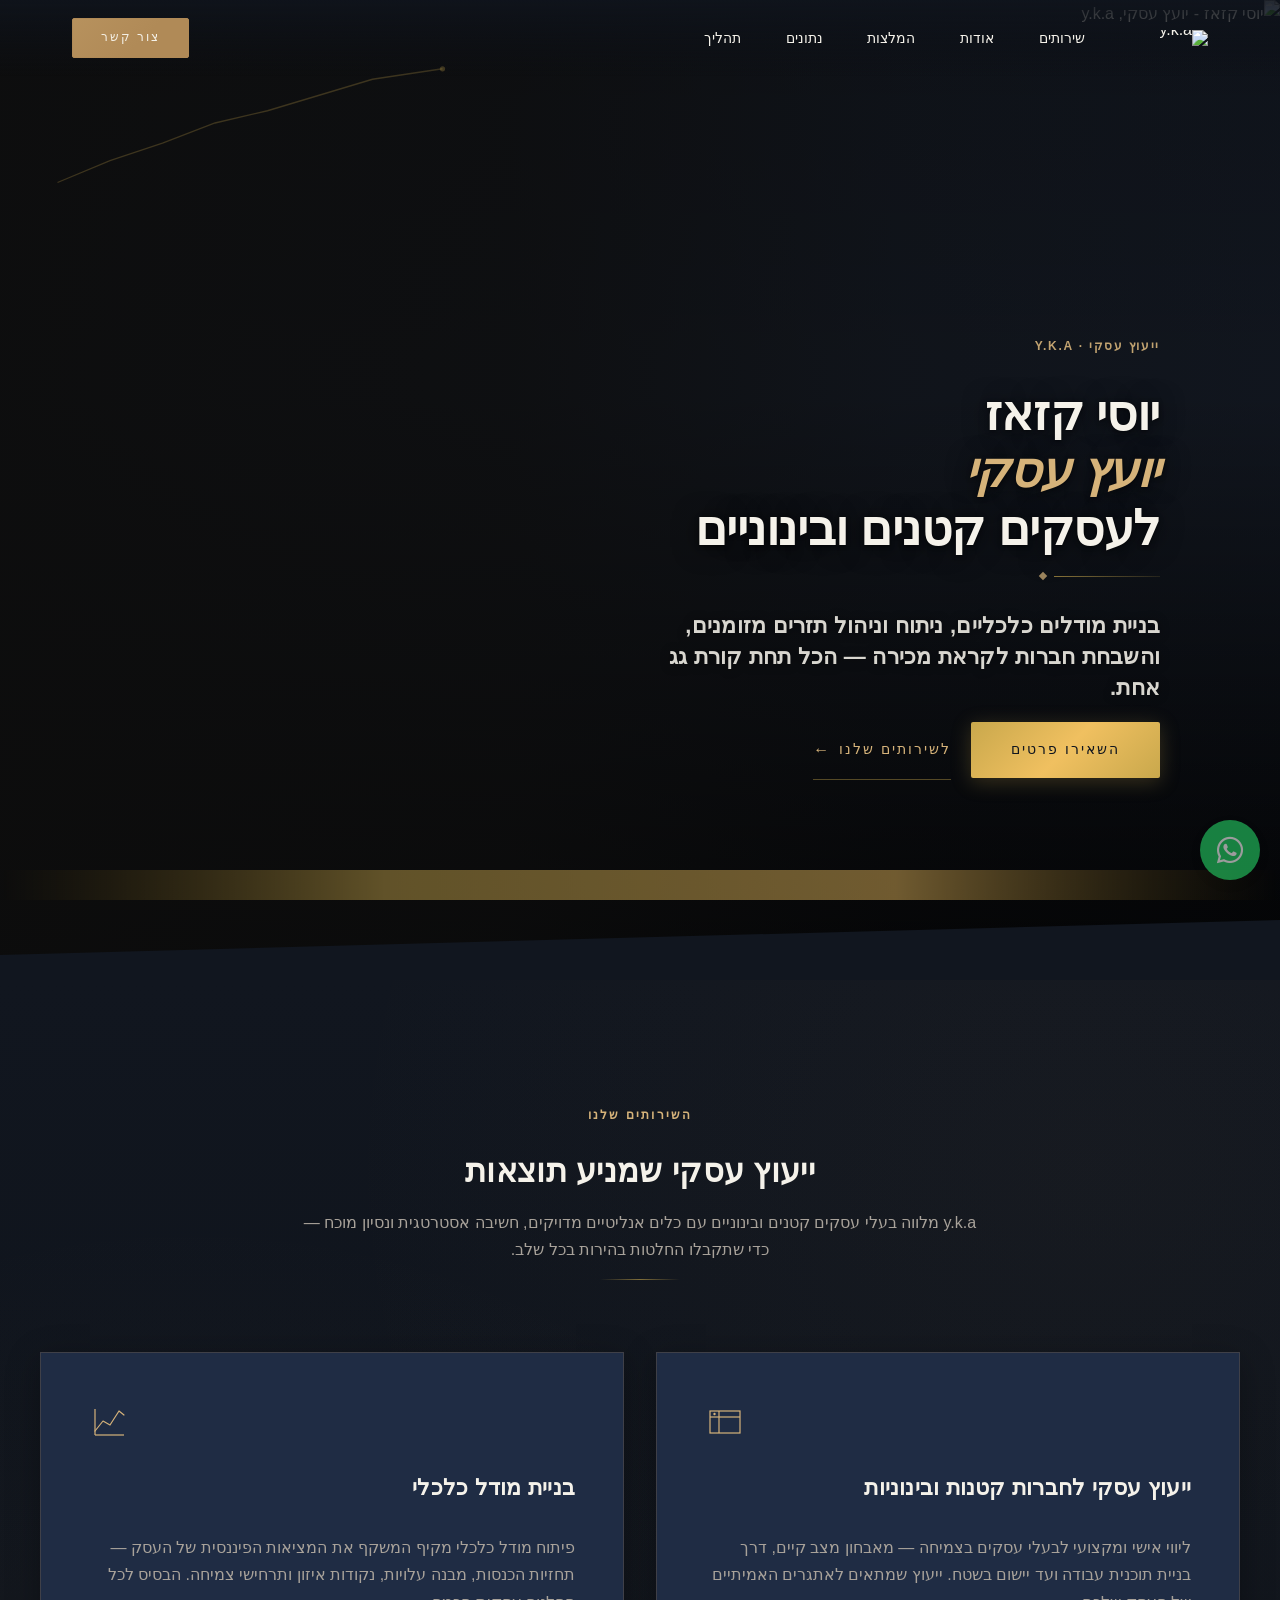
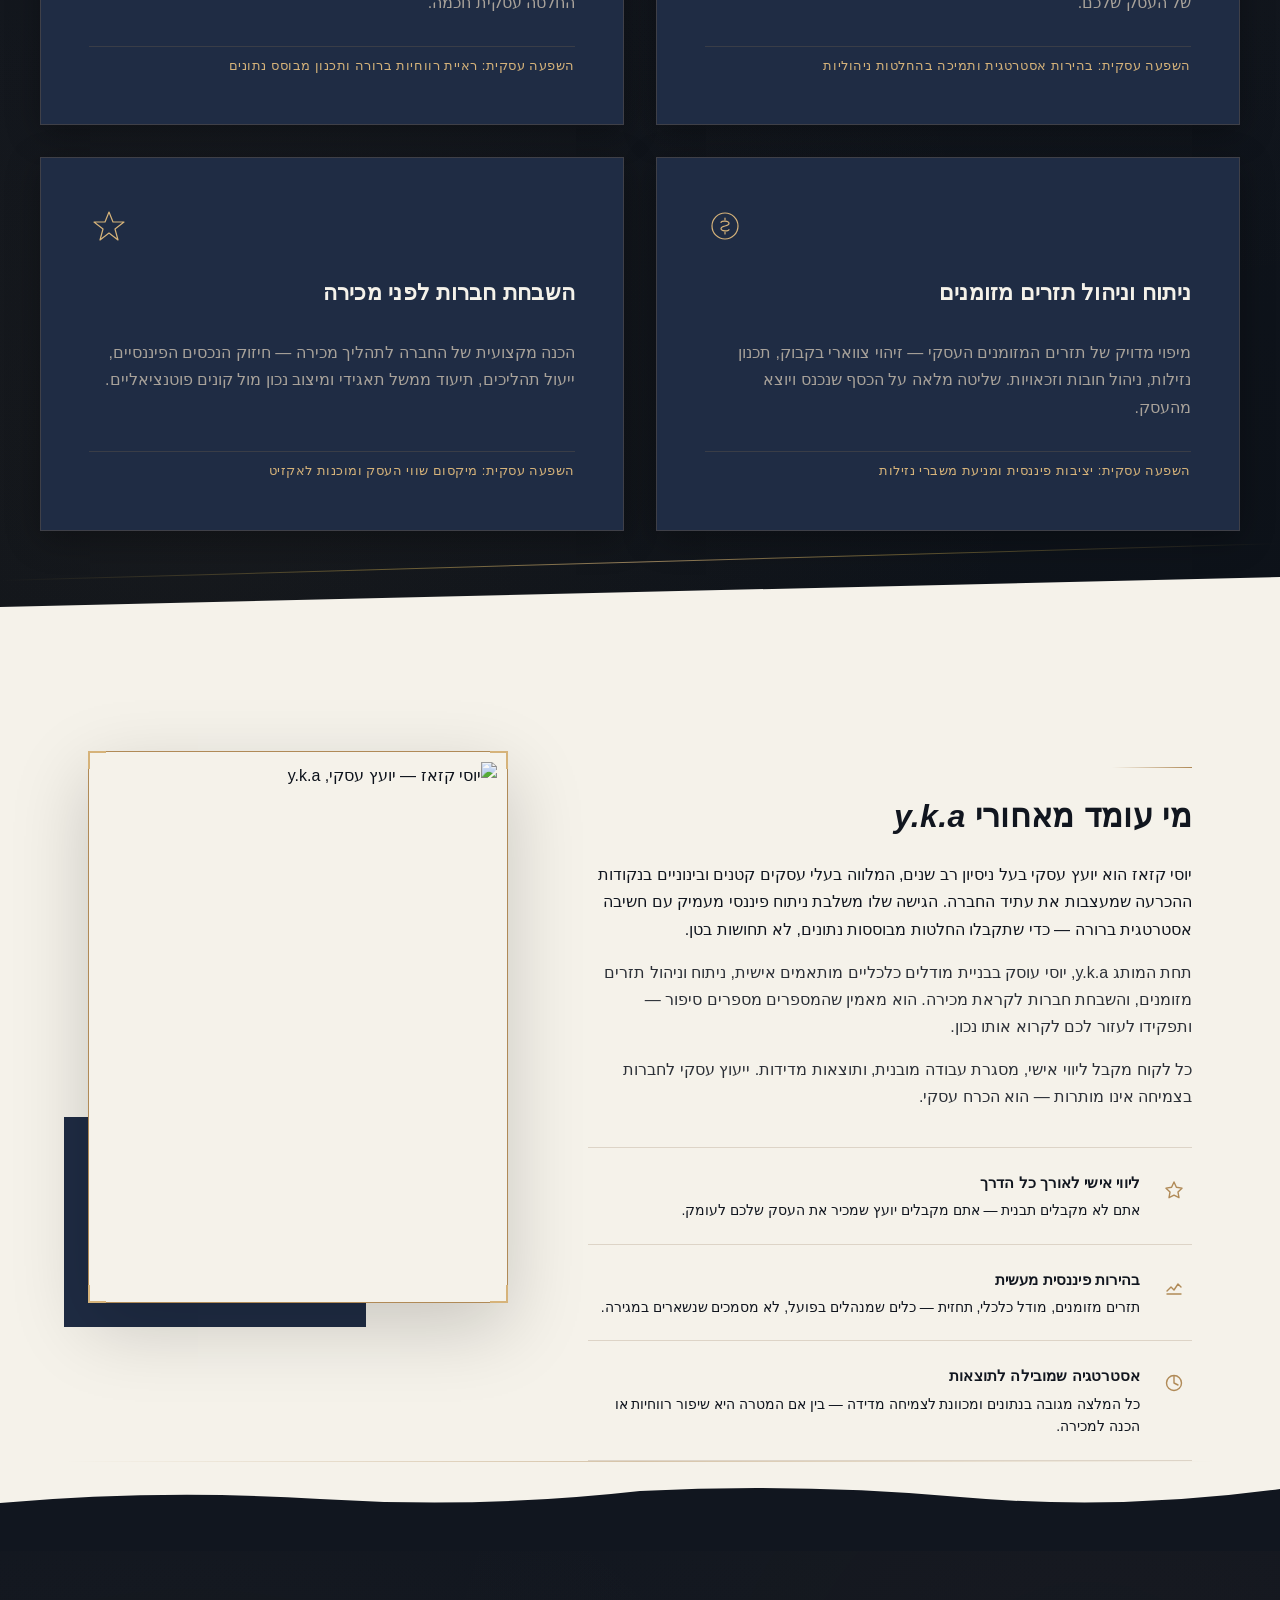
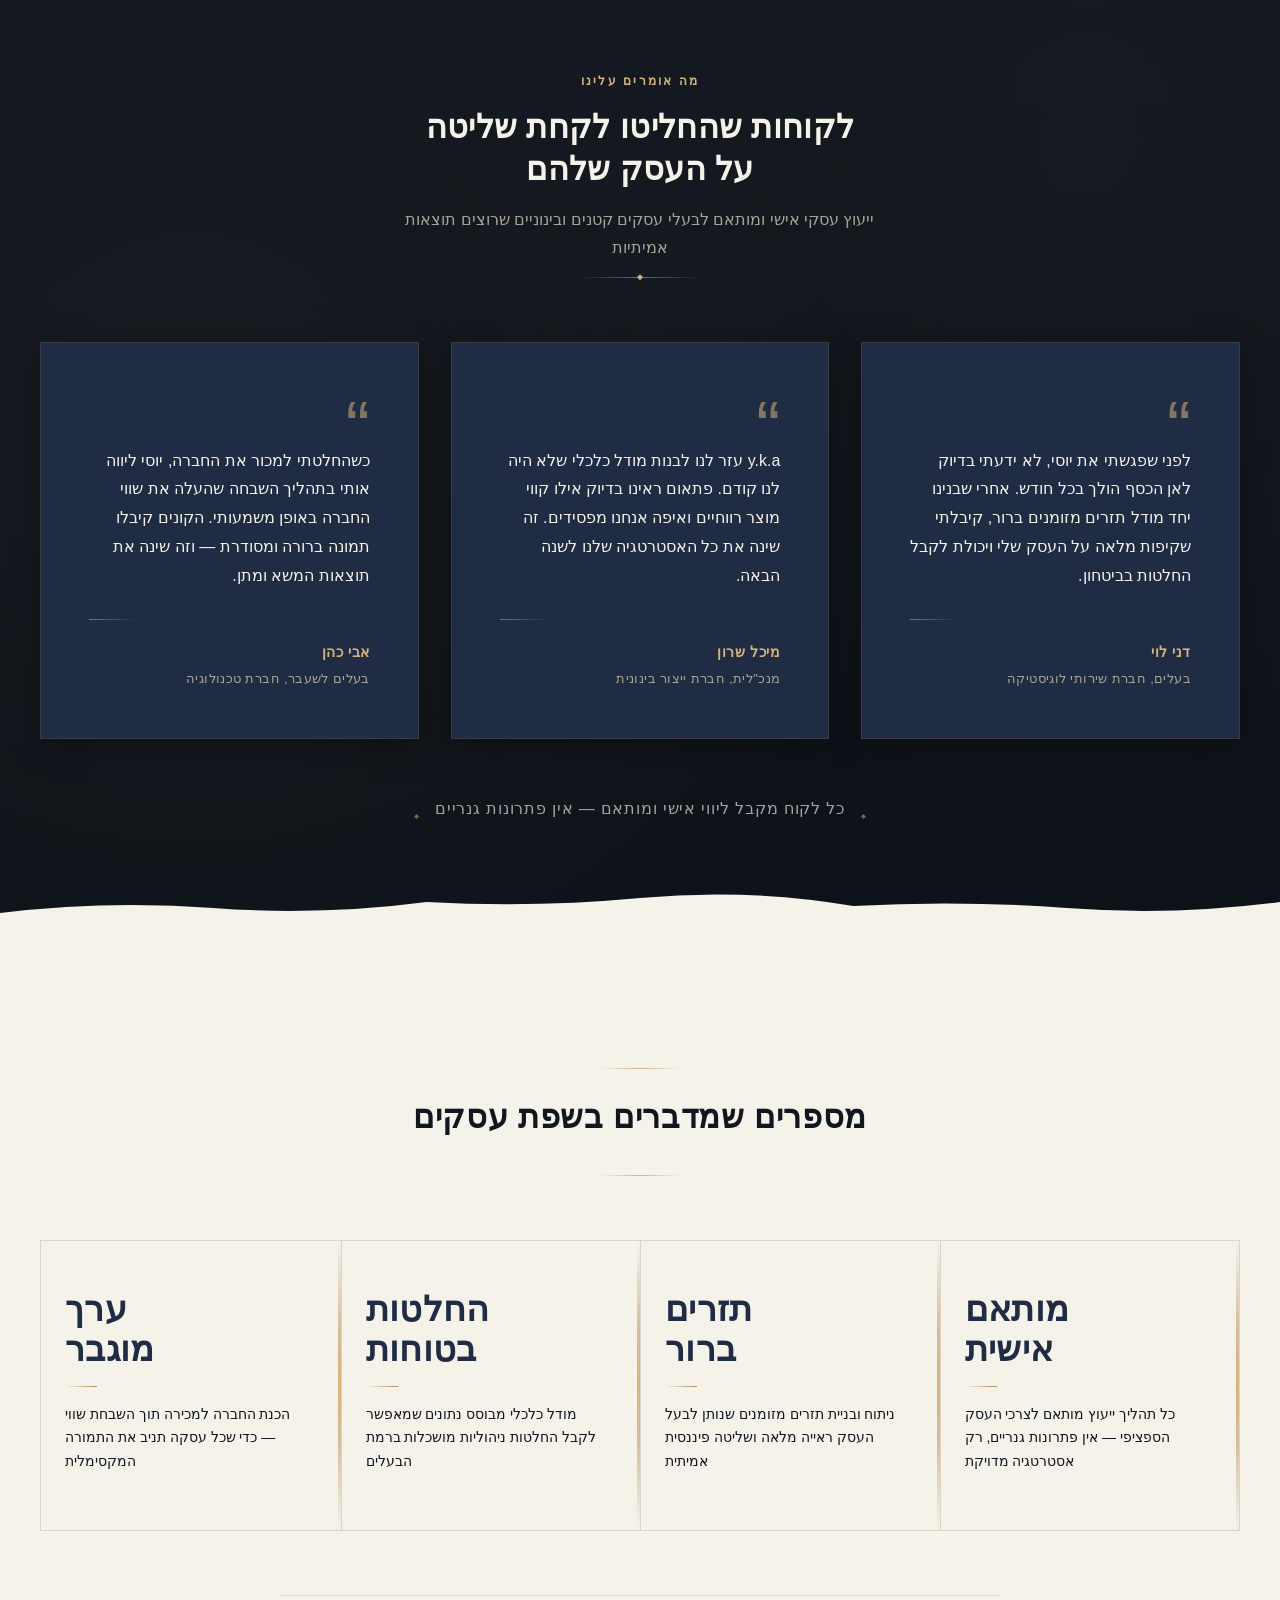
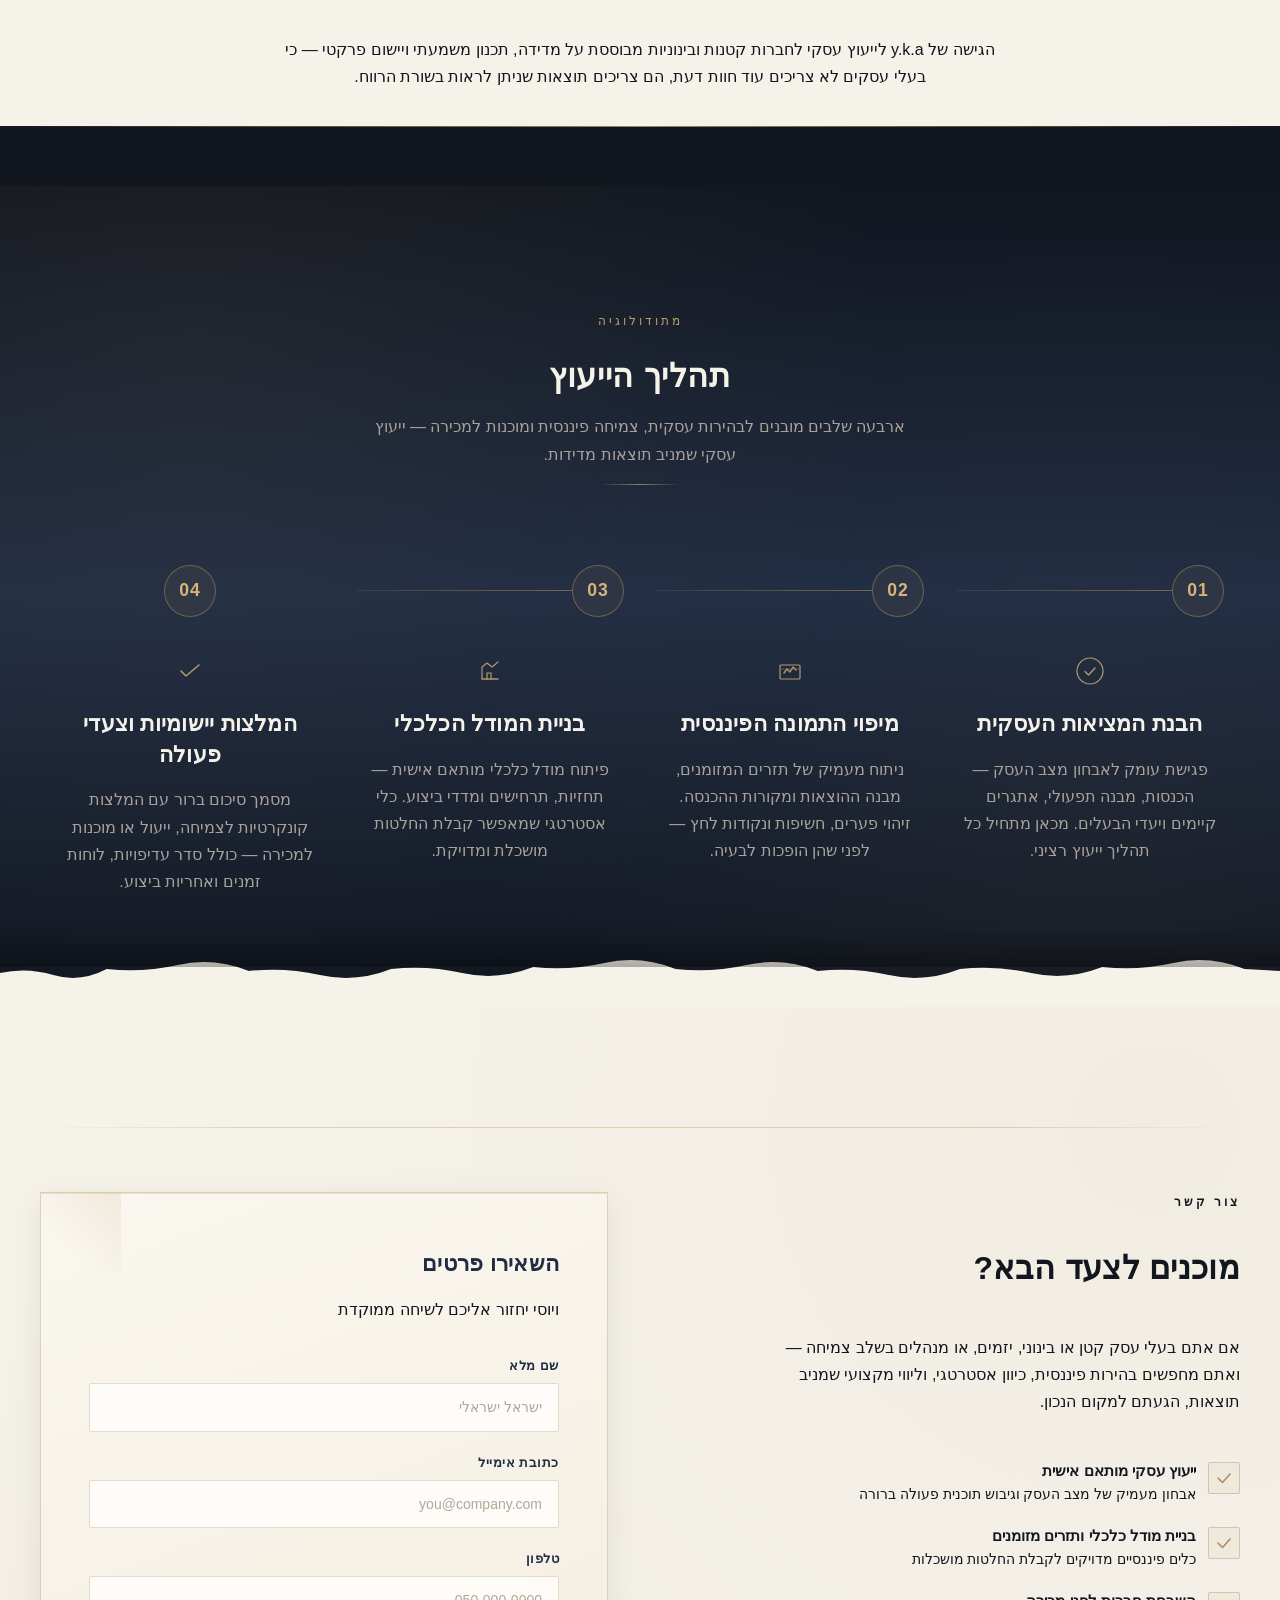
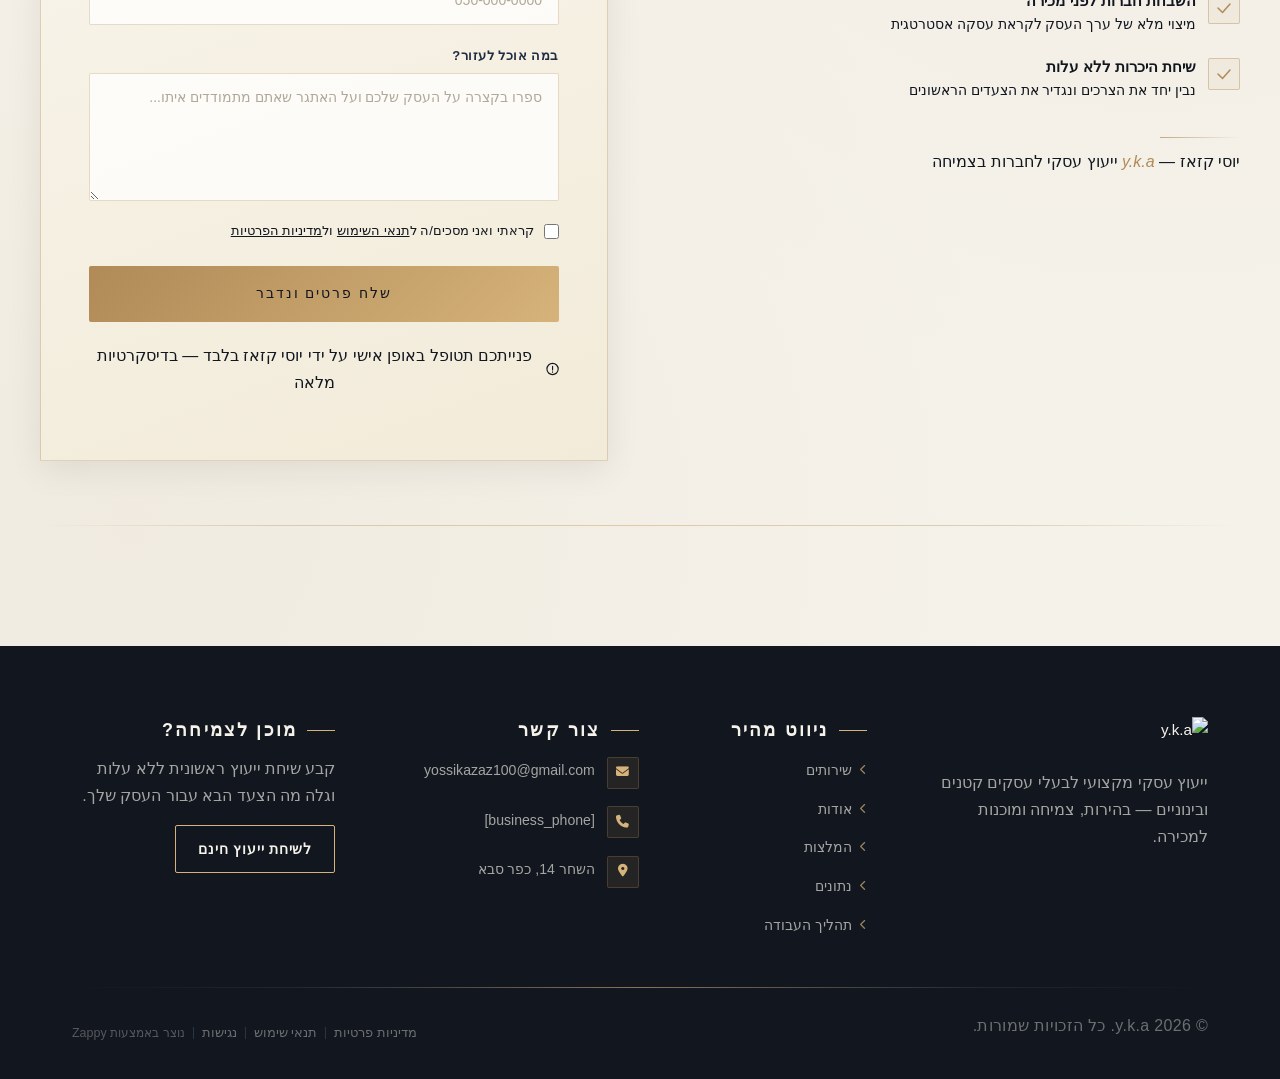
==== commit 19bdcfe1: "Background sync: Progressive GitHub Sync" ====
--- a/index.html
+++ b/index.html
@@ -984,7 +984,7 @@
 
       <!-- Gold border frame -->
       <div class="index-about-image-frame">
-        <img data-placeholder="index-about-image-1" data-context="Professional portrait of Yossi Kazaz, an experienced Israeli business consultant in his 40s-50s, wearing a dark navy or charcoal suit, photographed in a refined office or studio environment. Warm editorial lighting, confident but approachable expression, bookshelves or a clean desk with financial documents subtly visible in the background. High-end photography style, vertical 3:4 aspect ratio, muted luxury tones." width="480" height="640" src="/assets/site-index-about-image-1.webp" alt="יוסי קזאז — יועץ עסקי, y.k.a" class="index-about-portrait">
+        <img data-placeholder="index-about-image-1" data-context="Professional portrait of Yossi Kazaz, an experienced Israeli business consultant in his 40s-50s, wearing a dark navy or charcoal suit, photographed in a refined office or studio environment. Warm editorial lighting, confident but approachable expression, bookshelves or a clean desk with financial documents subtly visible in the background. High-end photography style, vertical 3:4 aspect ratio, muted luxury tones." width="480" height="640" src="/assets/site-index-about-image-1-remove_background-1777989780222-x0njfd.png?v=1777989780222" alt="יוסי קזאז — יועץ עסקי, y.k.a" class="index-about-portrait">
         <!-- Gold corner accents -->
         <span class="index-about-corner index-about-corner--tl" aria-hidden="true"></span>
         <span class="index-about-corner index-about-corner--tr" aria-hidden="true"></span>
@@ -1391,9 +1391,9 @@
           </div>
           <p class="footer-tagline">ייעוץ עסקי מקצועי לבעלי עסקים קטנים ובינוניים — בהירות, צמיחה ומוכנות למכירה.</p>
           <div class="footer-social">
-            <a href="[facebook_handle]" aria-label="Facebook"><i class="fab fa-facebook-f"></i></a>
-            <a href="[instagram_handle]" aria-label="Instagram"><i class="fab fa-instagram"></i></a>
-            <a href="[whatsapp_handle]" aria-label="WhatsApp"><i class="fab fa-whatsapp"></i></a>
+            <a href="#" aria-label="Facebook" style="display:none !important;"><i class="fab fa-facebook-f"></i></a>
+            <a href="#" aria-label="Instagram" style="display:none !important;"><i class="fab fa-instagram"></i></a>
+            <a href="#" aria-label="WhatsApp" style="display:none !important;"><i class="fab fa-whatsapp"></i></a>
           </div>
         </div>
 
@@ -1415,14 +1415,14 @@
           <ul class="footer-contact">
             <li>
               <span class="contact-icon"><i class="fas fa-envelope"></i></span>
-              <span class="contact-text"><a href="mailto:[business_email]">[business_email]</a></span>
+              <span class="contact-text"><a href="mailto:yossikazaz100@gmail.com">yossikazaz100@gmail.com</a></span>
             </li>
             <li>
               <span class="contact-icon"><i class="fas fa-phone"></i></span>
               <span class="contact-text"><a href="tel:[business_phone]">[business_phone]</a></span>
             </li>
             <li><a href="/"><span class="contact-icon"><i class="fas fa-map-marker-alt"></i></span>
-              <span class="contact-text">[business_address]</span></a></li>
+              <span class="contact-text">השחר 14, כפר סבא</span></a></li>
           </ul>
         </div>
 
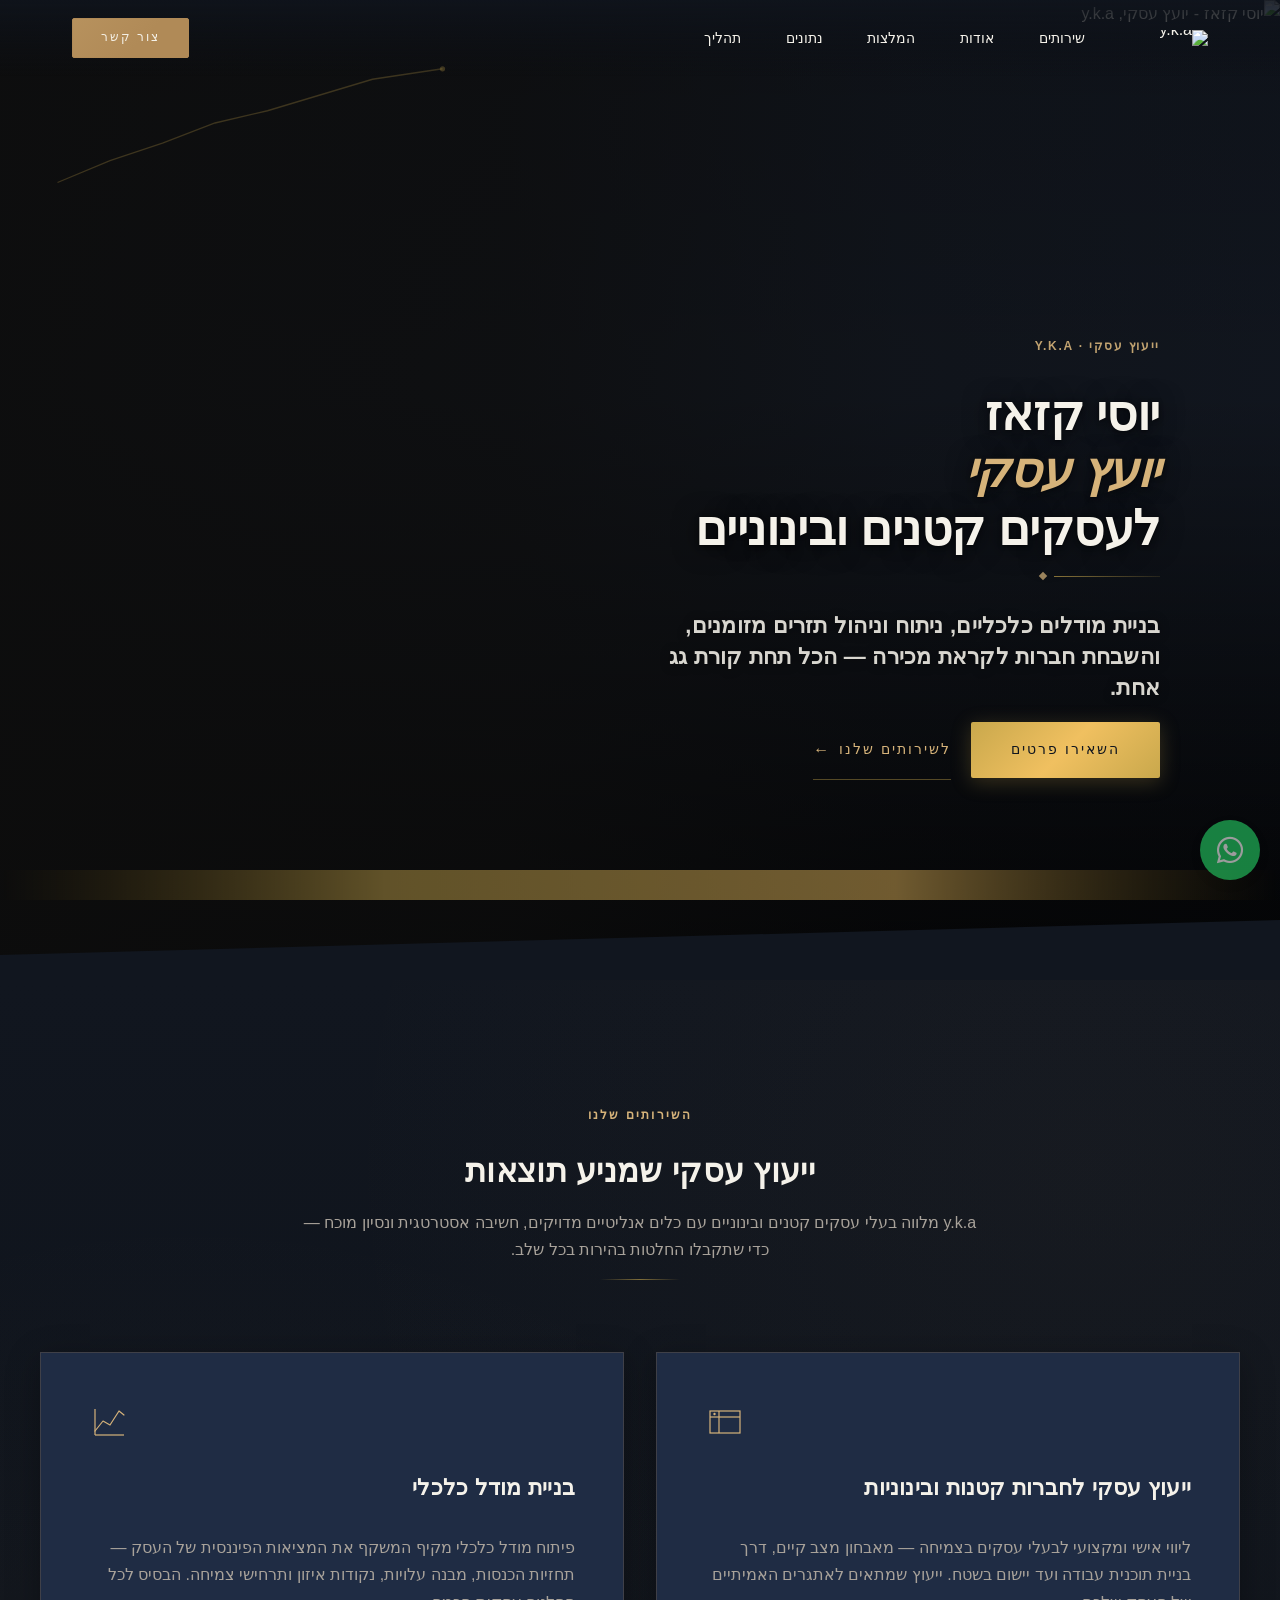
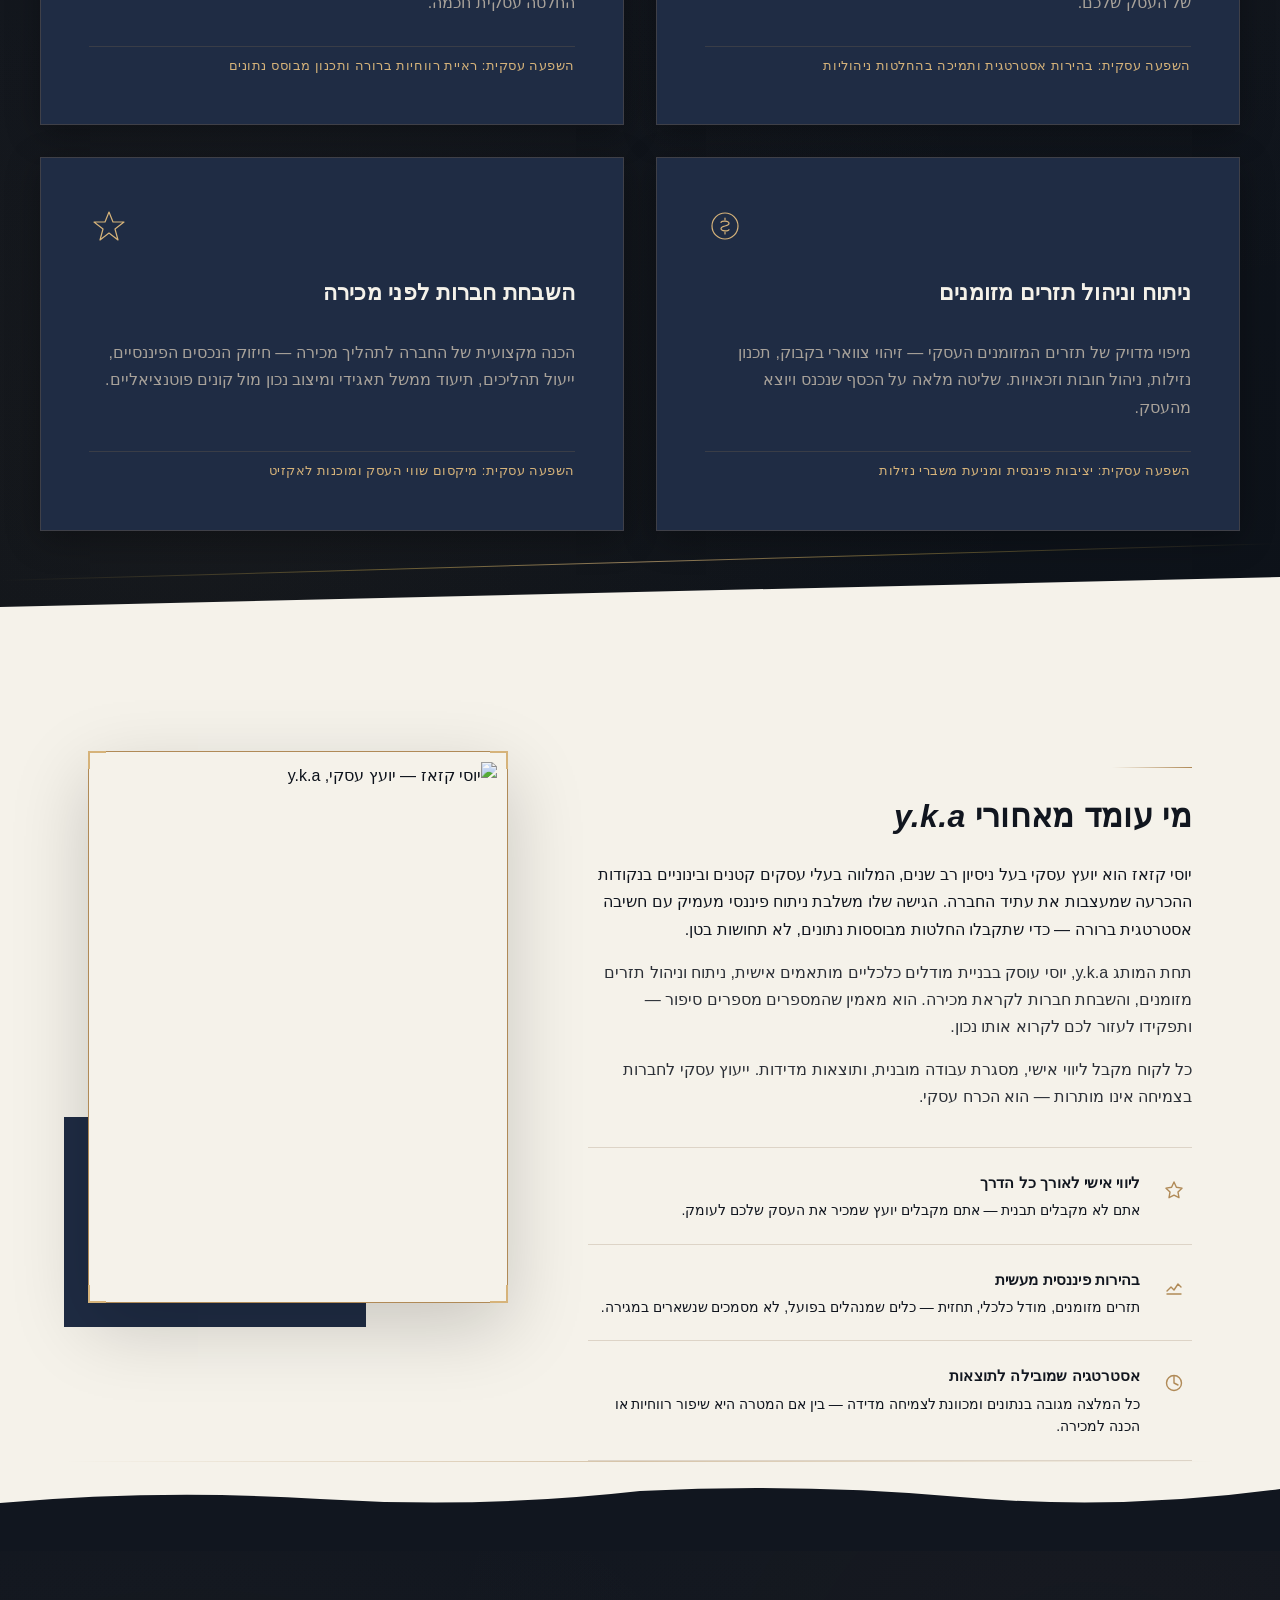
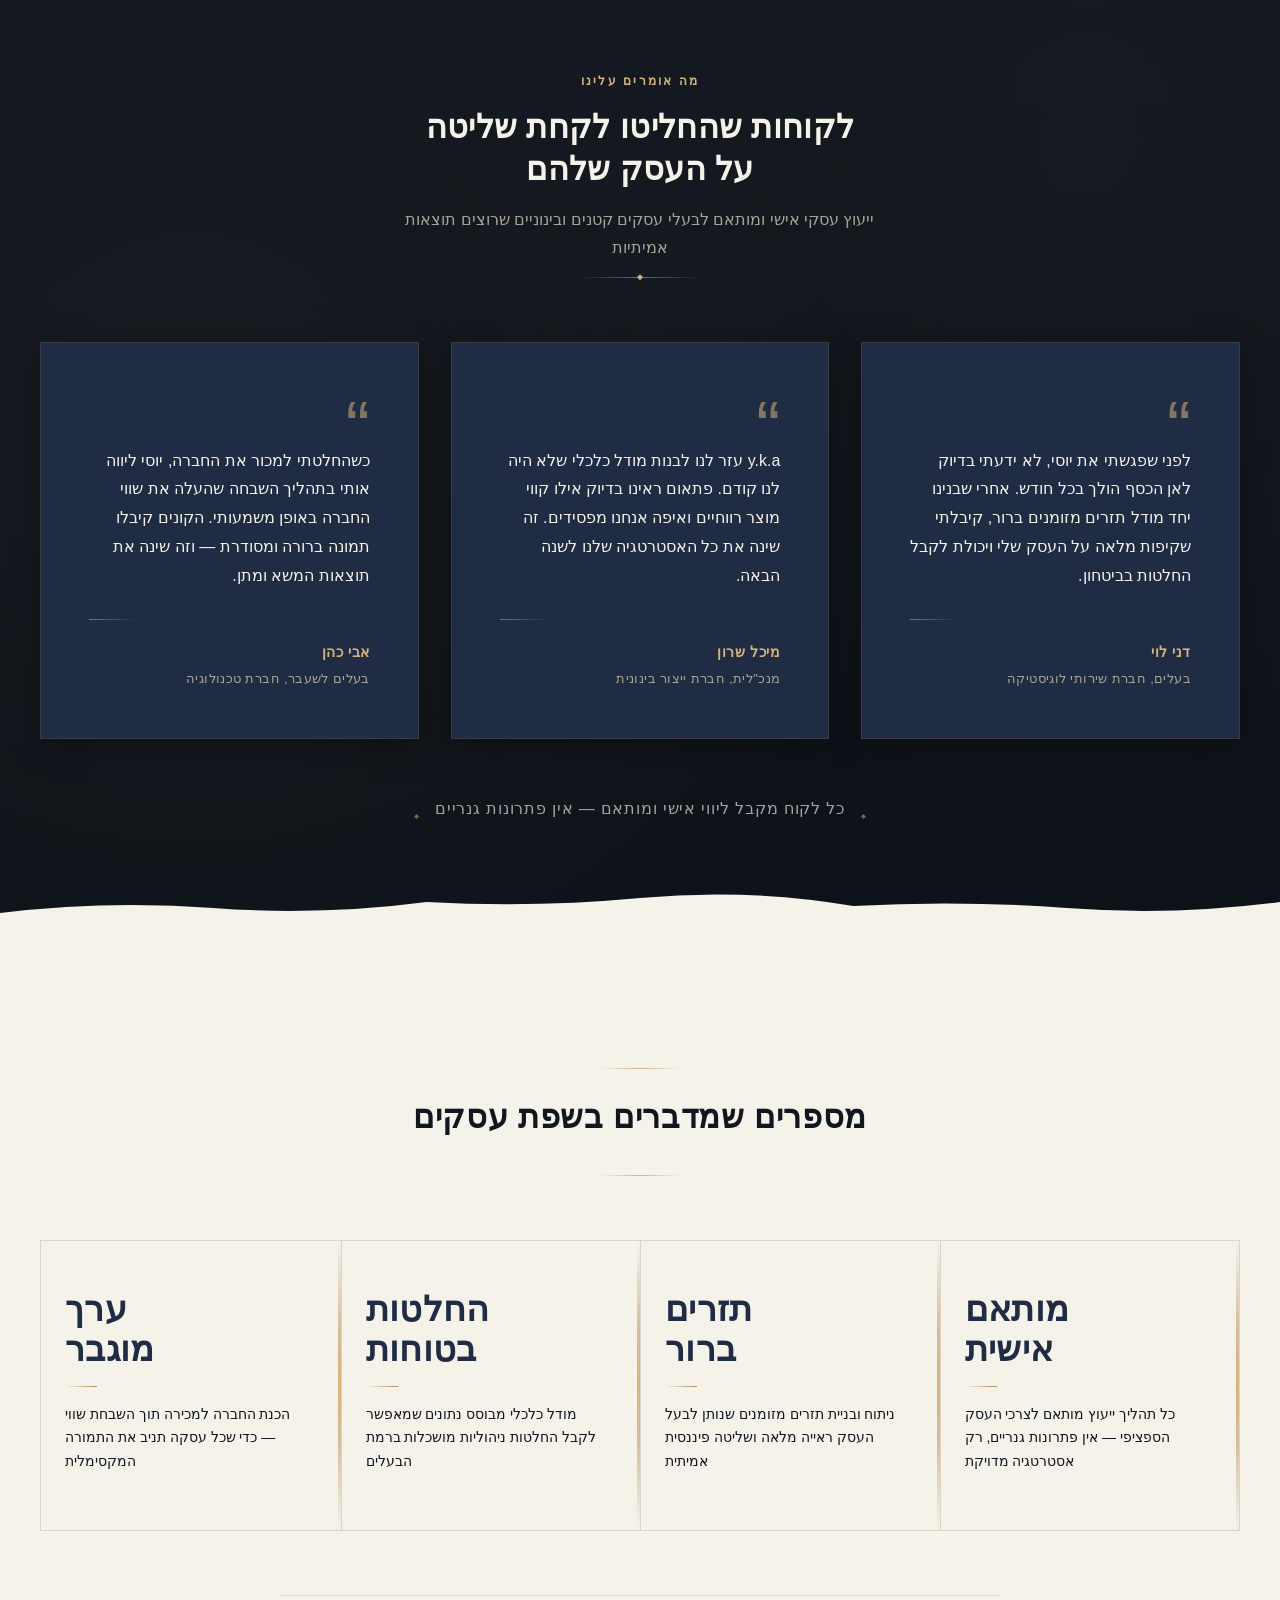
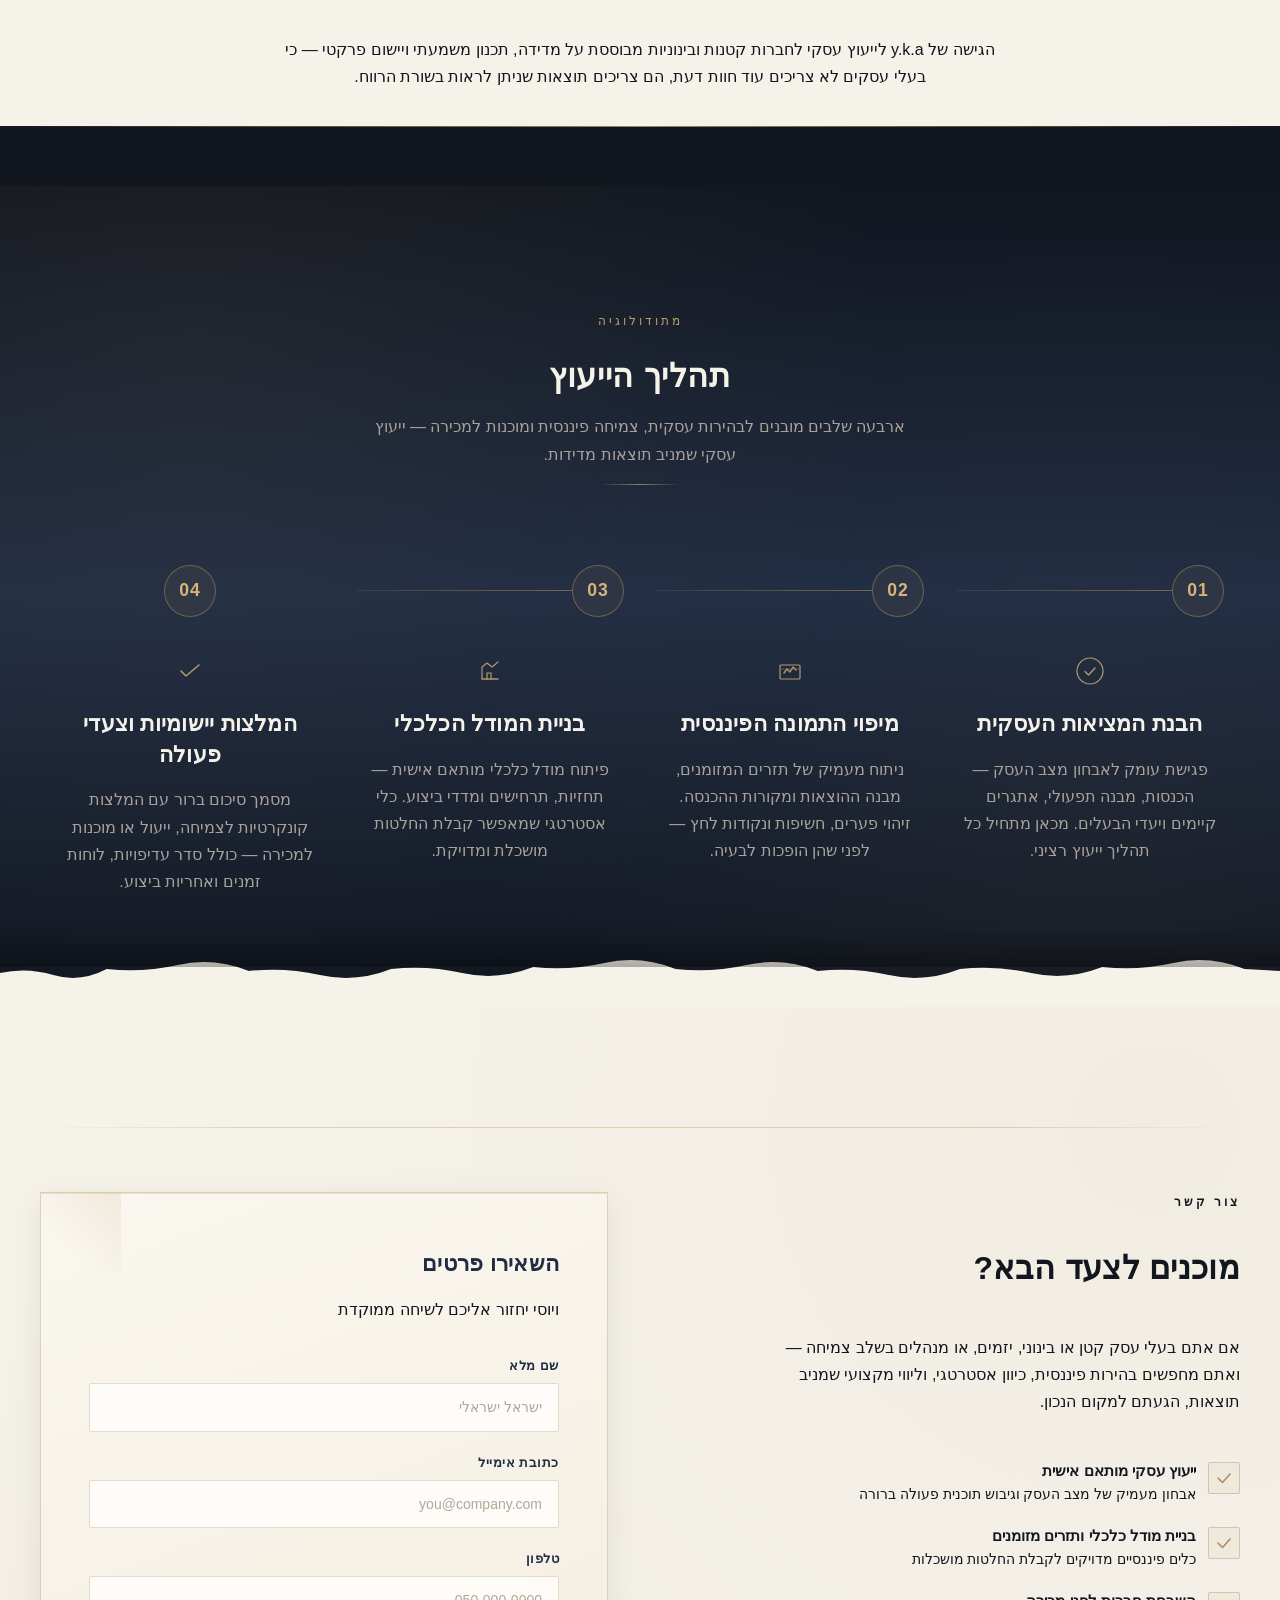
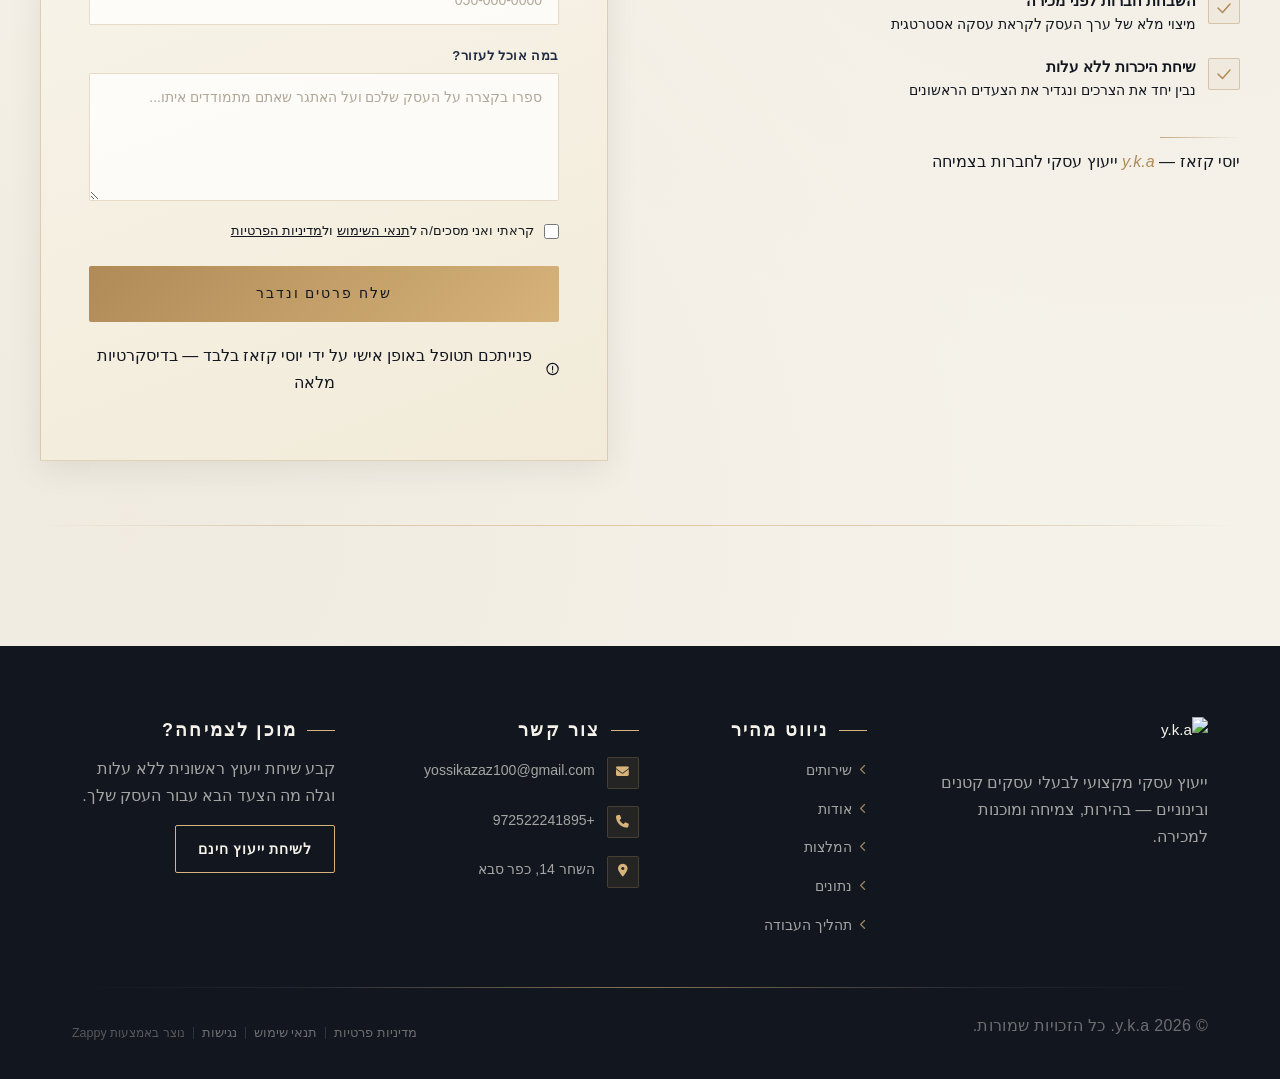
==== commit 4a424028: "Background sync: Progressive GitHub Sync" ====
--- a/index.html
+++ b/index.html
@@ -346,7 +346,7 @@
     </svg>
   </button>
 
-  <button class="phone-header-btn" data-phone="" aria-label="Call">
+  <button class="phone-header-btn" data-phone="+972522241895" aria-label="Call">
     <svg width="20" height="20" viewBox="0 0 24 24" fill="currentColor">
       <path d="M22 16.92v3a2 2 0 0 1-2.18 2 19.79 19.79 0 0 1-8.63-3.07 19.5 19.5 0 0 1-6-6 19.79 19.79 0 0 1-3.07-8.67A2 2 0 0 1 4.11 2h3a2 2 0 0 1 2 1.72 12.84 12.84 0 0 0 .7 2.81 2 2 0 0 1-.45 2.11L8.09 9.91a16 16 0 0 0 6 6l1.27-1.27a2 2 0 0 1 2.11-.45 12.84 12.84 0 0 0 2.81.7A2 2 0 0 1 22 16.92z"></path>
     </svg>
@@ -749,7 +749,7 @@
         const phoneLinks = document.querySelectorAll('a[href^="tel:"]');
         const phoneNumber = phoneLinks.length > 0 
           ? phoneLinks[0].getAttribute('href').replace('tel:', '')
-          : '[business_phone]';
+          : '+972522241895';
         
         window.location.href = 'tel:' + phoneNumber;
         console.log('[Navbar] Phone button clicked');
@@ -1419,7 +1419,7 @@
             </li>
             <li>
               <span class="contact-icon"><i class="fas fa-phone"></i></span>
-              <span class="contact-text"><a href="tel:[business_phone]">[business_phone]</a></span>
+              <span class="contact-text"><a href="tel:+972522241895">+972522241895</a></span>
             </li>
             <li><a href="/"><span class="contact-icon"><i class="fas fa-map-marker-alt"></i></span>
               <span class="contact-text">השחר 14, כפר סבא</span></a></li>
